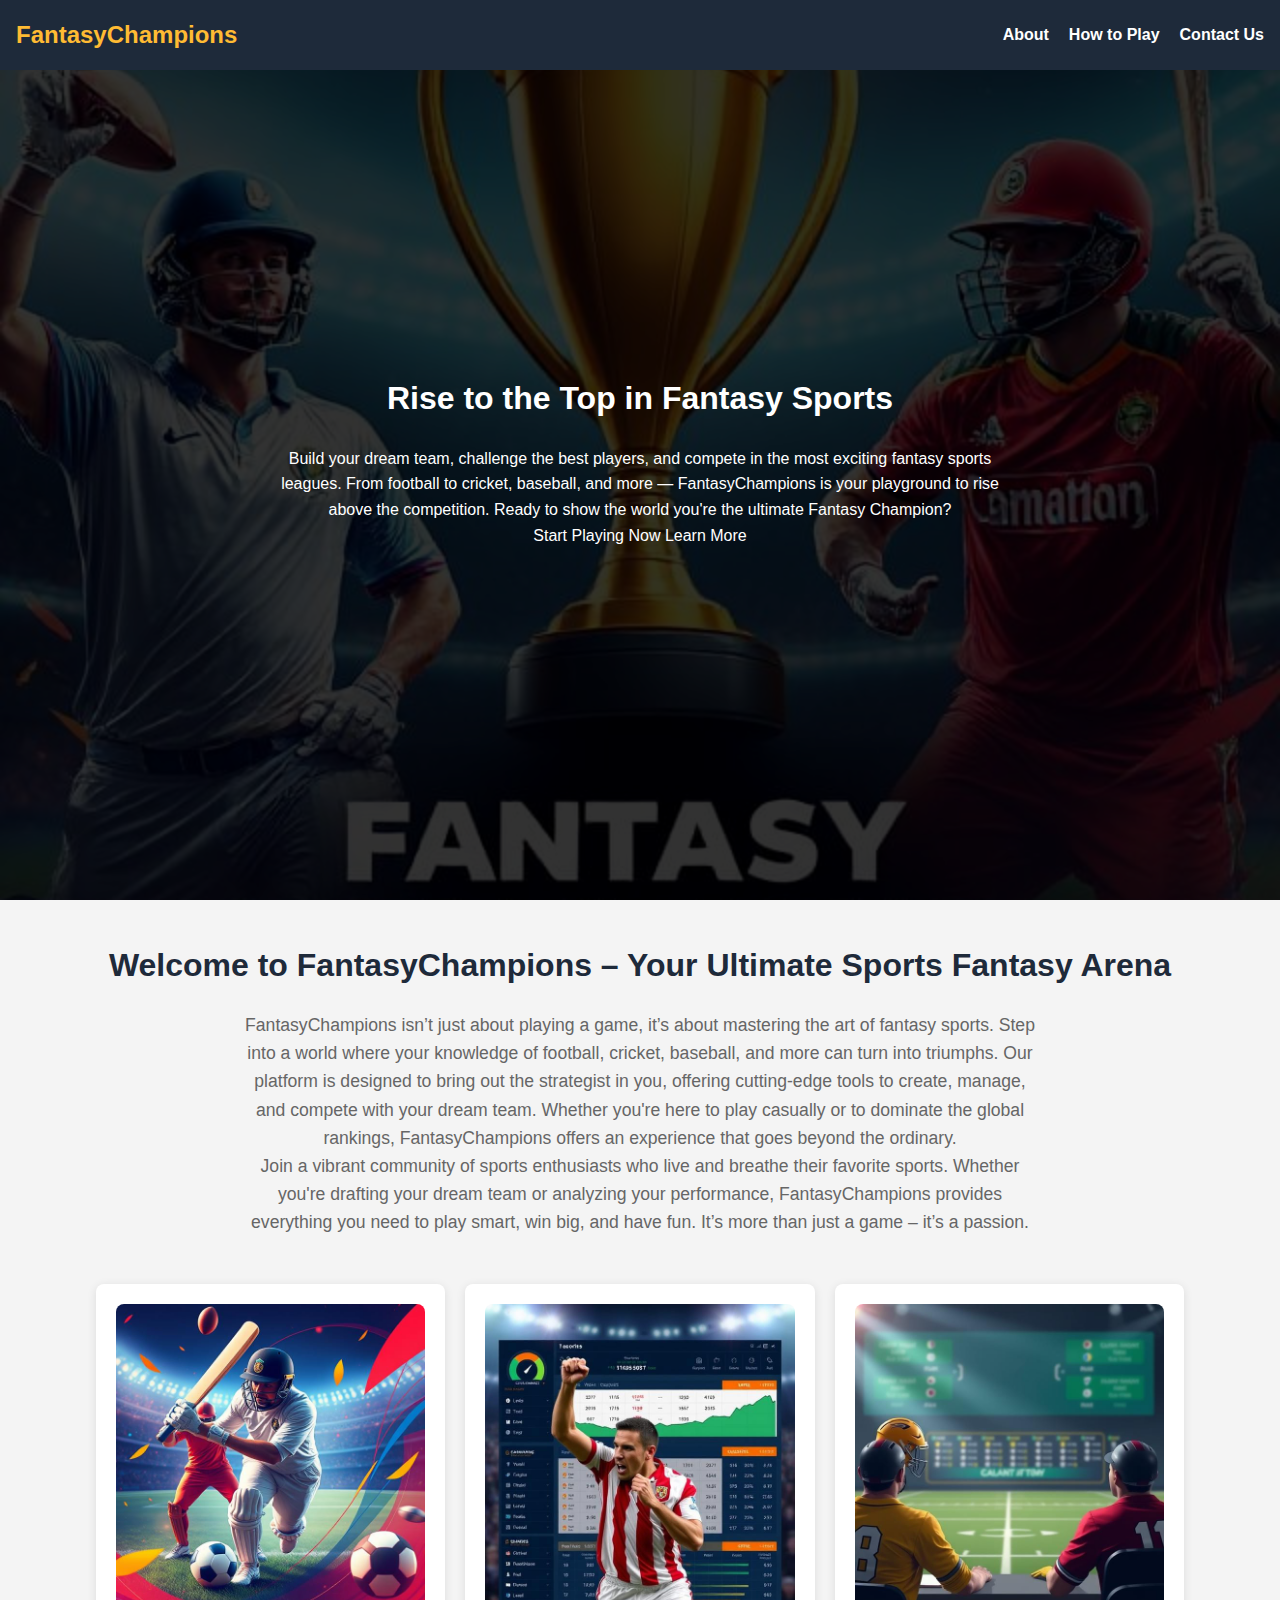
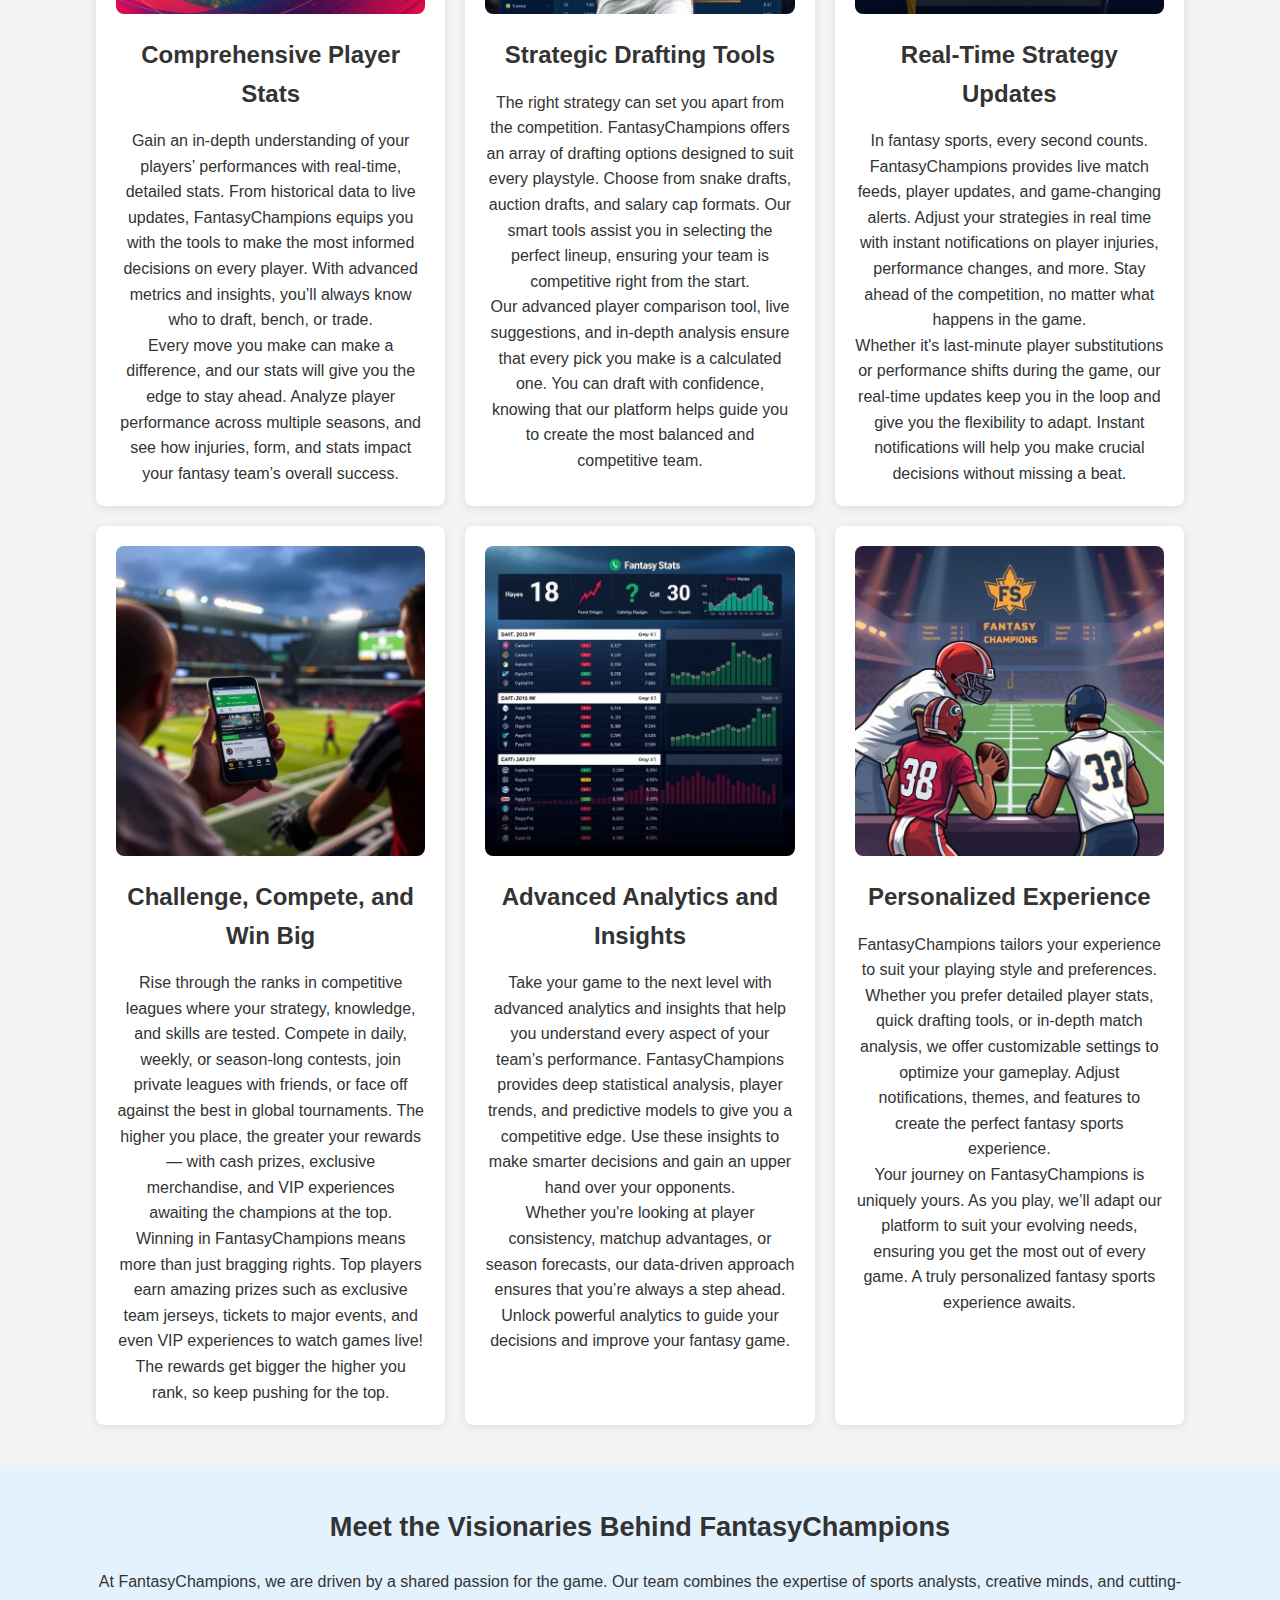
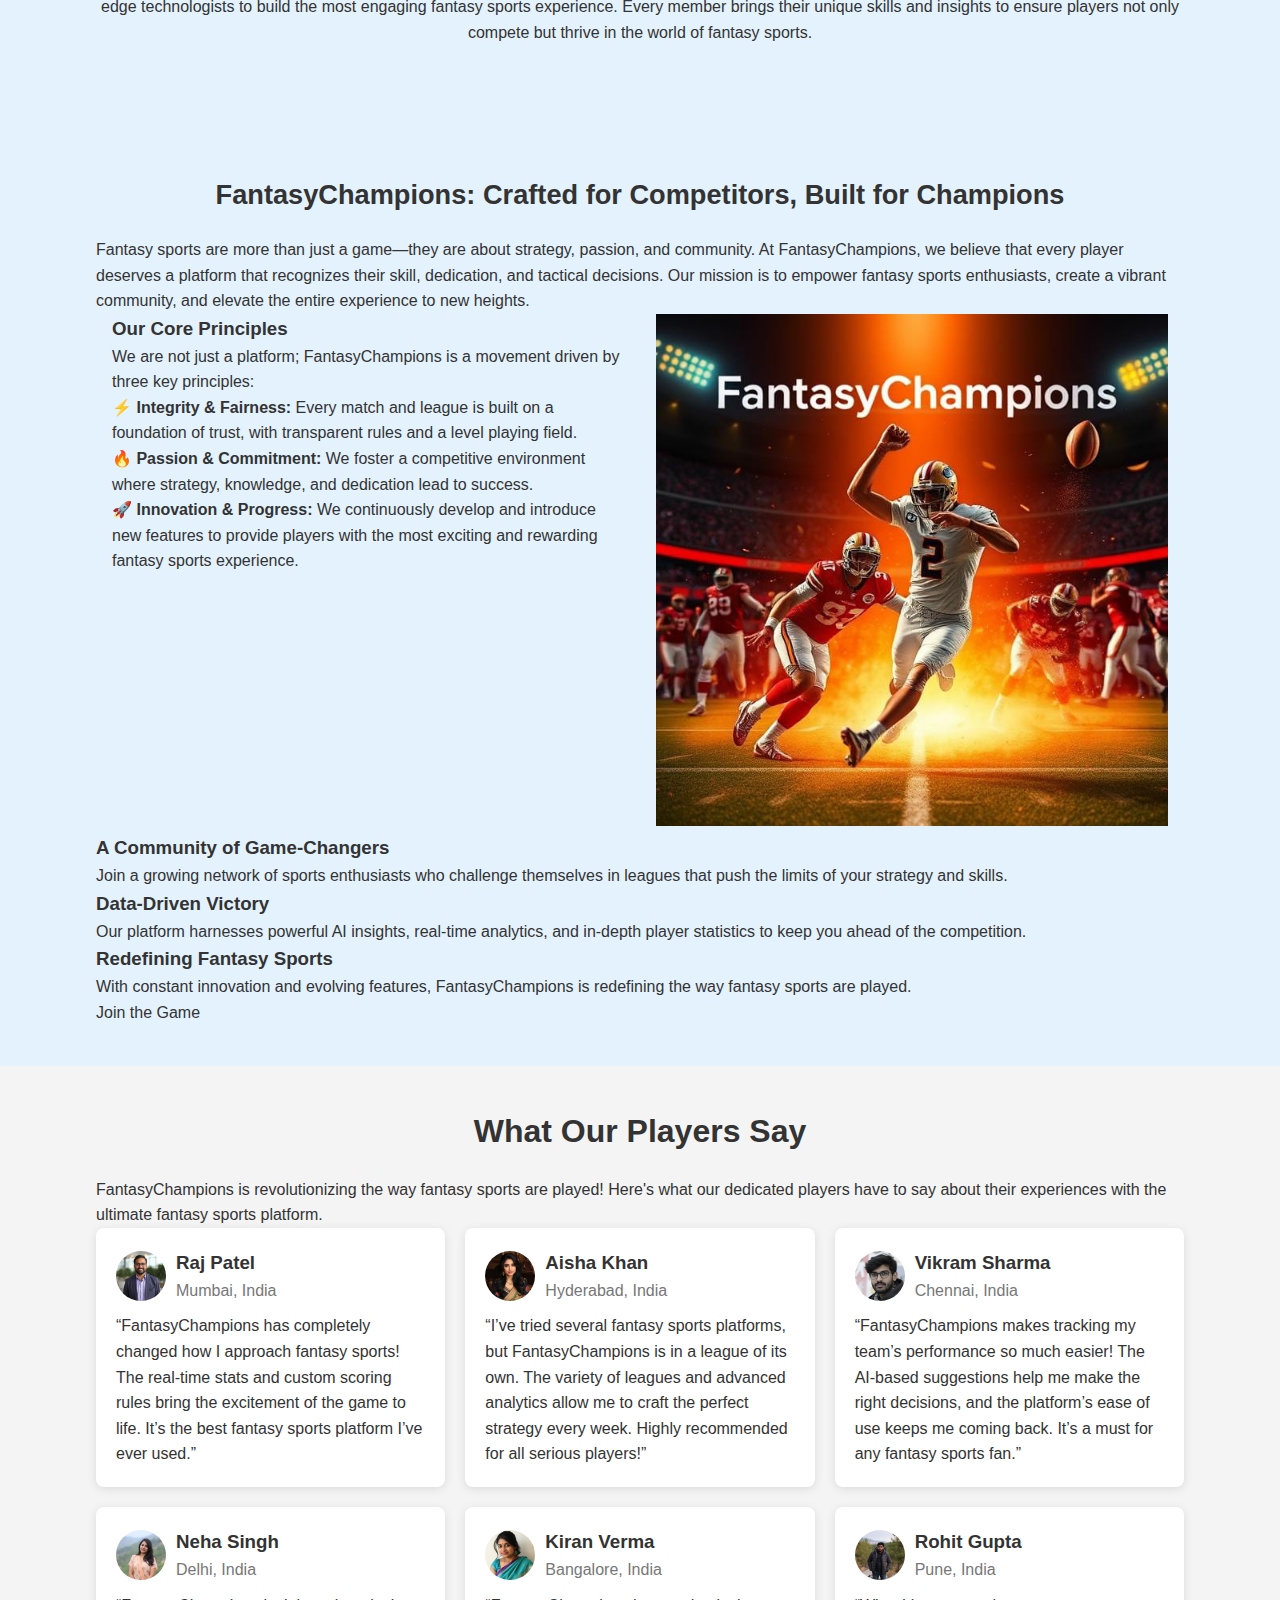
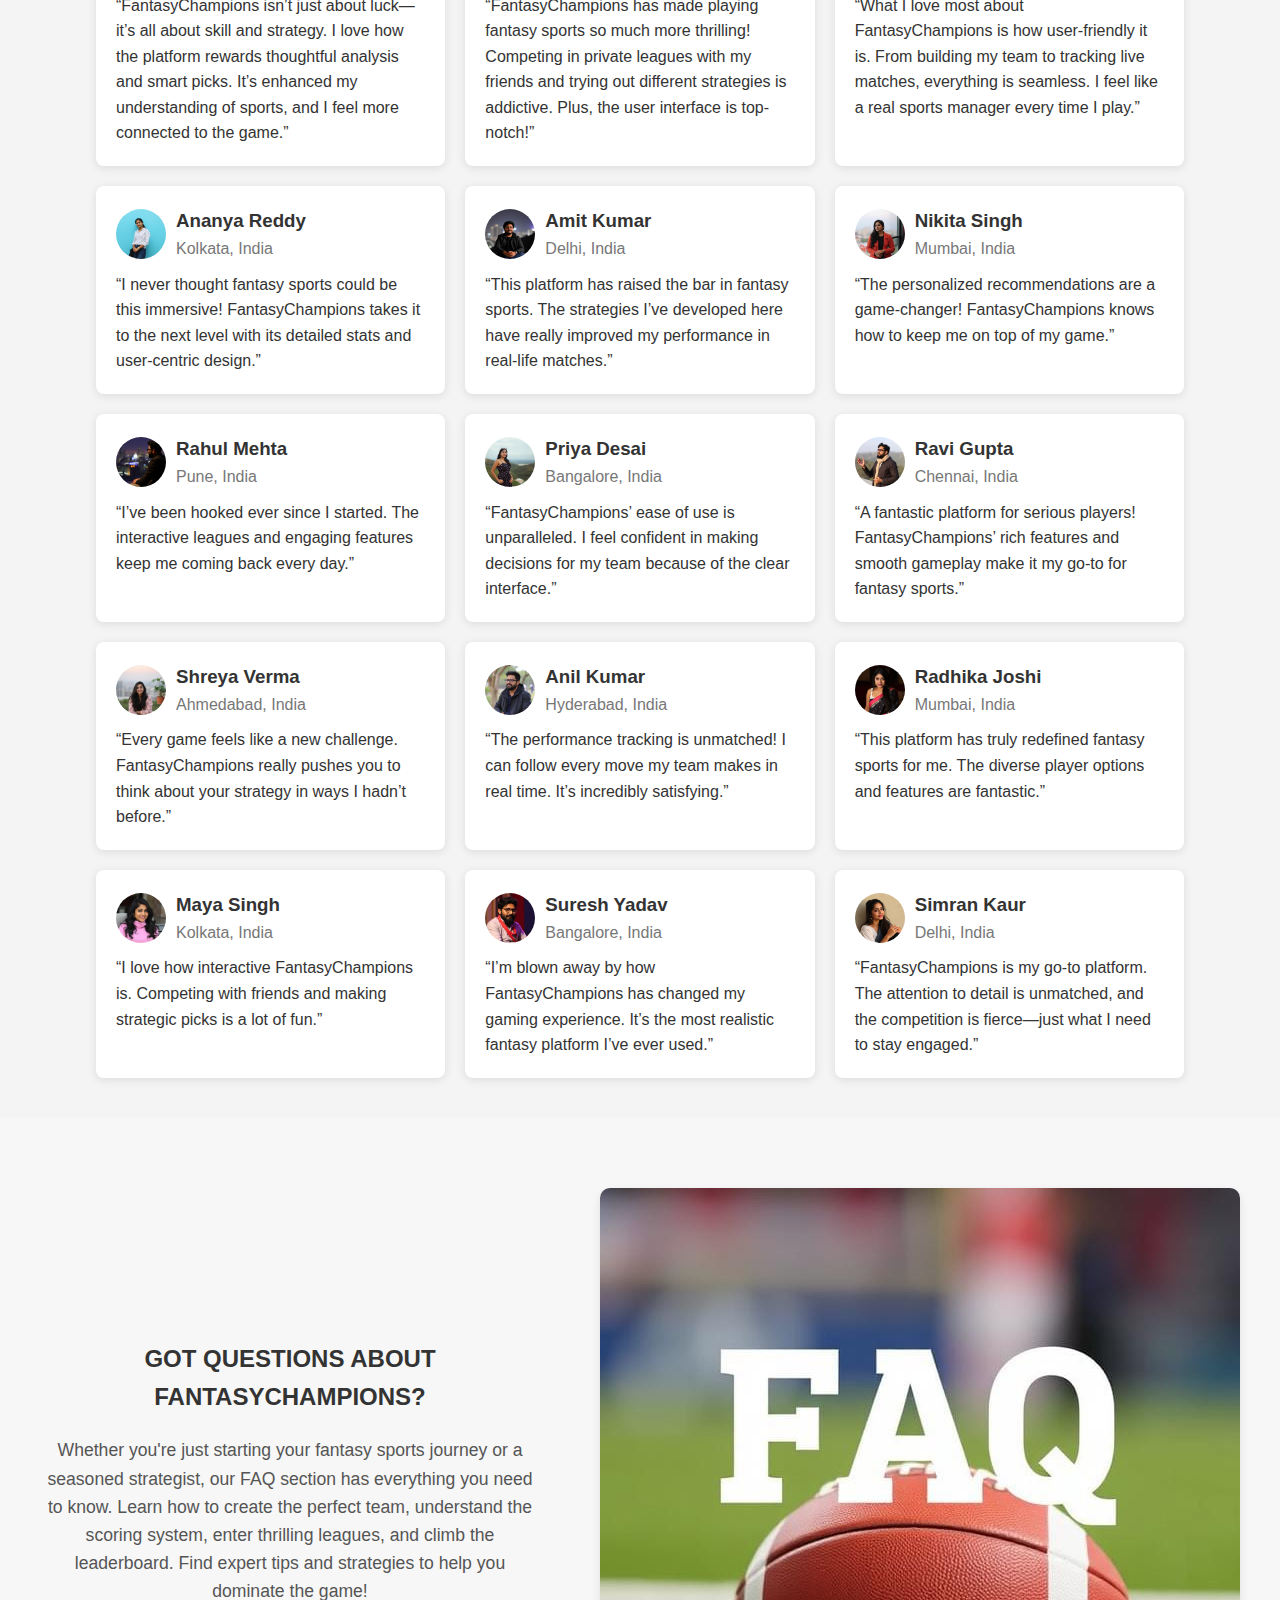
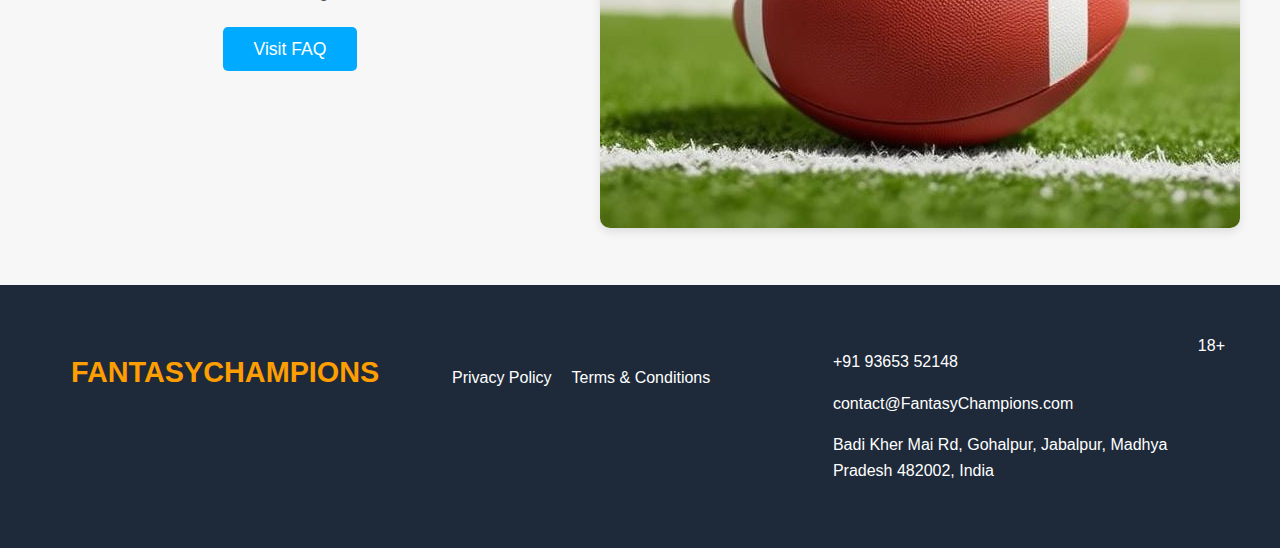
==== about.html @ 724505dd "first commit" ====
<!DOCTYPE html>
<html lang="en">
    <head>
        <meta charset="UTF-8" />
        <meta name="viewport" content="width=device-width, initial-scale=1.0" />
        <title>About Us - FantasyChampions</title>
        <meta
            name="description"
            content="Learn more about FantasyChampions – your go-to platform for fantasy sports. Build your dream team, compete with friends, and experience the thrill of victory!"
        />
        
        <link rel="icon" href="/assets/img/favicon.ico" />
        <link rel="stylesheet" href="assets/css/normalize.css" />
        <link rel="stylesheet" href="assets/css/style.css" />
    </head>
    <body>
        <header class="header">
            <div class="header-content">
                <a href="index.html" class="logo">FantasyChampions</a>
                <button class="burger-menu" aria-label="Menu" onclick="toggleMenu()">
                    <span></span>
                    <span></span>
                    <span></span>
                </button>
                <nav class="nav" id="mobileMenu">
                    <ul class="nav-items">
                        <li><a href="about.html">About</a></li>
                        <li><a href="play.html">How to Play</a></li>
                        <li><a href="/#form">Contact Us</a></li>
                    </ul>
                </nav>
            </div>
        </header>

        <main>
            <section class="hero about hero-about">
                <div class="overlay"></div>
                <div class="content about">
                    <h1>Rise to the Top in Fantasy Sports</h1>
                    <p>
                        Build your dream team, challenge the best players, and
                        compete in the most exciting fantasy sports leagues.
                        From football to cricket, baseball, and more —
                        FantasyChampions is your playground to rise above the
                        competition. Ready to show the world you're the ultimate
                        Fantasy Champion?
                    </p>
                    <div class="hero-buttons">
                        <a href="leagues.html" class="btn primary-btn">Start Playing Now</a>
                        <a href="about.html" class="btn secondary-btn">Learn More</a>
                    </div>
                </div>
            </section>
            <section class="about-section">
                <div class="container">
                    <div class="about-header">
                        <h2>Welcome to FantasyChampions – Your Ultimate Sports Fantasy Arena</h2>
                        <p>
                            FantasyChampions isn’t just about playing a game, it’s about mastering the art of fantasy sports. Step into a world where your knowledge of football, cricket, baseball, and more can turn into triumphs. Our platform is designed to bring out the strategist in you, offering cutting-edge tools to create, manage, and compete with your dream team. Whether you're here to play casually or to dominate the global rankings, FantasyChampions offers an experience that goes beyond the ordinary.
                        </p>
                        <p>
                            Join a vibrant community of sports enthusiasts who live and breathe their favorite sports. Whether you're drafting your dream team or analyzing your performance, FantasyChampions provides everything you need to play smart, win big, and have fun. It’s more than just a game – it’s a passion.
                        </p>
                    </div>
        
                    <div class="features-grid">
                        <div class="feature-card">
                            <div class="icon">
                                <img src="assets/img/about1.jpg" alt="Player Stats">
                            </div>
                            <h3>Comprehensive Player Stats</h3>
                            <p>
                                Gain an in-depth understanding of your players’ performances with real-time, detailed stats. From historical data to live updates, FantasyChampions equips you with the tools to make the most informed decisions on every player. With advanced metrics and insights, you’ll always know who to draft, bench, or trade.
                            </p>
                            <p>
                                Every move you make can make a difference, and our stats will give you the edge to stay ahead. Analyze player performance across multiple seasons, and see how injuries, form, and stats impact your fantasy team’s overall success.
                            </p>
                        </div>
        
                        <div class="feature-card">
                            <div class="icon">
                                <img src="assets/img/about3.jpg" alt="Drafting System">
                            </div>
                            <h3>Strategic Drafting Tools</h3>
                            <p>
                                The right strategy can set you apart from the competition. FantasyChampions offers an array of drafting options designed to suit every playstyle. Choose from snake drafts, auction drafts, and salary cap formats. Our smart tools assist you in selecting the perfect lineup, ensuring your team is competitive right from the start.
                            </p>
                            <p>
                                Our advanced player comparison tool, live suggestions, and in-depth analysis ensure that every pick you make is a calculated one. You can draft with confidence, knowing that our platform helps guide you to create the most balanced and competitive team.
                            </p>
                        </div>
        
                        <div class="feature-card">
                            <div class="icon">
                                <img src="assets/img/about5.jpg" alt="Real-Time Strategy Updates">
                            </div>
                            <h3>Real-Time Strategy Updates</h3>
                            <p>
                                In fantasy sports, every second counts. FantasyChampions provides live match feeds, player updates, and game-changing alerts. Adjust your strategies in real time with instant notifications on player injuries, performance changes, and more. Stay ahead of the competition, no matter what happens in the game.
                            </p>
                            <p>
                                Whether it's last-minute player substitutions or performance shifts during the game, our real-time updates keep you in the loop and give you the flexibility to adapt. Instant notifications will help you make crucial decisions without missing a beat.
                            </p>
                        </div>
        
                        <div class="feature-card">
                            <div class="icon">
                                <img src="assets/img/about7.jpg" alt="Competition">
                            </div>
                            <h3>Challenge, Compete, and Win Big</h3>
                            <p>
                                Rise through the ranks in competitive leagues where your strategy, knowledge, and skills are tested. Compete in daily, weekly, or season-long contests, join private leagues with friends, or face off against the best in global tournaments. The higher you place, the greater your rewards — with cash prizes, exclusive merchandise, and VIP experiences awaiting the champions at the top.
                            </p>
                            <p>
                                Winning in FantasyChampions means more than just bragging rights. Top players earn amazing prizes such as exclusive team jerseys, tickets to major events, and even VIP experiences to watch games live! The rewards get bigger the higher you rank, so keep pushing for the top.
                            </p>
                        </div>
                        <div class="feature-card">
                            <div class="icon">
                                <img src="assets/img/about2.jpg" alt="Player Stats Example" class="feature-image">
                            </div>
                            <h3>Advanced Analytics and Insights</h3>
                            <p>
                                Take your game to the next level with advanced analytics and insights that help you understand every aspect of your team’s performance. FantasyChampions provides deep statistical analysis, player trends, and predictive models to give you a competitive edge. Use these insights to make smarter decisions and gain an upper hand over your opponents.
                            </p>
                            <p>
                                Whether you're looking at player consistency, matchup advantages, or season forecasts, our data-driven approach ensures that you’re always a step ahead. Unlock powerful analytics to guide your decisions and improve your fantasy game.
                            </p>
                        </div>
                        
                        <div class="feature-card">
                            <div class="icon">
                                <img src="assets/img/about4.jpg" alt="Drafting System" class="feature-image">
                            </div>
                            <h3>Personalized Experience</h3>
                            <p>
                                FantasyChampions tailors your experience to suit your playing style and preferences. Whether you prefer detailed player stats, quick drafting tools, or in-depth match analysis, we offer customizable settings to optimize your gameplay. Adjust notifications, themes, and features to create the perfect fantasy sports experience.
                            </p>
                            <p>
                                Your journey on FantasyChampions is uniquely yours. As you play, we’ll adapt our platform to suit your evolving needs, ensuring you get the most out of every game. A truly personalized fantasy sports experience awaits.
                            </p>
                        </div>
                        
                    </div>
                </div>
            </section>
            <section class="team-section">
                <div class="container">
                    <div class="vertical-wrapper">
                        <h2 class="text-center">Meet the Visionaries Behind FantasyChampions</h2>
                        <p class="team-intro">
                            At FantasyChampions, we are driven by a shared passion for the game. Our team combines the expertise of sports analysts, creative minds, and cutting-edge technologists to build the most engaging fantasy sports experience. Every member brings their unique skills and insights to ensure players not only compete but thrive in the world of fantasy sports.
                        </p>
                    </div>
                </div>
            </section>
            <section class="vision-section">
                <div class="container">
                    <div class="about-intro">
                        <h2>FantasyChampions: Crafted for Competitors, Built for Champions</h2>
                        <p>
                            Fantasy sports are more than just a game—they are about strategy, passion, and community. At FantasyChampions, we believe that every player deserves a platform that recognizes their skill, dedication, and tactical decisions. Our mission is to empower fantasy sports enthusiasts, create a vibrant community, and elevate the entire experience to new heights.
                        </p>
                    </div>
        
                    <div class="about-content">
                        <div class="about-text">
                            <h3>Our Core Principles</h3>
                            <p>
                                We are not just a platform; FantasyChampions is a movement driven by three key principles:
                            </p>
                            <ul>
                                <li>
                                    <strong>⚡ Integrity &amp; Fairness:</strong>
                                    Every match and league is built on a foundation of trust, with transparent rules and a level playing field.
                                </li>
                                <li>
                                    <strong>🔥 Passion &amp; Commitment:</strong>
                                    We foster a competitive environment where strategy, knowledge, and dedication lead to success.
                                </li>
                                <li>
                                    <strong>🚀 Innovation &amp; Progress:</strong>
                                    We continuously develop and introduce new features to provide players with the most exciting and rewarding fantasy sports experience.
                                </li>
                            </ul>
                        </div>
        
                        <div class="about-image">
                            <img src="assets/img/about9.jpg" alt="FantasyChampions Vision" />
                        </div>
                    </div>
        
                    <div class="about-highlight">
                        <div class="highlight-item">
                            <h3>A Community of Game-Changers</h3>
                            <p>
                                Join a growing network of sports enthusiasts who challenge themselves in leagues that push the limits of your strategy and skills.
                            </p>
                        </div>
                        <div class="highlight-item">
                            <h3>Data-Driven Victory</h3>
                            <p>
                                Our platform harnesses powerful AI insights, real-time analytics, and in-depth player statistics to keep you ahead of the competition.
                            </p>
                        </div>
                        <div class="highlight-item">
                            <h3>Redefining Fantasy Sports</h3>
                            <p>
                                With constant innovation and evolving features, FantasyChampions is redefining the way fantasy sports are played.
                            </p>
                        </div>
                    </div>
        
                    <div class="about-cta">
                        <a href="app.html" class="btn">Join the Game</a>
                    </div>
                </div>
            </section>
            <section class="reviews-section">
                <div class="container reviews">
                    <h2 class="reviews-title">What Our Players Say</h2>
                    <p class="reviews-subtitle">
                        FantasyChampions is revolutionizing the way fantasy sports are played! Here's what our dedicated players have to say about their experiences with the ultimate fantasy sports platform.
                    </p>
            
                    <div class="reviews-grid">
                        <!-- Existing reviews (6) -->
                        <div class="review-card">
                            <div class="review-header">
                                <img src="assets/img/review/rev1.jpg" alt="Raj Patel" class="review-avatar" />
                                <div>
                                    <h3 class="review-name">Raj Patel</h3>
                                    <p class="review-location">Mumbai, India</p>
                                </div>
                            </div>
                            <p class="review-text">
                                “FantasyChampions has completely changed how I approach fantasy sports! The real-time stats and custom scoring rules bring the excitement of the game to life. It’s the best fantasy sports platform I’ve ever used.”
                            </p>
                        </div>
            
                        <div class="review-card">
                            <div class="review-header">
                                <img src="assets/img/review/rev2.jpg" alt="Aisha Khan" class="review-avatar" />
                                <div>
                                    <h3 class="review-name">Aisha Khan</h3>
                                    <p class="review-location">Hyderabad, India</p>
                                </div>
                            </div>
                            <p class="review-text">
                                “I’ve tried several fantasy sports platforms, but FantasyChampions is in a league of its own. The variety of leagues and advanced analytics allow me to craft the perfect strategy every week. Highly recommended for all serious players!”
                            </p>
                        </div>
            
                        <div class="review-card">
                            <div class="review-header">
                                <img src="assets/img/review/rev3.jpg" alt="Vikram Sharma" class="review-avatar" />
                                <div>
                                    <h3 class="review-name">Vikram Sharma</h3>
                                    <p class="review-location">Chennai, India</p>
                                </div>
                            </div>
                            <p class="review-text">
                                “FantasyChampions makes tracking my team’s performance so much easier! The AI-based suggestions help me make the right decisions, and the platform’s ease of use keeps me coming back. It’s a must for any fantasy sports fan.”
                            </p>
                        </div>
            
                        <div class="review-card">
                            <div class="review-header">
                                <img src="assets/img/review/rev4.jpg" alt="Neha Singh" class="review-avatar" />
                                <div>
                                    <h3 class="review-name">Neha Singh</h3>
                                    <p class="review-location">Delhi, India</p>
                                </div>
                            </div>
                            <p class="review-text">
                                “FantasyChampions isn’t just about luck—it’s all about skill and strategy. I love how the platform rewards thoughtful analysis and smart picks. It’s enhanced my understanding of sports, and I feel more connected to the game.”
                            </p>
                        </div>
            
                        <div class="review-card">
                            <div class="review-header">
                                <img src="assets/img/review/rev5.jpg" alt="Kiran Verma" class="review-avatar" />
                                <div>
                                    <h3 class="review-name">Kiran Verma</h3>
                                    <p class="review-location">Bangalore, India</p>
                                </div>
                            </div>
                            <p class="review-text">
                                “FantasyChampions has made playing fantasy sports so much more thrilling! Competing in private leagues with my friends and trying out different strategies is addictive. Plus, the user interface is top-notch!”
                            </p>
                        </div>
            
                        <div class="review-card">
                            <div class="review-header">
                                <img src="assets/img/review/rev6.jpg" alt="Rohit Gupta" class="review-avatar" />
                                <div>
                                    <h3 class="review-name">Rohit Gupta</h3>
                                    <p class="review-location">Pune, India</p>
                                </div>
                            </div>
                            <p class="review-text">
                                “What I love most about FantasyChampions is how user-friendly it is. From building my team to tracking live matches, everything is seamless. I feel like a real sports manager every time I play.”
                            </p>
                        </div>
            
                        <!-- New reviews (19) -->
                        <div class="review-card">
                            <div class="review-header">
                                <img src="assets/img/review/rev7.jpg" alt="Ananya Reddy" class="review-avatar" />
                                <div>
                                    <h3 class="review-name">Ananya Reddy</h3>
                                    <p class="review-location">Kolkata, India</p>
                                </div>
                            </div>
                            <p class="review-text">
                                “I never thought fantasy sports could be this immersive! FantasyChampions takes it to the next level with its detailed stats and user-centric design.”
                            </p>
                        </div>
            
                        <div class="review-card">
                            <div class="review-header">
                                <img src="assets/img/review/rev8.jpg" alt="Amit Kumar" class="review-avatar" />
                                <div>
                                    <h3 class="review-name">Amit Kumar</h3>
                                    <p class="review-location">Delhi, India</p>
                                </div>
                            </div>
                            <p class="review-text">
                                “This platform has raised the bar in fantasy sports. The strategies I’ve developed here have really improved my performance in real-life matches.”
                            </p>
                        </div>
            
                        <div class="review-card">
                            <div class="review-header">
                                <img src="assets/img/review/rev9.jpg" alt="Nikita Singh" class="review-avatar" />
                                <div>
                                    <h3 class="review-name">Nikita Singh</h3>
                                    <p class="review-location">Mumbai, India</p>
                                </div>
                            </div>
                            <p class="review-text">
                                “The personalized recommendations are a game-changer! FantasyChampions knows how to keep me on top of my game.”
                            </p>
                        </div>
            
                        <div class="review-card">
                            <div class="review-header">
                                <img src="assets/img/review/rev10.jpg" alt="Rahul Mehta" class="review-avatar" />
                                <div>
                                    <h3 class="review-name">Rahul Mehta</h3>
                                    <p class="review-location">Pune, India</p>
                                </div>
                            </div>
                            <p class="review-text">
                                “I’ve been hooked ever since I started. The interactive leagues and engaging features keep me coming back every day.”
                            </p>
                        </div>
            
                        <div class="review-card">
                            <div class="review-header">
                                <img src="assets/img/review/rev11.jpg" alt="Priya Desai" class="review-avatar" />
                                <div>
                                    <h3 class="review-name">Priya Desai</h3>
                                    <p class="review-location">Bangalore, India</p>
                                </div>
                            </div>
                            <p class="review-text">
                                “FantasyChampions’ ease of use is unparalleled. I feel confident in making decisions for my team because of the clear interface.”
                            </p>
                        </div>
            
                        <div class="review-card">
                            <div class="review-header">
                                <img src="assets/img/review/rev12.jpg" alt="Ravi Gupta" class="review-avatar" />
                                <div>
                                    <h3 class="review-name">Ravi Gupta</h3>
                                    <p class="review-location">Chennai, India</p>
                                </div>
                            </div>
                            <p class="review-text">
                                “A fantastic platform for serious players! FantasyChampions’ rich features and smooth gameplay make it my go-to for fantasy sports.”
                            </p>
                        </div>
            
                        <div class="review-card">
                            <div class="review-header">
                                <img src="assets/img/review/rev13.jpg" alt="Shreya Verma" class="review-avatar" />
                                <div>
                                    <h3 class="review-name">Shreya Verma</h3>
                                    <p class="review-location">Ahmedabad, India</p>
                                </div>
                            </div>
                            <p class="review-text">
                                “Every game feels like a new challenge. FantasyChampions really pushes you to think about your strategy in ways I hadn’t before.”
                            </p>
                        </div>
            
                        <div class="review-card">
                            <div class="review-header">
                                <img src="assets/img/review/rev14.jpg" alt="Anil Kumar" class="review-avatar" />
                                <div>
                                    <h3 class="review-name">Anil Kumar</h3>
                                    <p class="review-location">Hyderabad, India</p>
                                </div>
                            </div>
                            <p class="review-text">
                                “The performance tracking is unmatched! I can follow every move my team makes in real time. It’s incredibly satisfying.”
                            </p>
                        </div>
            
                        <div class="review-card">
                            <div class="review-header">
                                <img src="assets/img/review/rev15.jpg" alt="Radhika Joshi" class="review-avatar" />
                                <div>
                                    <h3 class="review-name">Radhika Joshi</h3>
                                    <p class="review-location">Mumbai, India</p>
                                </div>
                            </div>
                            <p class="review-text">
                                “This platform has truly redefined fantasy sports for me. The diverse player options and features are fantastic.”
                            </p>
                        </div>
            
                        <div class="review-card">
                            <div class="review-header">
                                <img src="assets/img/review/rev16.jpg" alt="Maya Singh" class="review-avatar" />
                                <div>
                                    <h3 class="review-name">Maya Singh</h3>
                                    <p class="review-location">Kolkata, India</p>
                                </div>
                            </div>
                            <p class="review-text">
                                “I love how interactive FantasyChampions is. Competing with friends and making strategic picks is a lot of fun.”
                            </p>
                        </div>
            
                        <div class="review-card">
                            <div class="review-header">
                                <img src="assets/img/review/rev17.jpg" alt="Suresh Yadav" class="review-avatar" />
                                <div>
                                    <h3 class="review-name">Suresh Yadav</h3>
                                    <p class="review-location">Bangalore, India</p>
                                </div>
                            </div>
                            <p class="review-text">
                                “I’m blown away by how FantasyChampions has changed my gaming experience. It’s the most realistic fantasy platform I’ve ever used.”
                            </p>
                        </div>
            
                        <div class="review-card">
                            <div class="review-header">
                                <img src="assets/img/review/rev18.jpg" alt="Simran Kaur" class="review-avatar" />
                                <div>
                                    <h3 class="review-name">Simran Kaur</h3>
                                    <p class="review-location">Delhi, India</p>
                                </div>
                            </div>
                            <p class="review-text">
                                “FantasyChampions is my go-to platform. The attention to detail is unmatched, and the competition is fierce—just what I need to stay engaged.”
                            </p>
                        </div>
                    </div>
                </div>
            </section>
                        <section class="faq-section">
                <div class="faq-container">
                    <div class="faq-content">
                        <h2 class="faq-title">Got Questions About FantasyChampions?</h2>
                        <p class="faq-description">
                            Whether you're just starting your fantasy sports journey or a seasoned strategist, our FAQ section has everything you need to know. Learn how to create the perfect team, understand the scoring system, enter thrilling leagues, and climb the leaderboard. Find expert tips and strategies to help you dominate the game!
                        </p>
                        <a href="/#faq" class="faq-button">Visit FAQ</a>
                    </div>
                    <div class="faq-image">
                        <img src="assets/img/about10.jpg" alt="FAQ about Fantasy Sports" />
                    </div>
                </div>
            </section>
        </main>
        
        <footer class="footer">
            <div class="footer__content">
                <div class="footer__left">
                    <a href="index.html" class="footer__logo">
                        <span>FantasyChampions</span>
                    </a>
                </div>
                <div class="footer__right">
                    <ul class="footer__links">
                        <li>
                            <a href="privacy-policy.html">Privacy Policy</a>
                        </li>
                        <li>
                            <a href="terms-conditions.html"
                                >Terms & Conditions</a
                            >
                        </li>
                    </ul>
                </div>

                <div class="footer__center">
                    <p class="footer__phone">
                        <a class="contacts-info__link" href="tel:+919365352148"
                            >+91 93653 52148</a
                        >
                    </p>
                    <p class="footer__hours">
                        <a
                            class="contacts-info__link"
                            href="mailto:contact@FantasyChampions.com"
                        >
                            contact@FantasyChampions.com
                        </a>
                    </p>
                    <p>
                        <a
                            class="contacts-info__link"
                            href="https://maps.app.goo.gl/wYWEN282ZQXczDNcA"
                            target="_blank"
                        >
                            Badi Kher Mai Rd, Gohalpur, Jabalpur, Madhya Pradesh
                            482002, India
                        </a>
                    </p>
                </div>
                <div class="footer-brand">
                    <div class="age-restriction">
                        <span>18+</span>
                    </div>
                </div>
            </div>
        </footer>

        <script src="assets/js/script.js"></script>
    </body>
</html>
---- assets/css/style.css ----
/* Global Styles */
* {
  margin: 0;
  padding: 0;
  box-sizing: border-box;
}
html {
  scroll-behavior: smooth;
  overflow-x: hidden;

}


body {
  font-family: 'Arial', sans-serif;
  background-color: #f4f4f4;
  color: #333;
  line-height: 1.6;
}

a {
  text-decoration: none;
  color: inherit;
}

ul {
  list-style: none;
}
.how-play-hero{
  margin-top: 100px;
  padding: 0 15px;
}

.container {
  width: 90%;
  max-width: 1200px;
  margin: 0 auto;
}

h1, h2, h3 {
  font-family: 'Roboto', sans-serif;
}

img {
  max-width: 100%;
  height: auto;
}

/* Header */
.header {
  background-color: #1e2a3a;
  color: #fff;
  padding: 1rem 0;
  position: fixed;
  top: 0;
  left: 0;
  width: 100%;
  z-index: 1000;
}

.header-content {
  display: flex;
  justify-content: space-between;
  align-items: center;
  padding: 0 1rem;
}

.logo {
  font-size: 1.5rem;
  font-weight: bold;
  color: #ffbb33;
}

.burger-menu {
  display: none;
  cursor: pointer;
}

.burger-menu span {
  display: block;
  width: 25px;
  height: 3px;
  margin: 5px 0;
  background-color: #fff;
}

.nav {
  display: flex;
}

.nav-items {
  display: flex;
  gap: 20px;
}

.nav-items a {
  color: #fff;
  font-weight: 600;
}

.nav-items a:hover {
  color: #ffbb33;
}

/* Hero Section */
.hero {
  position: relative;
  height: 100vh;
  display: flex;
  justify-content: center;
  align-items: center;
  color: white;
  text-align: center;
  padding: 0 2rem;
  background: url('/assets/img/main2.jpg') no-repeat center center/cover;
}






.hero-title {
  font-size: 3rem;
  font-weight: bold;
  margin-bottom: 20px;
}

.highlight {
  color: #ffbb33;
}

.subtext {
  font-size: 1.2rem;
  margin-bottom: 10px;
}

.description {
  font-size: 1.1rem;
  margin-bottom: 20px;
}

.download-btn {
  background-color: #ffbb33;
  padding: 12px 20px;
  font-size: 1.1rem;
  color: #fff;
  border-radius: 5px;
  transition: background-color 0.3s ease;
}

.download-btn:hover {
  background-color: #ff9e00;
}

.availability {
  margin-top: 20px;
  font-size: 1.2rem;
}

/* Features Section */
.features {
  display: grid;
  grid-template-columns: repeat(auto-fit, minmax(250px, 1fr));
  gap: 2rem;
  margin: 4rem 0;
  padding: 0 2rem;
}

.feature {
  background-color: var(--card-bg-color); /* Заменил на переменную */
  padding: 2.5rem;
  border-radius: 12px;
  box-shadow: 0 6px 12px rgba(0, 0, 0, 0.15);
  text-align: center;
  transition: transform 0.3s ease, box-shadow 0.3s ease;
}

.feature img {
  width: 60px;
  height: 60px;
  object-fit: contain;
  margin-bottom: 1.5rem;
}

.feature h3 {
  font-size: 1.5rem;
  font-weight: 600;
  color: var(--primary-text-color);
  margin-bottom: 15px;
}

.feature p {
  font-size: 1.1rem;
  color: var(--secondary-text-color);
  line-height: 1.5;
}

.feature:hover {
  background-color: var(--highlight-bg-color); /* Более лёгкий оттенок для фона при наведении */
  transform: translateY(-5px) scale(1.05); /* Подъем карточки с масштабированием */
  box-shadow: 0 12px 24px rgba(0, 0, 0, 0.1); /* Увеличенный тень */
}

/* Мобильная адаптивность */
@media (max-width: 768px) {
  .features {
    padding: 0 1rem;
  }

  .feature {
    padding: 2rem;
  }

  .feature h3 {
    font-size: 1.2rem;
  }

  .feature p {
    font-size: 1rem;
  }
}


/* Вопрос */
.faq-question {
  display: flex;
  justify-content: space-between;
  align-items: center;
  background: var(--card-bg-color);
  padding: 16px 24px;
  border-radius: 8px;
  cursor: pointer;
  transition: background 0.3s ease, transform 0.3s ease;
}

.faq-question:hover {
  background: var(--border-color);
  transform: translateX(5px); /* Немного сдвигаем при наведении для динамичности */
}

.faq-question h3 {
  font-size: 1.3rem;
  font-weight: bold;
  color: var(--primary-text-color); /* Цвет текста, например, тёмно-серый */
}

.faq-toggle {
  font-size: 1.5rem;
  font-weight: bold;
  color: var(--highlight-color);
  transition: transform 0.3s ease;
}

.faq-question:hover .faq-toggle {
  transform: rotate(180deg); /* Поворот иконки при наведении */
}

/* Ответ */
.faq-answer {
  max-height: 0;
  overflow: hidden;
  background: var(--card-bg-color);
  padding: 0 24px;
  transition: max-height 0.3s ease-out, padding 0.3s ease;
  border-radius: 0 0 8px 8px;
}

.faq-answer p {
  padding: 16px 0;
  font-size: 1.1rem;
  line-height: 1.6;
  color: var(--secondary-text-color);
}

.faq-answer a {
  color: #ff6f61; /* Более мягкий красный цвет для ссылок */
  text-decoration: none;
  font-weight: bold;
  transition: color 0.3s ease;
}

.faq-answer a:hover {
  color: #d45543; /* Цвет при наведении на ссылку */
}

/* Активное состояние (открытый ответ) */
.faq-item.active .faq-answer {
  padding: 16px 24px;
  max-height: 500px; /* Устанавливаем максимальную высоту для анимации */
}

/* Адаптив для мобильных */
@media (max-width: 768px) {
  .faq {
    padding: 30px 10%;
  }

  .faq-title {
    font-size: 1.5rem;
  }

  .faq-question h3 {
    font-size: 1.1rem;
  }

  .faq-toggle {
    font-size: 1.3rem;
  }

  .faq-answer p {
    font-size: 1rem;
  }
}


/* Contact Form */
.contact-form-section {
  background-color: #f9f9f9;
  padding: 4rem 0;
}

.contact-form-container {
  display: flex;
  gap: 3rem;
  justify-content: center;
  align-items: center;
  max-width: 1000px;
  margin: 0 auto;
}

.form-image img {
  border-radius: 10px;
}

.form-content h2 {
  font-size: 2rem;
  margin-bottom: 20px;
}

form input,
form textarea {
  width: 100%;
  padding: 15px;
  margin-bottom: 20px;
  border-radius: 8px;
  border: 1px solid #ddd;
}

form button {
  background-color: #ffbb33;
  padding: 12px 20px;
  font-size: 1.1rem;
  color: #fff;
  border-radius: 5px;
  cursor: pointer;
  transition: background-color 0.3s ease;
}

form button:hover {
  background-color: #ff9e00;
}

/* Footer */
.footer {
  background-color: #1e2a3a;
  color: #fff;
  padding: 2rem ;
}

.footer__content {
  display: flex;
  justify-content: space-between;
  padding: 0 15px;
}

.footer__left {
  font-size: 1.5rem;
}

.footer__right ul {
  display: flex;
  gap: 20px;
}

.footer__links a {
  color: #fff;
  font-size: 1rem;
}

.footer__links a:hover {
  color: #ffbb33;
}

/* Mobile Styles */
@media (max-width: 768px) {
  .header-content {
    flex-direction: column;
    align-items: flex-start;
  }
  .contact-form-container{
    flex-direction: column;
    padding: 10px;
  }


  .burger-menu {
    display: block;
  }

  .nav {
    display: none;
    width: 100%;
    margin-top: 10px;
  }

  .nav-items {
    flex-direction: column;
  }

  .features {
    grid-template-columns: 1fr;
  }

  .faq-grid {
    grid-template-columns: 1fr;
  }
}


/* Chess Section */
.chess-section {
  background-color: #f4f4f4;
  padding: 4rem 0;
}

.container {
  max-width: 1200px;
  margin: 0 auto;
  padding: 0 2rem;
}

.row {
  display: flex;
  flex-wrap: wrap;
  gap: 2rem;
  margin-bottom: 3rem;
}

/* Контейнер изображения */
.image-container {
  flex: 1;
  max-width: 50%;
  overflow: hidden;
}

.image-container img {
  width: 100%;
  height: auto;
  object-fit: cover;
  border-radius: 12px;
  box-shadow: 0 6px 12px rgba(0, 0, 0, 0.15);
  transition: transform 0.3s ease, box-shadow 0.3s ease;
}

/* Контейнер текста */
.text-container {
  flex: 1;
  max-width: 50%;
  display: flex;
  flex-direction: column;
  justify-content: center;
}

.text-container h2 {
  font-size: 2rem;
  font-weight: 600;
  margin-bottom: 1.5rem;
  color: var(--primary-text-color);
}

.text-container p {
  font-size: 1.1rem;
  color: var(--secondary-text-color);
  line-height: 1.6;
  margin-bottom: 1.5rem;
}

.text-container ul {
  list-style-type: none;
  padding-left: 0;
  margin-bottom: 2rem;
}

.text-container ul li {
  font-size: 1rem;
  color: var(--primary-text-color);
  margin-bottom: 0.8rem;
  position: relative;
  padding-left: 25px;
}

.text-container ul li::before {
  content: "✔️";
  position: absolute;
  left: 0;
  top: 0;
  font-size: 1.2rem;
  color: var(--highlight-color);
}

/* Эффект при наведении на изображение */
.image-container:hover img {
  transform: scale(1.05);
  box-shadow: 0 12px 24px rgba(0, 0, 0, 0.2);
}

/* Адаптивность */
@media (max-width: 768px) {
  .row {
    flex-direction: column;
    align-items: center;
  }

  .image-container {
    max-width: 100%;
  }

  .text-container {
    max-width: 100%;
    text-align: center;
  }

  .text-container h2 {
    font-size: 1.6rem;
  }

  .text-container p {
    font-size: 1rem;
  }

  .text-container ul li {
    font-size: 1rem;
  }
}


/* Footer */
.footer {
  color: #fff;
  padding: 3rem 0;
  font-size: 1rem;
}

.footer__content {
  display: flex;
  flex-wrap: wrap;
  justify-content: space-between;
  align-items: flex-start;
  max-width: 1200px;
  margin: 0 auto;
}

.footer__left, .footer__center, .footer__right {
  flex: 1;
  margin: 1rem;
}

.footer__logo {
  font-size: 1.8rem;
  font-weight: bold;
  color: var(--highlight-color);
  text-decoration: none;
  text-transform: uppercase;
}

.footer__logo span {
  font-weight: 600;
}

.footer__phone, .footer__hours {
  margin-bottom: 1rem;
}

.contacts-info__link {
  color: #fff;
  text-decoration: none;
  transition: color 0.3s ease;
}

.contacts-info__link:hover {
  color: var(--highlight-color);
}

.footer__links {
  list-style-type: none;
  padding-left: 0;
  margin-top: 1rem;
}

.footer__links li {
  margin-bottom: 1rem;
}

.footer__links li a {
  color: #fff;
  text-decoration: none;
  transition: color 0.3s ease;
}

.footer__links li a:hover {
  color: var(--highlight-color);
}

/* Адаптивность */
@media (max-width: 768px) {
  .footer__content {
    flex-direction: column;
    align-items: center;
  }

  .footer__left, .footer__center, .footer__right {
    flex: 1 0 100%;
    margin: 1rem 0;
    text-align: center;
  }

  .footer__logo {
    font-size: 1.6rem;
  }

  .footer__phone, .footer__hours {
    font-size: 1.1rem;
  }

  .footer__links li {
    font-size: 1rem;
  }
}

/* Hero Section */
.hero {
  position: relative;
  height: 100vh;
  display: flex;
  justify-content: center;
  align-items: center;
  text-align: center;
  color: #fff;
}

.hero .overlay {
  position: absolute;
  top: 0;
  left: 0;
  width: 100%;
  height: 100%;
  background: rgba(0, 0, 0, 0.805);
  z-index: 1;
}

.hero .content {
  position: relative;
  z-index: 2;
  max-width: 800px;
  padding: 2rem;
  text-align: center;
}

.hero-title.main {
  font-size: 3rem;
  font-weight: 700;
  line-height: 1.4;
  margin-bottom: 1rem;
}

.hero-title .highlight {
  color: var(--highlight-color);
  text-transform: uppercase;
}

.subtext {
  font-size: 1.2rem;
  margin-bottom: 1rem;
}

.description {
  font-size: 1.1rem;
  margin-bottom: 2rem;
  line-height: 1.6;
}

.download-btn {
  padding: 1rem 2rem;
  background-color: var(--highlight-color);
  color: #fff;
  font-size: 1.1rem;
  font-weight: bold;
  text-decoration: none;
  border-radius: 50px;
  display: inline-block;
  margin-bottom: 1.5rem;
  transition: background-color 0.3s ease;
}

.download-btn:hover {
  background-color: var(--highlight-color-dark);
}

.availability {
  font-size: 1rem;
  color: rgba(255, 255, 255, 0.8);
  font-weight: 600;
}

/* Адаптивность */
@media (max-width: 768px) {
  .hero-title.main {
    font-size: 1.7rem;
  }

  .subtext {
    font-size: 1.1rem;
  }

  .description {
    font-size: 1rem;
    margin-bottom: 1.5rem;
  }
  .container{
    padding: 0;
  }
  .faq{
    padding: 0;
  }

  .download-btn {
    font-size: 1rem;
    padding: 0.8rem 1.8rem;
  }

  .availability {
    font-size: 0.9rem;
  }
  .hero-title .highlight{
    font-size: 20px;
  }
}


:root {
  --primary-color: #1e2a3a; /* Основной цвет (тёмно-синий) */
  --secondary-color: #ffbb33; /* Акцентный цвет (жёлтый) */
  --highlight-color: #ff9e00; /* Акцентный цвет при наведении (оранжевый) */
  --primary-text-color: #333; /* Основной цвет текста */
  --secondary-text-color: #666; /* Вторичный цвет текста */
  --card-bg-color: #fff; /* Цвет фона карточек */
  --border-color: #ddd; /* Цвет границ */
  --background-color: #f4f4f4; /* Цвет фона секций */
}
/* About Section */
.about-section {
  background-color: var(--background-color);
  padding: 4rem 0;
}

.about-header {
  text-align: center;
  margin-bottom: 3rem;
}

.about-header h2 {
  font-size: 2.5rem;
  font-weight: 700;
  color: var(--primary-color);
  margin-bottom: 1rem;
}

.about-header p {
  font-size: 1.1rem;
  color: var(--secondary-text-color);
  line-height: 1.6;
  max-width: 800px;
  margin: 0 auto;
}

.about-content {
  display: grid;
  grid-template-columns: repeat(auto-fit, minmax(300px, 1fr));
  gap: 2rem;
  max-width: 1200px;
  margin: 0 auto;
  padding: 0 1rem;
}

.about-card {
  background-color: var(--card-bg-color);
  padding: 2rem;
  border-radius: 12px;
  box-shadow: 0 6px 12px rgba(0, 0, 0, 0.1);
  transition: transform 0.3s ease, box-shadow 0.3s ease;
}

.about-card:hover {
  transform: translateY(-5px);
  box-shadow: 0 12px 24px rgba(0, 0, 0, 0.15);
}

.about-card img {
  width: 100%;
  border-radius: 8px;
  margin-bottom: 1.5rem;
}

.about-card h3 {
  font-size: 1.5rem;
  font-weight: 600;
  color: var(--primary-color);
  margin-bottom: 1rem;
}

.about-card p {
  font-size: 1.1rem;
  color: var(--secondary-text-color);
  line-height: 1.6;
}

.checkbox {
  display: flex;
  align-items: center;
  justify-content: center;
  margin-bottom: 20px !important;
}

.checkbox input {
  margin-right: 10px;
  width: 20px;
  margin-bottom: 0px;
}

.checkbox label a {
  color: #2980b9;
  text-decoration: none;
  text-wrap: nowrap;

}

.checkbox label a:hover {
  text-decoration: underline;
}




/* Адаптивность */
@media (max-width: 768px) {
  .about-header h2 {
    font-size: 2rem;
  }

  .about-header p {
    font-size: 1rem;
  }

  .about-content {
    grid-template-columns: 1fr;
  }

  .about-card {
    padding: 1.5rem;
  }

  .about-card h3 {
    font-size: 1.3rem;
  }

  .about-card p {
    font-size: 1rem;
  }
}

/* Team Section */
.team-section {
  background-color: var(--card-bg-color);
  padding: 4rem 0;
}

.team-intro {
  text-align: center;
  margin-bottom: 3rem;
}

.team-intro h2 {
  font-size: 2.5rem;
  font-weight: 700;
  color: var(--primary-color);
  margin-bottom: 1rem;
}

.team-intro p {
  font-size: 1.1rem;
  color: var(--secondary-text-color);
  line-height: 1.6;
  max-width: 800px;
  margin: 0 auto;
}

.team-grid {
  display: grid;
  grid-template-columns: repeat(auto-fit, minmax(250px, 1fr));
  gap: 2rem;
  max-width: 1200px;
  margin: 0 auto;
  padding: 0 1rem;
}

.about-section {
  padding: 40px 0;
}

.about-header h2 {
  font-size: 2em;
  margin-bottom: 20px;
}

.features-grid {
  display: grid;
  grid-template-columns: repeat(auto-fill, minmax(300px, 1fr));
  gap: 20px;
}

.feature-card {
  background: white;
  border-radius: 8px;
  box-shadow: 0 2px 10px rgba(0, 0, 0, 0.1);
  padding: 20px;
  text-align: center;
}

.feature-card img {
  max-width: 100%;
  border-radius: 8px;
}

.feature-card h3 {
  font-size: 1.5em;
  margin: 15px 0;
}

.team-section, .vision-section {
  padding: 40px 0;
  background: #e3f2fd;
}

.team-section h2, .vision-section h2 {
  font-size: 1.7rem;
  text-align: center;
  margin-bottom: 20px;
}

/* Reviews Section */
.reviews-section {
  padding: 40px 0;
}

.reviews-title {
  font-size: 2em;
  text-align: center;
  margin-bottom: 20px;
}

.reviews-grid {
  display: grid;
  grid-template-columns: repeat(auto-fill, minmax(300px, 1fr));
  gap: 20px;
}

.review-card {
  background: white;
  border-radius: 8px;
  box-shadow: 0 2px 10px rgba(0, 0, 0, 0.1);
  padding: 20px;
}

.review-header {
  display: flex;
  align-items: center;
  margin-bottom: 10px;
}

.review-avatar {
  width: 50px;
  height: 50px;
  border-radius: 50%;
  margin-right: 10px;
}

.review-name {
  font-weight: bold;
}

.review-location {
  color: #777;
}

/* FAQ Section */
.faq-section {
  padding: 40px 0;
  background: #f1f8e9;
}

.faq-title {
  font-size: 1.5rem;
  text-align: center;
  margin-bottom: 20px;
}

.faq-image img {
  max-width: 100%;
  border-radius: 8px;
}

/* Responsive Styles */
@media (max-width: 768px) {
  .features-grid, .reviews-grid {
      grid-template-columns: 1fr;
  }

  .hero h1 {
      font-size: 2em;
  }
}

.faq-section {
  padding: 50px 20px;
  background-color: #f7f7f7;
  text-align: center;
}

.faq-container {
  max-width: 1200px;
  margin: 0 auto;
  display: flex;
  justify-content: space-between;
  align-items: center;
  flex-wrap: wrap;
}

.faq-content {
  max-width: 500px;
  margin-right: 20px;
}

.faq-title {
  font-size: 1.5rem;
  font-weight: bold;
  color: #333;
  margin-bottom: 20px;
  text-transform: uppercase;
}

.faq-description {
  font-size: 1.1rem;
  color: #555;
  margin-bottom: 30px;
  line-height: 1.6;
}

.faq-button {
  background-color: #00aaff;
  color: white;
  padding: 12px 30px;
  font-size: 1.1rem;
  text-decoration: none;
  border-radius: 5px;
  transition: background-color 0.3s ease;
}

.faq-button:hover {
  background-color: #0077cc;
}

.faq-image img {
  margin-top: 20px;
  max-width: 100%;
  height: auto;
  border-radius: 10px;
  box-shadow: 0 4px 10px rgba(0, 0, 0, 0.1);
}

@media (max-width: 768px) {
  .faq-container {
      flex-direction: column;
      align-items: center;
  }

  .faq-content {
      margin-right: 0;
      text-align: center;
  }

  .faq-title {
      font-size: 1.4rem;
  }

  .faq-description {
      font-size: 1rem;
  }
}


.step-image, .responsive-image {
  width: 100%;
  height: auto;
  border-radius: 8px;
  margin-bottom: 15px;
}
.step-image{
  height: 250px;
  object-fit: cover;
}

.how-play-steps .step {
  display: flex;
  flex-direction: column;
  align-items: center;
  padding: 20px;
  text-align: center;
  background-color: #f4f4f4;
  margin: 15px;
  border-radius: 8px;
  box-shadow: 0 4px 6px rgba(0, 0, 0, 0.1);
}

.how-play-btn {
  background-color: #f67f26;
  color: #fff;
  padding: 12px 24px;
  border-radius: 5px;
  text-decoration: none;
  font-size: 16px;
  display: inline-block;
  margin-top: 20px;
}

.tips-grid {
  display: grid;
  grid-template-columns: 1fr 1fr;
  gap: 30px;
  margin-top: 30px;
}

.tips-block {
  padding: 15px;
  background-color: #e9f2f4;
  border-radius: 8px;
  box-shadow: 0 4px 6px rgba(0, 0, 0, 0.1);
}

.grid-3-columns {
  display: grid;
  grid-template-columns: repeat(3, 1fr);
  gap: 30px;
  margin-top: 30px;
}

@media (max-width:768px) {
  .grid-3-columns {
    grid-template-columns: none;
  }
  
  
}

.info-card {
  background-color: #f9f9f9;
  padding: 20px;
  border-radius: 8px;
  box-shadow: 0 4px 6px rgba(0, 0, 0, 0.1);
  text-align: center;
}
.section-title{
  text-align: center;
}

.privacy-policy, .terms-and-conditions{
  margin-top: 100px;
  padding: 0 15px;
}

.hero-about{
  background: url('/assets/img/about11.jpg') no-repeat center center/cover;


}

/* Общие стили */
.nav {
  display: flex;
}

/* Скрыть меню по умолчанию на мобильных устройствах */
#mobileMenu {
  /* display: none; */
}

/* При добавлении класса 'active', показываем меню */
#mobileMenu.active {
  display: block;
}

/* Мобильная версия */
@media (max-width: 768px) {
  /* Скрыть меню на маленьких экранах */
  .nav {
    display: none;
  }

  /* Показываем меню, когда оно активировано */
  #mobileMenu.active {
    display: block;
  }

  .burger-menu {
    display: block;
    background-color: #1e2a3a;
  }
}
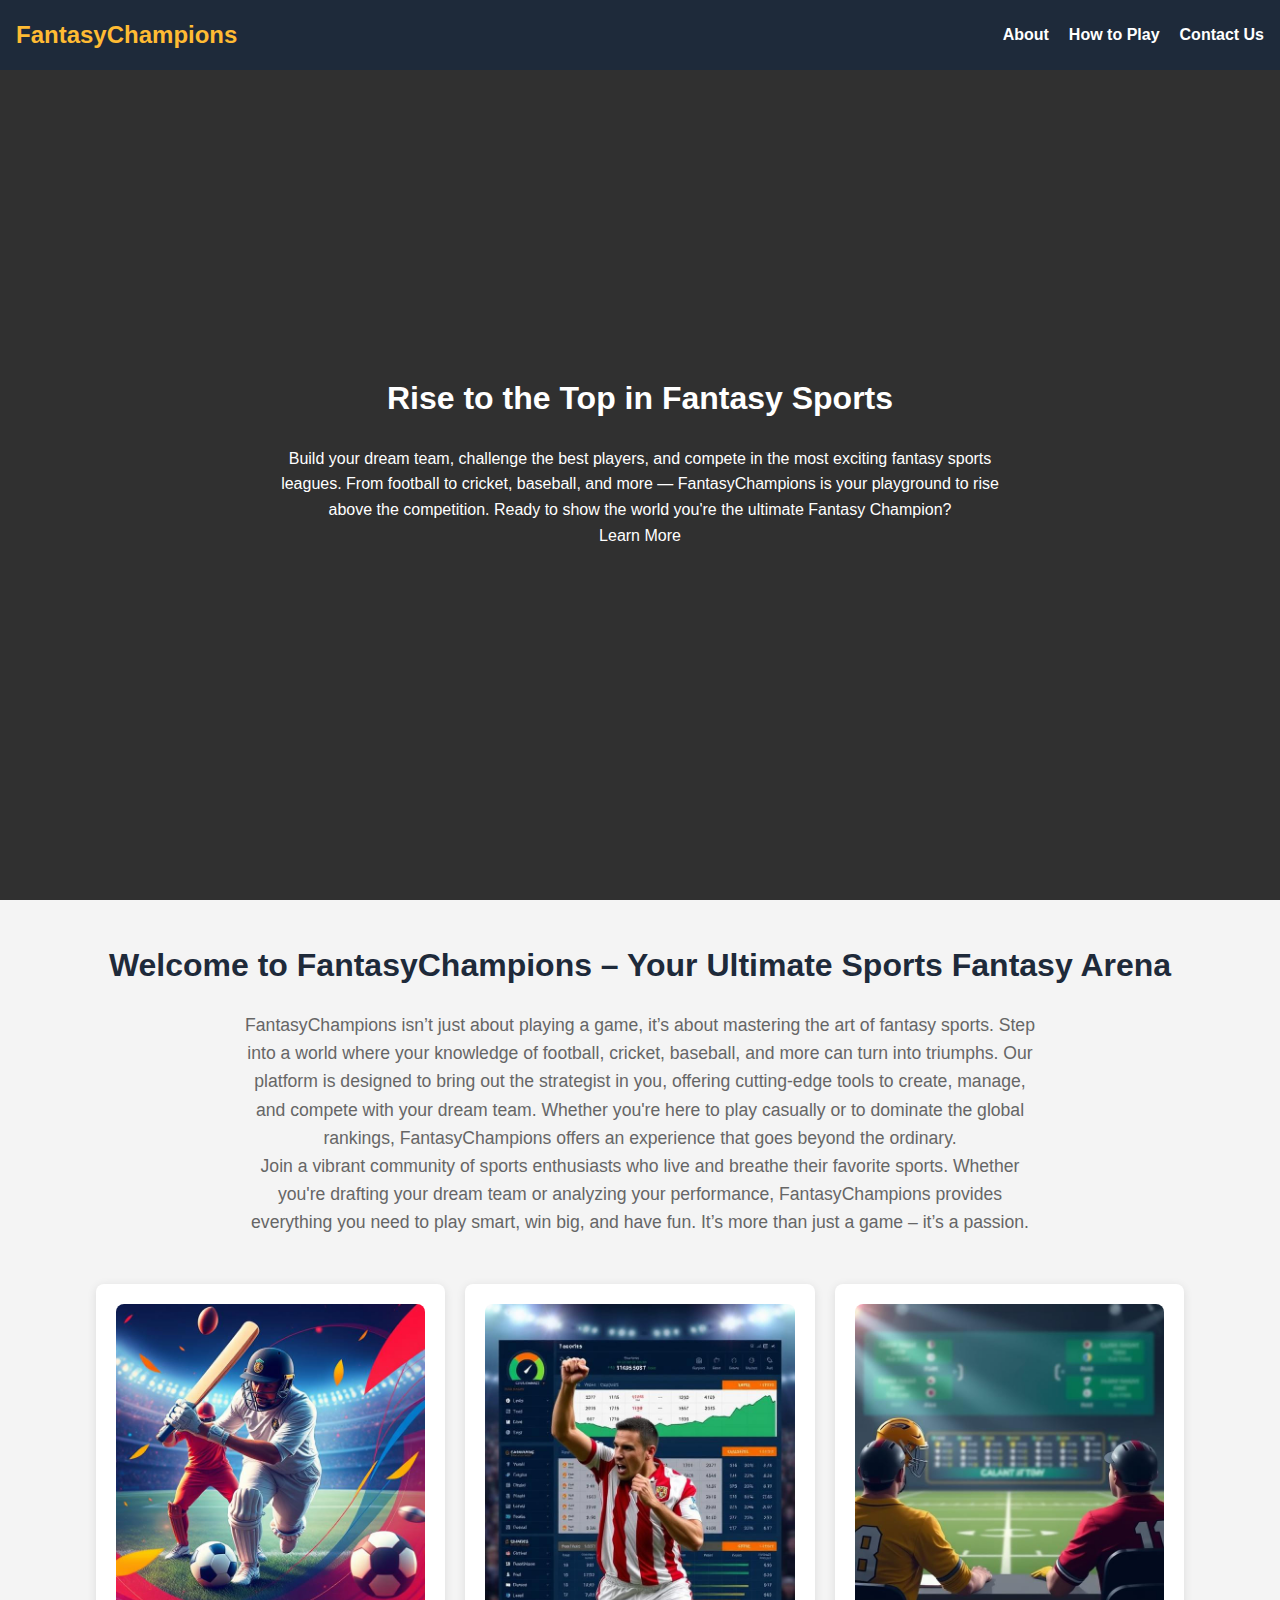
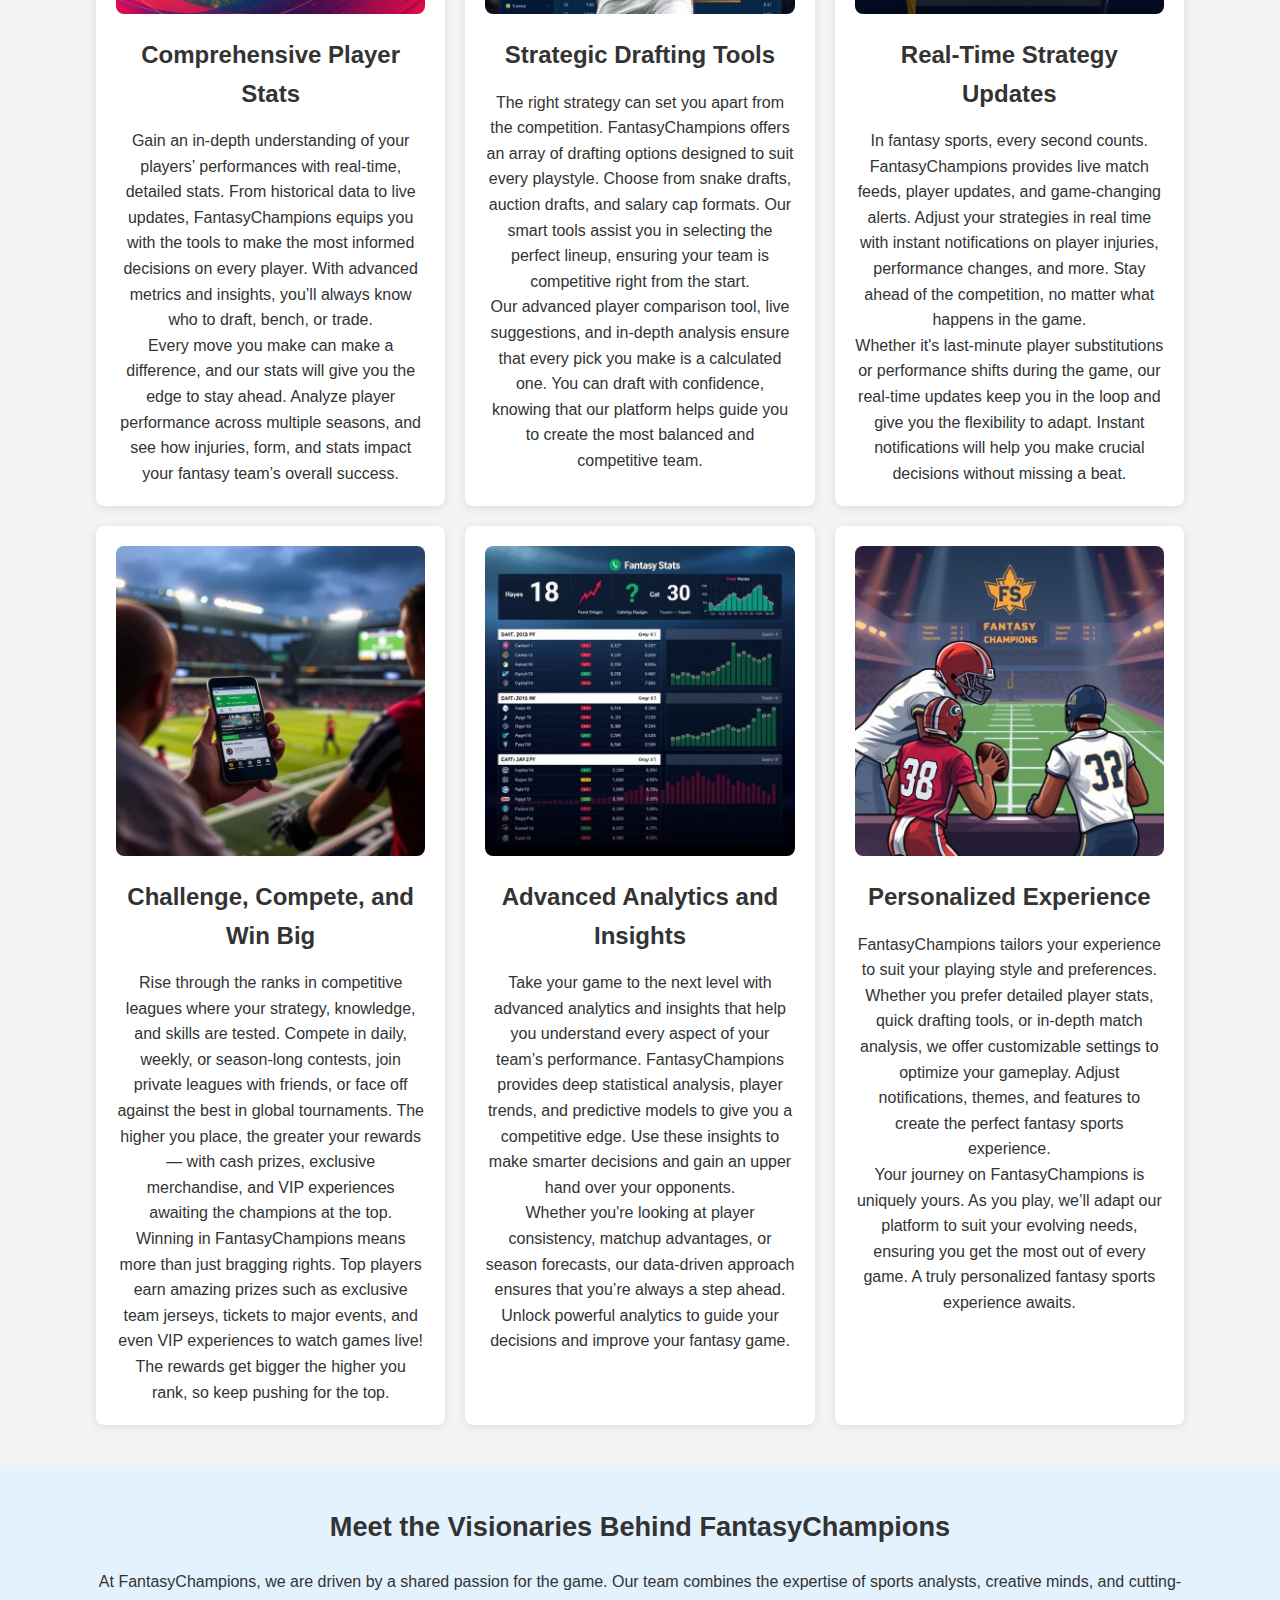
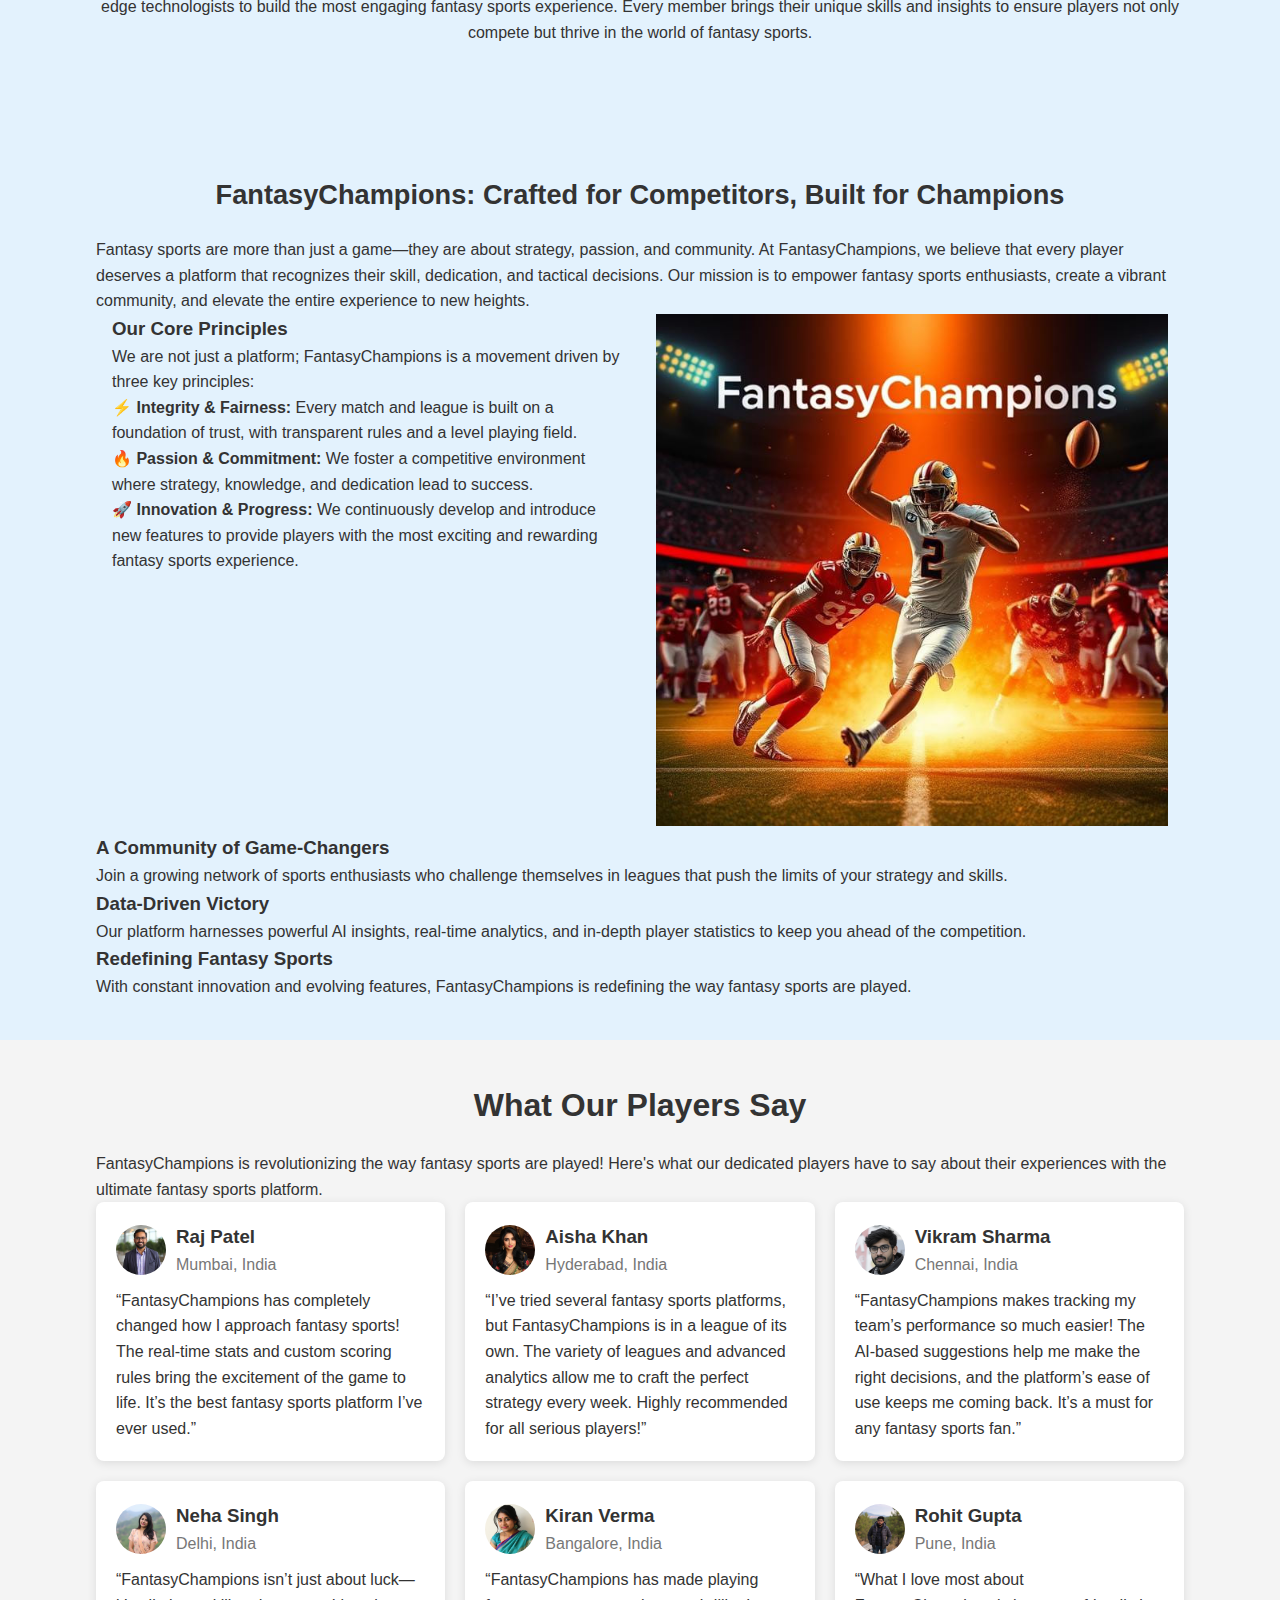
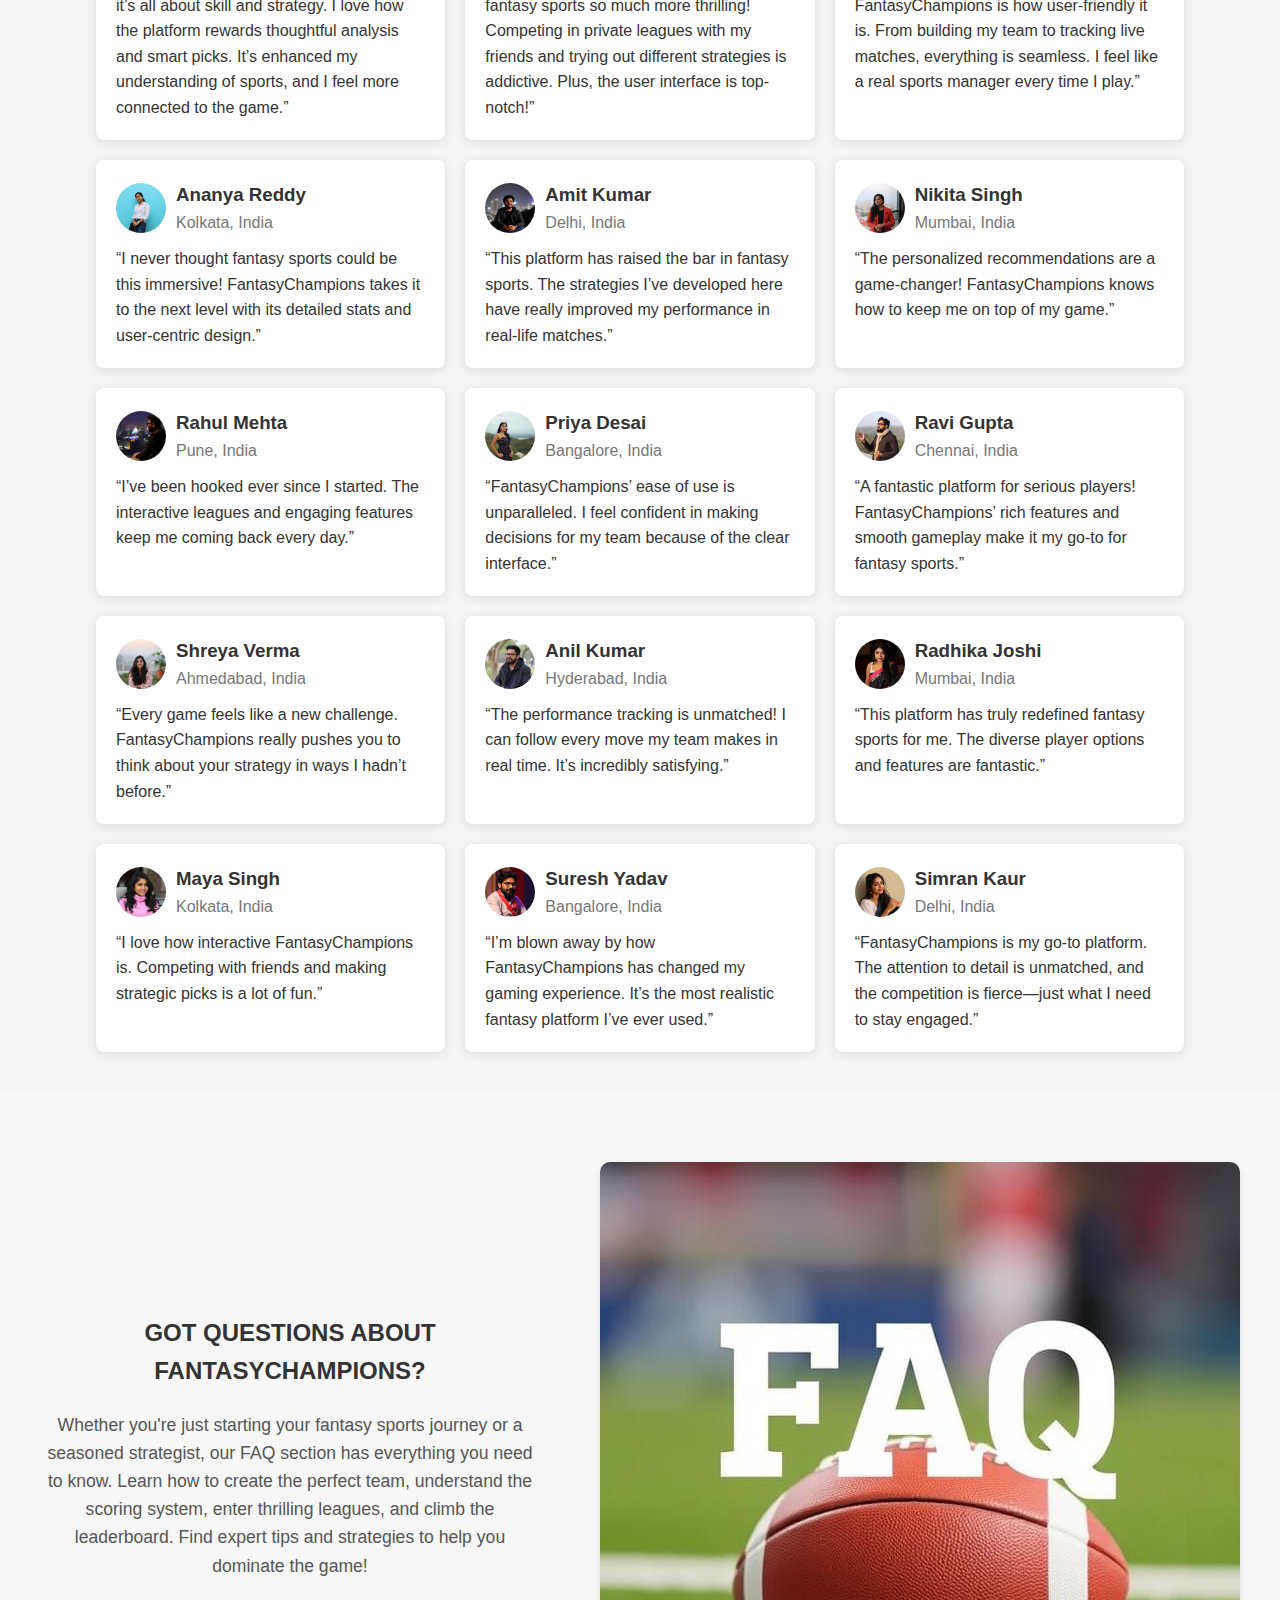
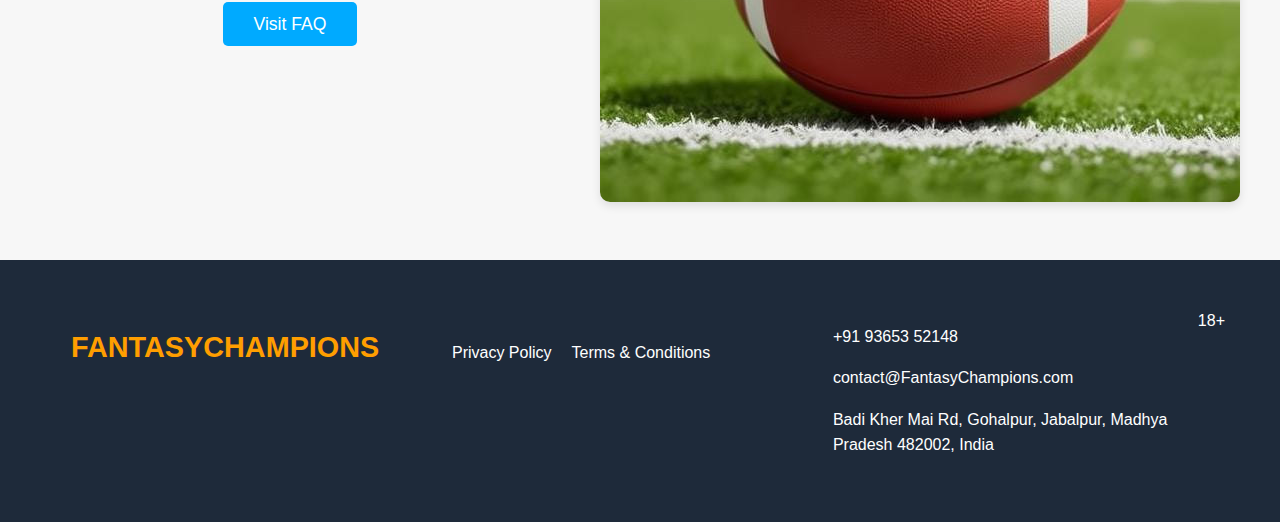
==== commit 7741968f: "fix" ====
--- a/about.html
+++ b/about.html
@@ -46,7 +46,6 @@
                         Fantasy Champion?
                     </p>
                     <div class="hero-buttons">
-                        <a href="leagues.html" class="btn primary-btn">Start Playing Now</a>
                         <a href="about.html" class="btn secondary-btn">Learn More</a>
                     </div>
                 </div>
@@ -211,9 +210,6 @@
                         </div>
                     </div>
         
-                    <div class="about-cta">
-                        <a href="app.html" class="btn">Join the Game</a>
-                    </div>
                 </div>
             </section>
             <section class="reviews-section">
--- a/assets/css/style.css
+++ b/assets/css/style.css
@@ -112,7 +112,7 @@
   color: white;
   text-align: center;
   padding: 0 2rem;
-  background: url('/assets/img/main2.jpg') no-repeat center center/cover;
+  background: url('assets/img/main2.jpg') no-repeat center center/cover;
 }
 
 
@@ -1111,9 +1111,10 @@
 
 .step-image, .responsive-image {
   width: 100%;
-  height: auto;
+  height: 450px;
   border-radius: 8px;
   margin-bottom: 15px;
+  object-fit: cover;
 }
 .step-image{
   height: 250px;
@@ -1189,7 +1190,7 @@
 }
 
 .hero-about{
-  background: url('/assets/img/about11.jpg') no-repeat center center/cover;
+  background: url('assets/img/about11.jpg') no-repeat center center/cover;
 
 
 }
@@ -1199,10 +1200,7 @@
   display: flex;
 }
 
-/* Скрыть меню по умолчанию на мобильных устройствах */
-#mobileMenu {
-  /* display: none; */
-}
+
 
 /* При добавлении класса 'active', показываем меню */
 #mobileMenu.active {
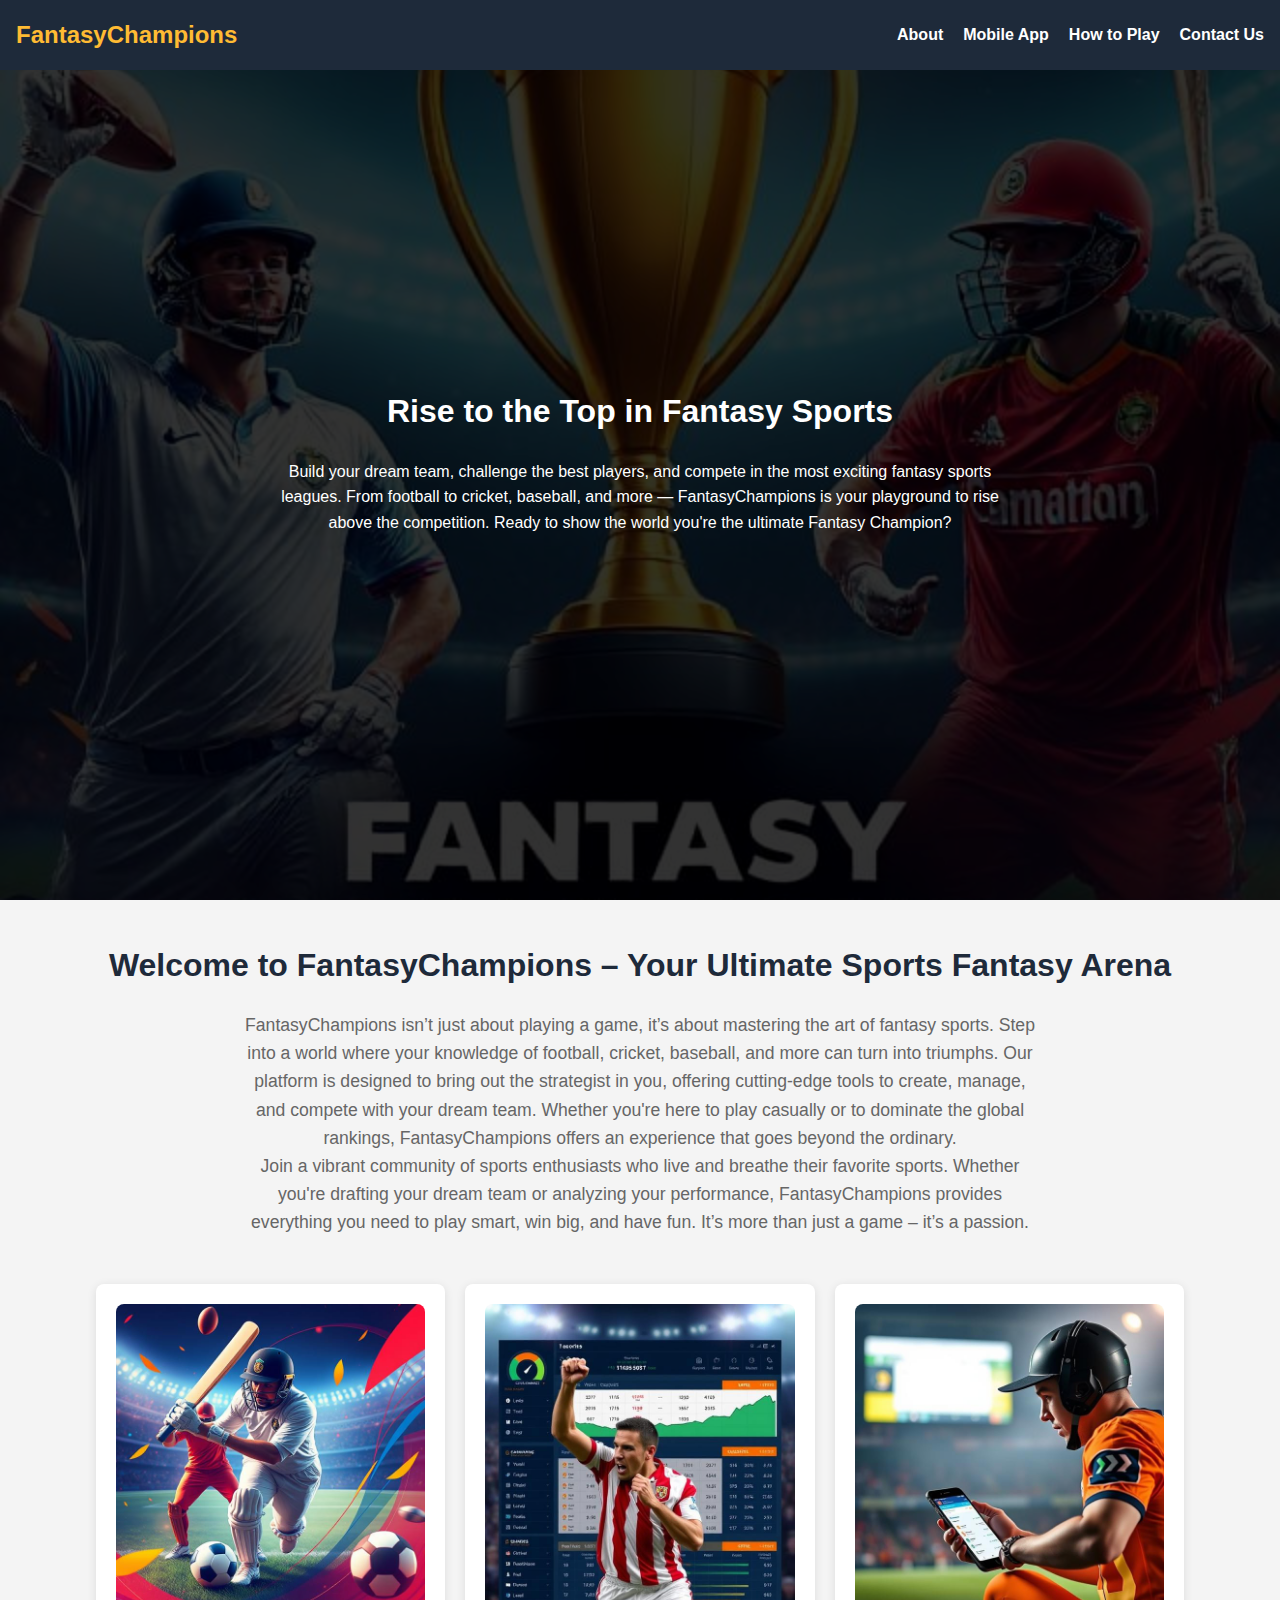
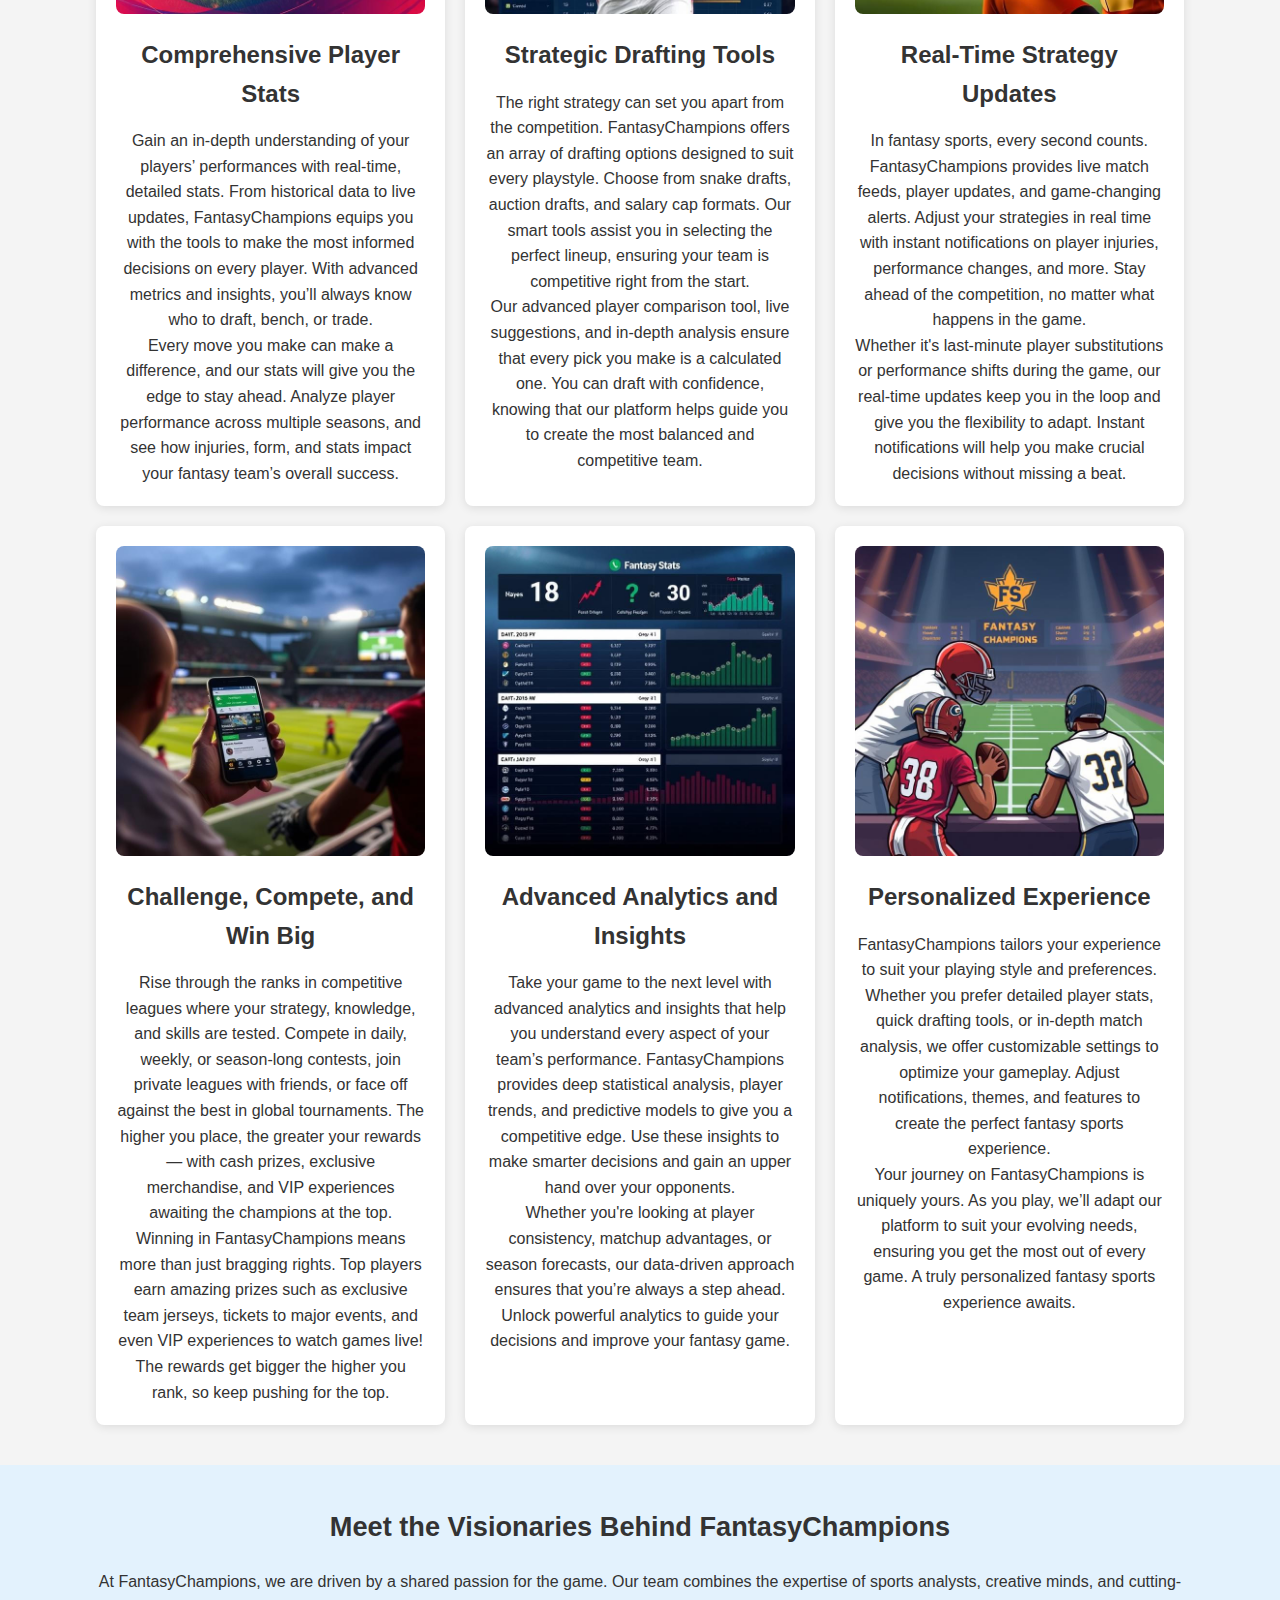
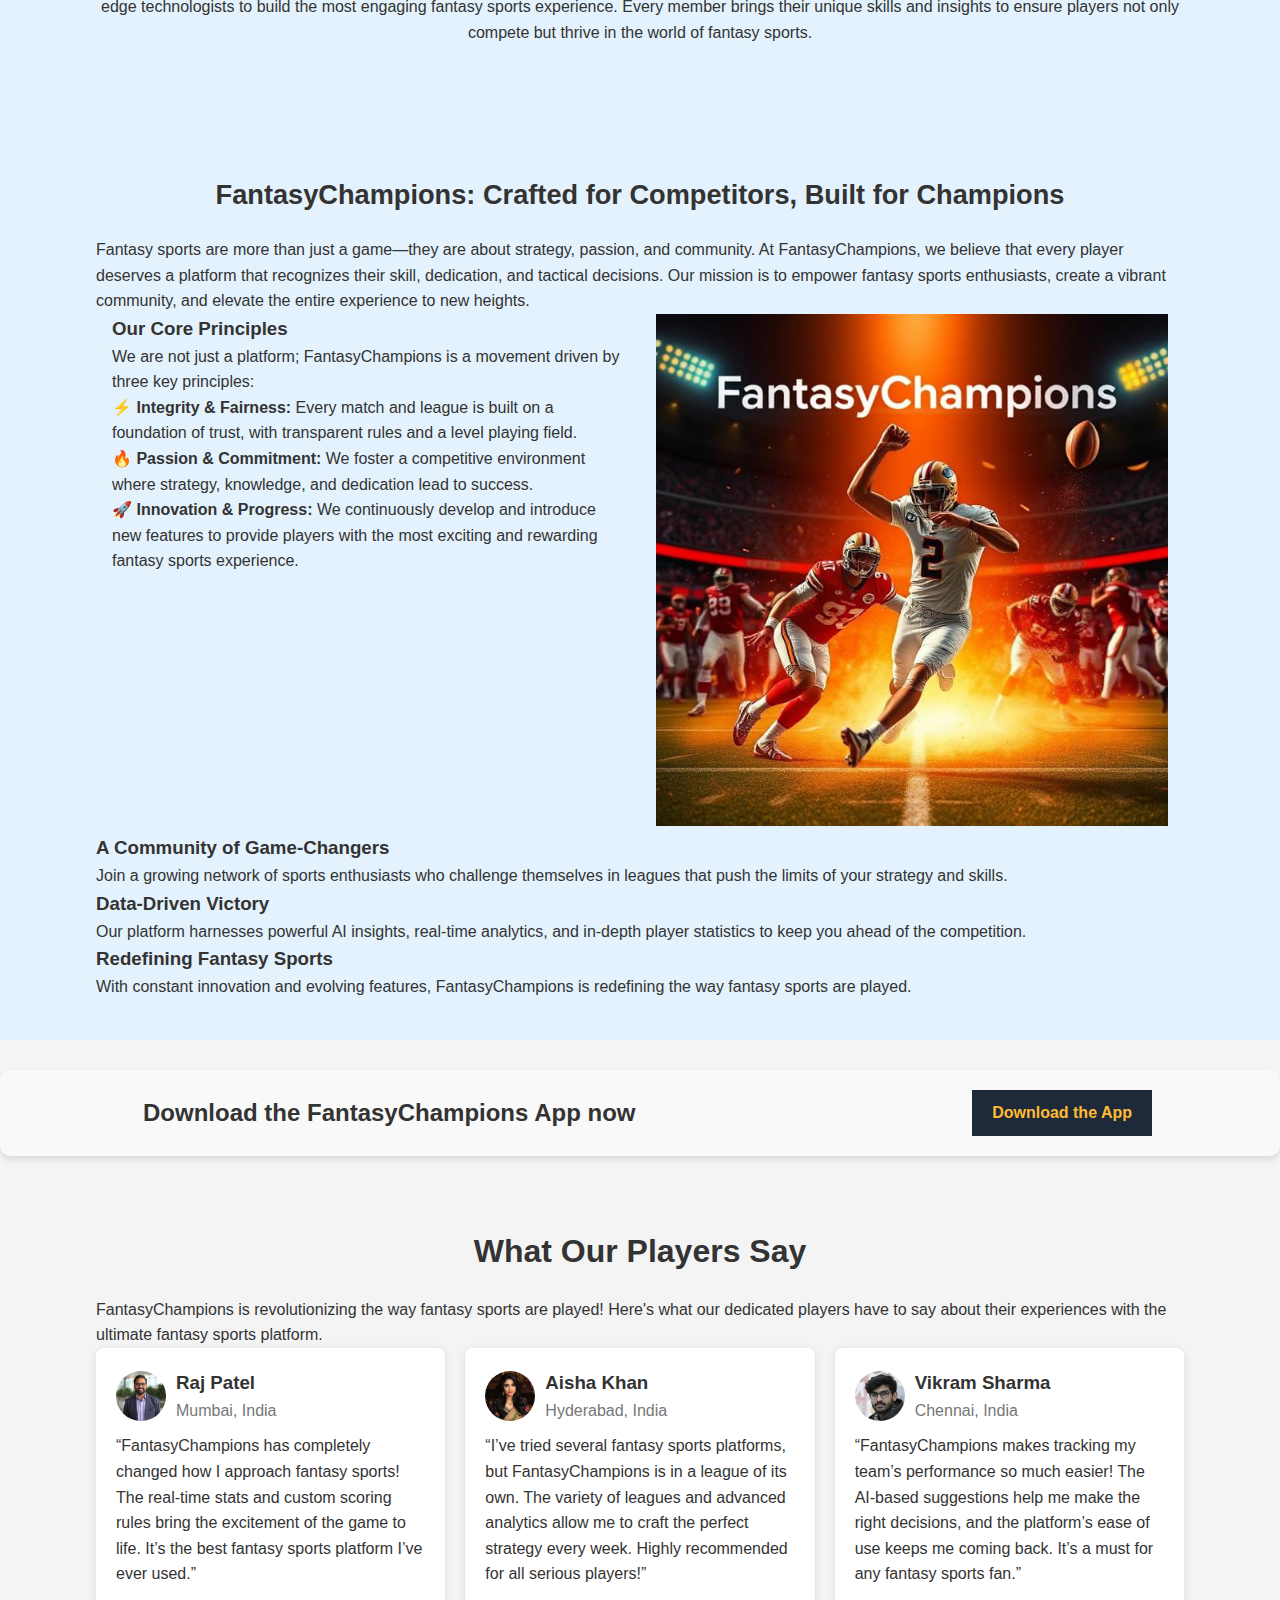
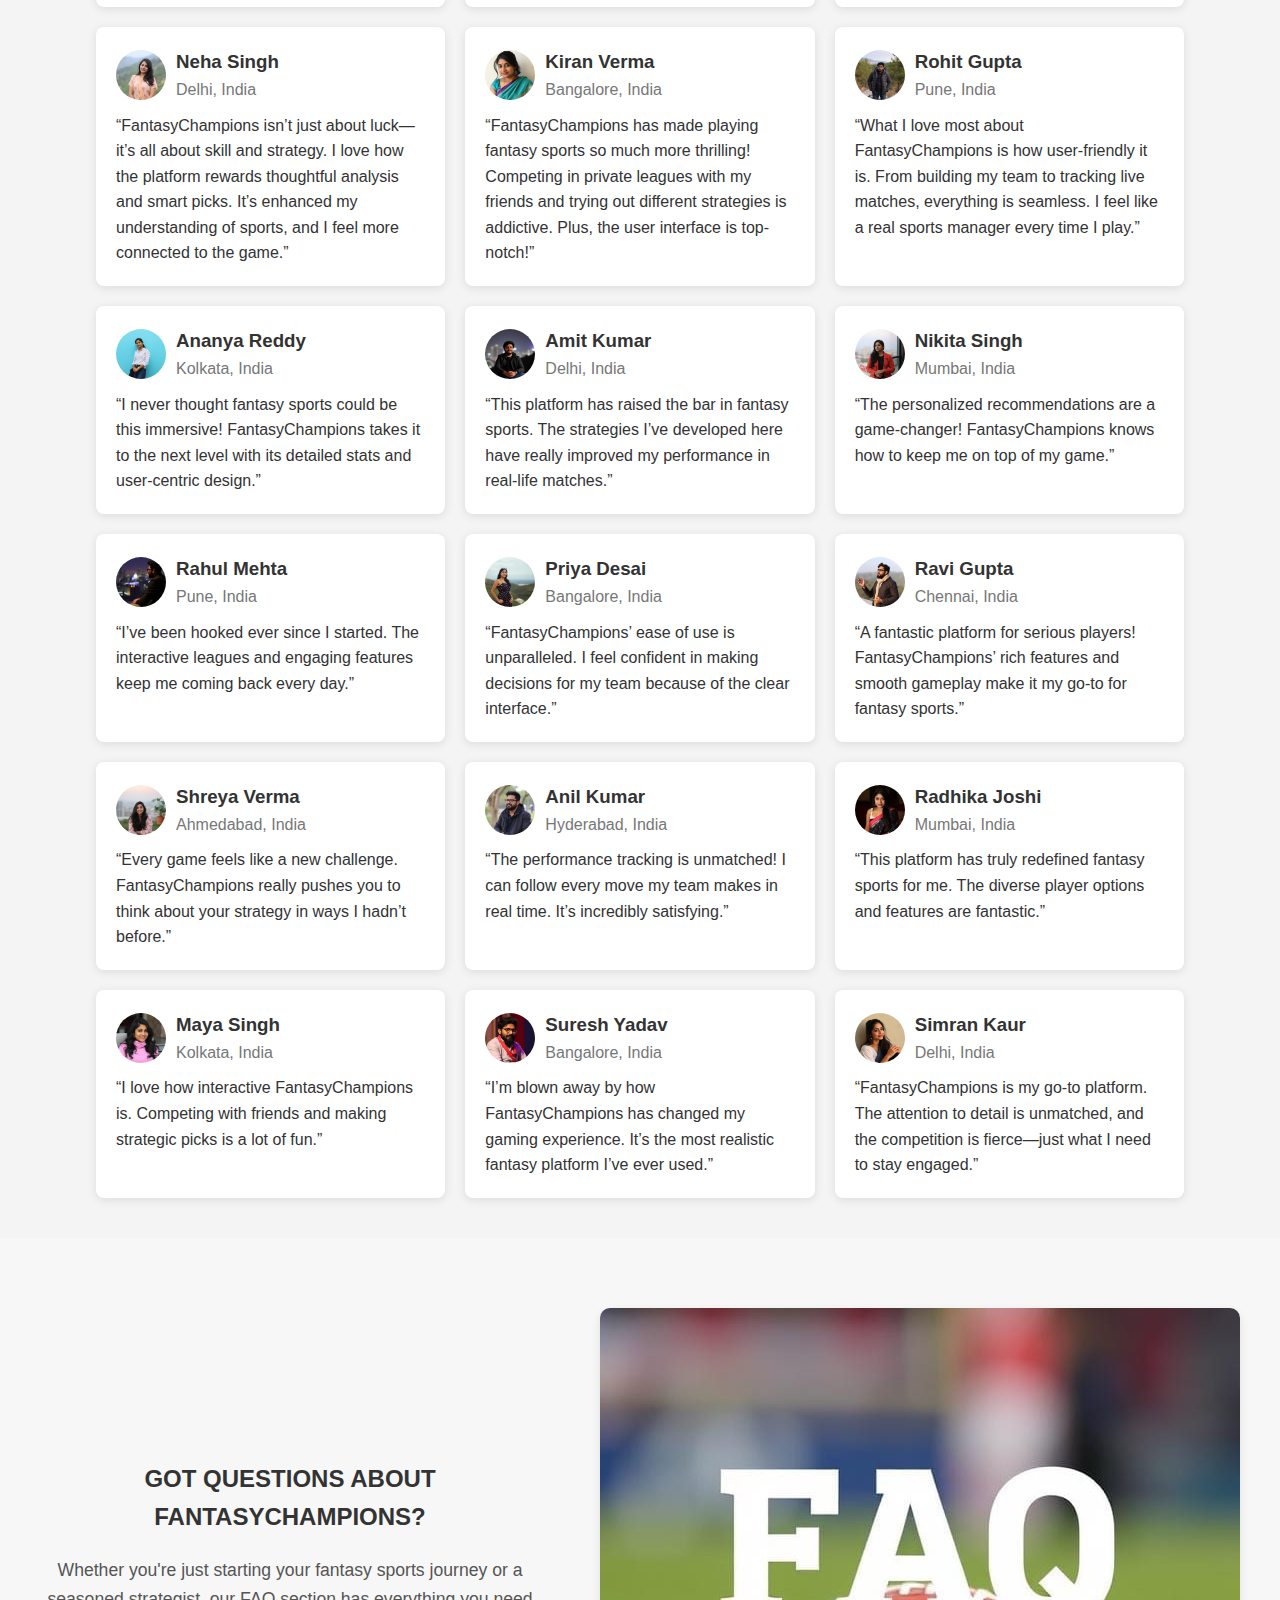
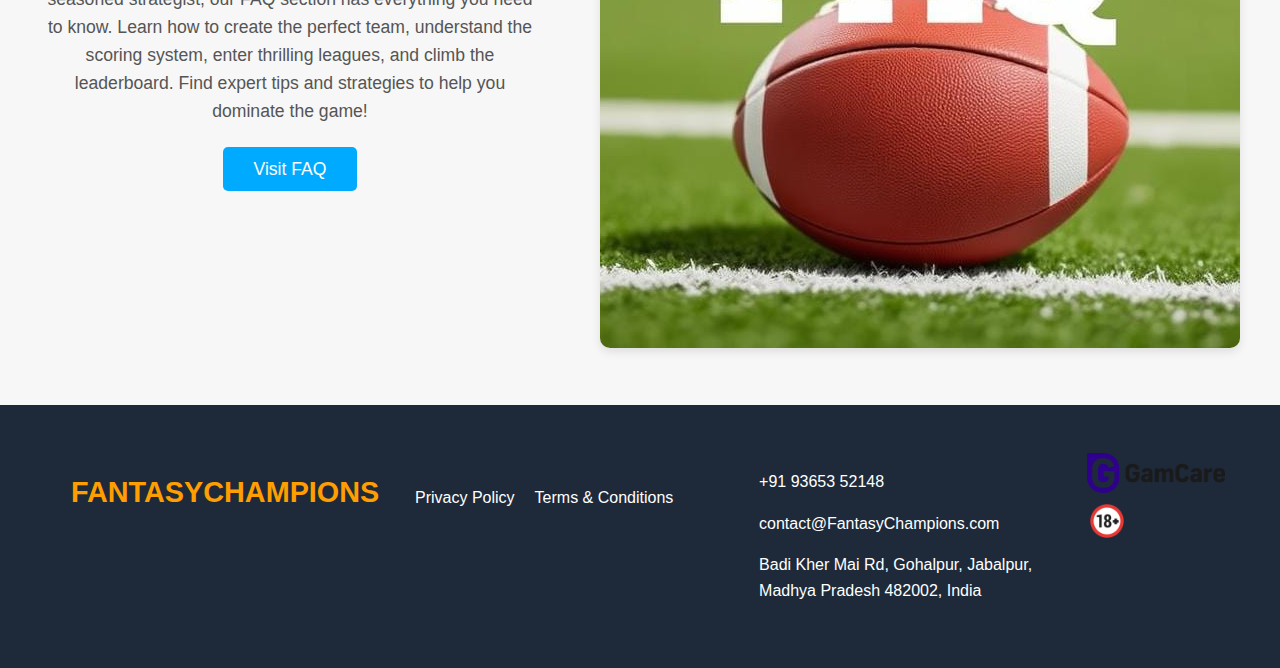
==== commit 102a9e20: "fix" ====
--- a/about.html
+++ b/about.html
@@ -1,532 +1,737 @@
 <!DOCTYPE html>
 <html lang="en">
-    <head>
-        <meta charset="UTF-8" />
-        <meta name="viewport" content="width=device-width, initial-scale=1.0" />
-        <title>About Us - FantasyChampions</title>
-        <meta
-            name="description"
-            content="Learn more about FantasyChampions – your go-to platform for fantasy sports. Build your dream team, compete with friends, and experience the thrill of victory!"
-        />
-        
-        <link rel="icon" href="/assets/img/favicon.ico" />
-        <link rel="stylesheet" href="assets/css/normalize.css" />
-        <link rel="stylesheet" href="assets/css/style.css" />
-    </head>
-    <body>
-        <header class="header">
-            <div class="header-content">
-                <a href="index.html" class="logo">FantasyChampions</a>
-                <button class="burger-menu" aria-label="Menu" onclick="toggleMenu()">
-                    <span></span>
-                    <span></span>
-                    <span></span>
-                </button>
-                <nav class="nav" id="mobileMenu">
-                    <ul class="nav-items">
-                        <li><a href="about.html">About</a></li>
-                        <li><a href="play.html">How to Play</a></li>
-                        <li><a href="/#form">Contact Us</a></li>
-                    </ul>
-                </nav>
-            </div>
-        </header>
-
-        <main>
-            <section class="hero about hero-about">
-                <div class="overlay"></div>
-                <div class="content about">
-                    <h1>Rise to the Top in Fantasy Sports</h1>
+
+<head>
+    <meta charset="UTF-8" />
+    <meta name="viewport" content="width=device-width, initial-scale=1.0" />
+    <title>About Us - FantasyChampions</title>
+    <meta name="description"
+        content="Learn more about FantasyChampions – your go-to platform for fantasy sports. Build your dream team, compete with friends, and experience the thrill of victory!" />
+
+    <link rel="icon" href="assets/img/favicon.ico" />
+    <link rel="stylesheet" href="assets/css/normalize.css" />
+    <link rel="stylesheet" href="assets/css/style.css" />
+</head>
+
+<body>
+    <header class="header">
+        <div class="header-content">
+            <a href="index.html" class="logo">FantasyChampions</a>
+            <button class="burger-menu" aria-label="Menu" onclick="toggleMenu()">
+                <span></span>
+                <span></span>
+                <span></span>
+            </button>
+            <nav class="nav" id="mobileMenu">
+                <ul class="nav-items">
+                    <li><a href="about.html">About</a></li>
+                    <li><a href="app.html">Mobile App</a></li>
+                    <li><a href="play.html">How to Play</a></li>
+                    <li><a href="/#form">Contact Us</a></li>
+                </ul>
+            </nav>
+        </div>
+    </header>
+
+    <main>
+        <section class="hero about hero-about">
+            <div class="overlay"></div>
+            <div class="content about">
+                <h1>Rise to the Top in Fantasy Sports</h1>
+                <p>
+                    Build your dream team, challenge the best players, and
+                    compete in the most exciting fantasy sports leagues.
+                    From football to cricket, baseball, and more —
+                    FantasyChampions is your playground to rise above the
+                    competition. Ready to show the world you're the ultimate
+                    Fantasy Champion?
+                </p>
+            </div>
+        </section>
+        <section class="about-section">
+            <div class="container">
+                <div class="about-header">
+                    <h2>
+                        Welcome to FantasyChampions – Your Ultimate Sports
+                        Fantasy Arena
+                    </h2>
                     <p>
-                        Build your dream team, challenge the best players, and
-                        compete in the most exciting fantasy sports leagues.
-                        From football to cricket, baseball, and more —
-                        FantasyChampions is your playground to rise above the
-                        competition. Ready to show the world you're the ultimate
-                        Fantasy Champion?
-                    </p>
-                    <div class="hero-buttons">
-                        <a href="about.html" class="btn secondary-btn">Learn More</a>
-                    </div>
-                </div>
-            </section>
-            <section class="about-section">
-                <div class="container">
-                    <div class="about-header">
-                        <h2>Welcome to FantasyChampions – Your Ultimate Sports Fantasy Arena</h2>
-                        <p>
-                            FantasyChampions isn’t just about playing a game, it’s about mastering the art of fantasy sports. Step into a world where your knowledge of football, cricket, baseball, and more can turn into triumphs. Our platform is designed to bring out the strategist in you, offering cutting-edge tools to create, manage, and compete with your dream team. Whether you're here to play casually or to dominate the global rankings, FantasyChampions offers an experience that goes beyond the ordinary.
-                        </p>
-                        <p>
-                            Join a vibrant community of sports enthusiasts who live and breathe their favorite sports. Whether you're drafting your dream team or analyzing your performance, FantasyChampions provides everything you need to play smart, win big, and have fun. It’s more than just a game – it’s a passion.
-                        </p>
-                    </div>
-        
-                    <div class="features-grid">
-                        <div class="feature-card">
-                            <div class="icon">
-                                <img src="assets/img/about1.jpg" alt="Player Stats">
-                            </div>
-                            <h3>Comprehensive Player Stats</h3>
-                            <p>
-                                Gain an in-depth understanding of your players’ performances with real-time, detailed stats. From historical data to live updates, FantasyChampions equips you with the tools to make the most informed decisions on every player. With advanced metrics and insights, you’ll always know who to draft, bench, or trade.
-                            </p>
-                            <p>
-                                Every move you make can make a difference, and our stats will give you the edge to stay ahead. Analyze player performance across multiple seasons, and see how injuries, form, and stats impact your fantasy team’s overall success.
-                            </p>
-                        </div>
-        
-                        <div class="feature-card">
-                            <div class="icon">
-                                <img src="assets/img/about3.jpg" alt="Drafting System">
-                            </div>
-                            <h3>Strategic Drafting Tools</h3>
-                            <p>
-                                The right strategy can set you apart from the competition. FantasyChampions offers an array of drafting options designed to suit every playstyle. Choose from snake drafts, auction drafts, and salary cap formats. Our smart tools assist you in selecting the perfect lineup, ensuring your team is competitive right from the start.
-                            </p>
-                            <p>
-                                Our advanced player comparison tool, live suggestions, and in-depth analysis ensure that every pick you make is a calculated one. You can draft with confidence, knowing that our platform helps guide you to create the most balanced and competitive team.
-                            </p>
-                        </div>
-        
-                        <div class="feature-card">
-                            <div class="icon">
-                                <img src="assets/img/about5.jpg" alt="Real-Time Strategy Updates">
-                            </div>
-                            <h3>Real-Time Strategy Updates</h3>
-                            <p>
-                                In fantasy sports, every second counts. FantasyChampions provides live match feeds, player updates, and game-changing alerts. Adjust your strategies in real time with instant notifications on player injuries, performance changes, and more. Stay ahead of the competition, no matter what happens in the game.
-                            </p>
-                            <p>
-                                Whether it's last-minute player substitutions or performance shifts during the game, our real-time updates keep you in the loop and give you the flexibility to adapt. Instant notifications will help you make crucial decisions without missing a beat.
-                            </p>
-                        </div>
-        
-                        <div class="feature-card">
-                            <div class="icon">
-                                <img src="assets/img/about7.jpg" alt="Competition">
-                            </div>
-                            <h3>Challenge, Compete, and Win Big</h3>
-                            <p>
-                                Rise through the ranks in competitive leagues where your strategy, knowledge, and skills are tested. Compete in daily, weekly, or season-long contests, join private leagues with friends, or face off against the best in global tournaments. The higher you place, the greater your rewards — with cash prizes, exclusive merchandise, and VIP experiences awaiting the champions at the top.
-                            </p>
-                            <p>
-                                Winning in FantasyChampions means more than just bragging rights. Top players earn amazing prizes such as exclusive team jerseys, tickets to major events, and even VIP experiences to watch games live! The rewards get bigger the higher you rank, so keep pushing for the top.
-                            </p>
-                        </div>
-                        <div class="feature-card">
-                            <div class="icon">
-                                <img src="assets/img/about2.jpg" alt="Player Stats Example" class="feature-image">
-                            </div>
-                            <h3>Advanced Analytics and Insights</h3>
-                            <p>
-                                Take your game to the next level with advanced analytics and insights that help you understand every aspect of your team’s performance. FantasyChampions provides deep statistical analysis, player trends, and predictive models to give you a competitive edge. Use these insights to make smarter decisions and gain an upper hand over your opponents.
-                            </p>
-                            <p>
-                                Whether you're looking at player consistency, matchup advantages, or season forecasts, our data-driven approach ensures that you’re always a step ahead. Unlock powerful analytics to guide your decisions and improve your fantasy game.
-                            </p>
-                        </div>
-                        
-                        <div class="feature-card">
-                            <div class="icon">
-                                <img src="assets/img/about4.jpg" alt="Drafting System" class="feature-image">
-                            </div>
-                            <h3>Personalized Experience</h3>
-                            <p>
-                                FantasyChampions tailors your experience to suit your playing style and preferences. Whether you prefer detailed player stats, quick drafting tools, or in-depth match analysis, we offer customizable settings to optimize your gameplay. Adjust notifications, themes, and features to create the perfect fantasy sports experience.
-                            </p>
-                            <p>
-                                Your journey on FantasyChampions is uniquely yours. As you play, we’ll adapt our platform to suit your evolving needs, ensuring you get the most out of every game. A truly personalized fantasy sports experience awaits.
-                            </p>
-                        </div>
-                        
-                    </div>
-                </div>
-            </section>
-            <section class="team-section">
-                <div class="container">
-                    <div class="vertical-wrapper">
-                        <h2 class="text-center">Meet the Visionaries Behind FantasyChampions</h2>
-                        <p class="team-intro">
-                            At FantasyChampions, we are driven by a shared passion for the game. Our team combines the expertise of sports analysts, creative minds, and cutting-edge technologists to build the most engaging fantasy sports experience. Every member brings their unique skills and insights to ensure players not only compete but thrive in the world of fantasy sports.
-                        </p>
-                    </div>
-                </div>
-            </section>
-            <section class="vision-section">
-                <div class="container">
-                    <div class="about-intro">
-                        <h2>FantasyChampions: Crafted for Competitors, Built for Champions</h2>
-                        <p>
-                            Fantasy sports are more than just a game—they are about strategy, passion, and community. At FantasyChampions, we believe that every player deserves a platform that recognizes their skill, dedication, and tactical decisions. Our mission is to empower fantasy sports enthusiasts, create a vibrant community, and elevate the entire experience to new heights.
-                        </p>
-                    </div>
-        
-                    <div class="about-content">
-                        <div class="about-text">
-                            <h3>Our Core Principles</h3>
-                            <p>
-                                We are not just a platform; FantasyChampions is a movement driven by three key principles:
-                            </p>
-                            <ul>
-                                <li>
-                                    <strong>⚡ Integrity &amp; Fairness:</strong>
-                                    Every match and league is built on a foundation of trust, with transparent rules and a level playing field.
-                                </li>
-                                <li>
-                                    <strong>🔥 Passion &amp; Commitment:</strong>
-                                    We foster a competitive environment where strategy, knowledge, and dedication lead to success.
-                                </li>
-                                <li>
-                                    <strong>🚀 Innovation &amp; Progress:</strong>
-                                    We continuously develop and introduce new features to provide players with the most exciting and rewarding fantasy sports experience.
-                                </li>
-                            </ul>
-                        </div>
-        
-                        <div class="about-image">
-                            <img src="assets/img/about9.jpg" alt="FantasyChampions Vision" />
-                        </div>
-                    </div>
-        
-                    <div class="about-highlight">
-                        <div class="highlight-item">
-                            <h3>A Community of Game-Changers</h3>
-                            <p>
-                                Join a growing network of sports enthusiasts who challenge themselves in leagues that push the limits of your strategy and skills.
-                            </p>
-                        </div>
-                        <div class="highlight-item">
-                            <h3>Data-Driven Victory</h3>
-                            <p>
-                                Our platform harnesses powerful AI insights, real-time analytics, and in-depth player statistics to keep you ahead of the competition.
-                            </p>
-                        </div>
-                        <div class="highlight-item">
-                            <h3>Redefining Fantasy Sports</h3>
-                            <p>
-                                With constant innovation and evolving features, FantasyChampions is redefining the way fantasy sports are played.
-                            </p>
-                        </div>
-                    </div>
-        
-                </div>
-            </section>
-            <section class="reviews-section">
-                <div class="container reviews">
-                    <h2 class="reviews-title">What Our Players Say</h2>
-                    <p class="reviews-subtitle">
-                        FantasyChampions is revolutionizing the way fantasy sports are played! Here's what our dedicated players have to say about their experiences with the ultimate fantasy sports platform.
-                    </p>
-            
-                    <div class="reviews-grid">
-                        <!-- Existing reviews (6) -->
-                        <div class="review-card">
-                            <div class="review-header">
-                                <img src="assets/img/review/rev1.jpg" alt="Raj Patel" class="review-avatar" />
-                                <div>
-                                    <h3 class="review-name">Raj Patel</h3>
-                                    <p class="review-location">Mumbai, India</p>
-                                </div>
-                            </div>
-                            <p class="review-text">
-                                “FantasyChampions has completely changed how I approach fantasy sports! The real-time stats and custom scoring rules bring the excitement of the game to life. It’s the best fantasy sports platform I’ve ever used.”
-                            </p>
-                        </div>
-            
-                        <div class="review-card">
-                            <div class="review-header">
-                                <img src="assets/img/review/rev2.jpg" alt="Aisha Khan" class="review-avatar" />
-                                <div>
-                                    <h3 class="review-name">Aisha Khan</h3>
-                                    <p class="review-location">Hyderabad, India</p>
-                                </div>
-                            </div>
-                            <p class="review-text">
-                                “I’ve tried several fantasy sports platforms, but FantasyChampions is in a league of its own. The variety of leagues and advanced analytics allow me to craft the perfect strategy every week. Highly recommended for all serious players!”
-                            </p>
-                        </div>
-            
-                        <div class="review-card">
-                            <div class="review-header">
-                                <img src="assets/img/review/rev3.jpg" alt="Vikram Sharma" class="review-avatar" />
-                                <div>
-                                    <h3 class="review-name">Vikram Sharma</h3>
-                                    <p class="review-location">Chennai, India</p>
-                                </div>
-                            </div>
-                            <p class="review-text">
-                                “FantasyChampions makes tracking my team’s performance so much easier! The AI-based suggestions help me make the right decisions, and the platform’s ease of use keeps me coming back. It’s a must for any fantasy sports fan.”
-                            </p>
-                        </div>
-            
-                        <div class="review-card">
-                            <div class="review-header">
-                                <img src="assets/img/review/rev4.jpg" alt="Neha Singh" class="review-avatar" />
-                                <div>
-                                    <h3 class="review-name">Neha Singh</h3>
-                                    <p class="review-location">Delhi, India</p>
-                                </div>
-                            </div>
-                            <p class="review-text">
-                                “FantasyChampions isn’t just about luck—it’s all about skill and strategy. I love how the platform rewards thoughtful analysis and smart picks. It’s enhanced my understanding of sports, and I feel more connected to the game.”
-                            </p>
-                        </div>
-            
-                        <div class="review-card">
-                            <div class="review-header">
-                                <img src="assets/img/review/rev5.jpg" alt="Kiran Verma" class="review-avatar" />
-                                <div>
-                                    <h3 class="review-name">Kiran Verma</h3>
-                                    <p class="review-location">Bangalore, India</p>
-                                </div>
-                            </div>
-                            <p class="review-text">
-                                “FantasyChampions has made playing fantasy sports so much more thrilling! Competing in private leagues with my friends and trying out different strategies is addictive. Plus, the user interface is top-notch!”
-                            </p>
-                        </div>
-            
-                        <div class="review-card">
-                            <div class="review-header">
-                                <img src="assets/img/review/rev6.jpg" alt="Rohit Gupta" class="review-avatar" />
-                                <div>
-                                    <h3 class="review-name">Rohit Gupta</h3>
-                                    <p class="review-location">Pune, India</p>
-                                </div>
-                            </div>
-                            <p class="review-text">
-                                “What I love most about FantasyChampions is how user-friendly it is. From building my team to tracking live matches, everything is seamless. I feel like a real sports manager every time I play.”
-                            </p>
-                        </div>
-            
-                        <!-- New reviews (19) -->
-                        <div class="review-card">
-                            <div class="review-header">
-                                <img src="assets/img/review/rev7.jpg" alt="Ananya Reddy" class="review-avatar" />
-                                <div>
-                                    <h3 class="review-name">Ananya Reddy</h3>
-                                    <p class="review-location">Kolkata, India</p>
-                                </div>
-                            </div>
-                            <p class="review-text">
-                                “I never thought fantasy sports could be this immersive! FantasyChampions takes it to the next level with its detailed stats and user-centric design.”
-                            </p>
-                        </div>
-            
-                        <div class="review-card">
-                            <div class="review-header">
-                                <img src="assets/img/review/rev8.jpg" alt="Amit Kumar" class="review-avatar" />
-                                <div>
-                                    <h3 class="review-name">Amit Kumar</h3>
-                                    <p class="review-location">Delhi, India</p>
-                                </div>
-                            </div>
-                            <p class="review-text">
-                                “This platform has raised the bar in fantasy sports. The strategies I’ve developed here have really improved my performance in real-life matches.”
-                            </p>
-                        </div>
-            
-                        <div class="review-card">
-                            <div class="review-header">
-                                <img src="assets/img/review/rev9.jpg" alt="Nikita Singh" class="review-avatar" />
-                                <div>
-                                    <h3 class="review-name">Nikita Singh</h3>
-                                    <p class="review-location">Mumbai, India</p>
-                                </div>
-                            </div>
-                            <p class="review-text">
-                                “The personalized recommendations are a game-changer! FantasyChampions knows how to keep me on top of my game.”
-                            </p>
-                        </div>
-            
-                        <div class="review-card">
-                            <div class="review-header">
-                                <img src="assets/img/review/rev10.jpg" alt="Rahul Mehta" class="review-avatar" />
-                                <div>
-                                    <h3 class="review-name">Rahul Mehta</h3>
-                                    <p class="review-location">Pune, India</p>
-                                </div>
-                            </div>
-                            <p class="review-text">
-                                “I’ve been hooked ever since I started. The interactive leagues and engaging features keep me coming back every day.”
-                            </p>
-                        </div>
-            
-                        <div class="review-card">
-                            <div class="review-header">
-                                <img src="assets/img/review/rev11.jpg" alt="Priya Desai" class="review-avatar" />
-                                <div>
-                                    <h3 class="review-name">Priya Desai</h3>
-                                    <p class="review-location">Bangalore, India</p>
-                                </div>
-                            </div>
-                            <p class="review-text">
-                                “FantasyChampions’ ease of use is unparalleled. I feel confident in making decisions for my team because of the clear interface.”
-                            </p>
-                        </div>
-            
-                        <div class="review-card">
-                            <div class="review-header">
-                                <img src="assets/img/review/rev12.jpg" alt="Ravi Gupta" class="review-avatar" />
-                                <div>
-                                    <h3 class="review-name">Ravi Gupta</h3>
-                                    <p class="review-location">Chennai, India</p>
-                                </div>
-                            </div>
-                            <p class="review-text">
-                                “A fantastic platform for serious players! FantasyChampions’ rich features and smooth gameplay make it my go-to for fantasy sports.”
-                            </p>
-                        </div>
-            
-                        <div class="review-card">
-                            <div class="review-header">
-                                <img src="assets/img/review/rev13.jpg" alt="Shreya Verma" class="review-avatar" />
-                                <div>
-                                    <h3 class="review-name">Shreya Verma</h3>
-                                    <p class="review-location">Ahmedabad, India</p>
-                                </div>
-                            </div>
-                            <p class="review-text">
-                                “Every game feels like a new challenge. FantasyChampions really pushes you to think about your strategy in ways I hadn’t before.”
-                            </p>
-                        </div>
-            
-                        <div class="review-card">
-                            <div class="review-header">
-                                <img src="assets/img/review/rev14.jpg" alt="Anil Kumar" class="review-avatar" />
-                                <div>
-                                    <h3 class="review-name">Anil Kumar</h3>
-                                    <p class="review-location">Hyderabad, India</p>
-                                </div>
-                            </div>
-                            <p class="review-text">
-                                “The performance tracking is unmatched! I can follow every move my team makes in real time. It’s incredibly satisfying.”
-                            </p>
-                        </div>
-            
-                        <div class="review-card">
-                            <div class="review-header">
-                                <img src="assets/img/review/rev15.jpg" alt="Radhika Joshi" class="review-avatar" />
-                                <div>
-                                    <h3 class="review-name">Radhika Joshi</h3>
-                                    <p class="review-location">Mumbai, India</p>
-                                </div>
-                            </div>
-                            <p class="review-text">
-                                “This platform has truly redefined fantasy sports for me. The diverse player options and features are fantastic.”
-                            </p>
-                        </div>
-            
-                        <div class="review-card">
-                            <div class="review-header">
-                                <img src="assets/img/review/rev16.jpg" alt="Maya Singh" class="review-avatar" />
-                                <div>
-                                    <h3 class="review-name">Maya Singh</h3>
-                                    <p class="review-location">Kolkata, India</p>
-                                </div>
-                            </div>
-                            <p class="review-text">
-                                “I love how interactive FantasyChampions is. Competing with friends and making strategic picks is a lot of fun.”
-                            </p>
-                        </div>
-            
-                        <div class="review-card">
-                            <div class="review-header">
-                                <img src="assets/img/review/rev17.jpg" alt="Suresh Yadav" class="review-avatar" />
-                                <div>
-                                    <h3 class="review-name">Suresh Yadav</h3>
-                                    <p class="review-location">Bangalore, India</p>
-                                </div>
-                            </div>
-                            <p class="review-text">
-                                “I’m blown away by how FantasyChampions has changed my gaming experience. It’s the most realistic fantasy platform I’ve ever used.”
-                            </p>
-                        </div>
-            
-                        <div class="review-card">
-                            <div class="review-header">
-                                <img src="assets/img/review/rev18.jpg" alt="Simran Kaur" class="review-avatar" />
-                                <div>
-                                    <h3 class="review-name">Simran Kaur</h3>
-                                    <p class="review-location">Delhi, India</p>
-                                </div>
-                            </div>
-                            <p class="review-text">
-                                “FantasyChampions is my go-to platform. The attention to detail is unmatched, and the competition is fierce—just what I need to stay engaged.”
-                            </p>
-                        </div>
-                    </div>
-                </div>
-            </section>
-                        <section class="faq-section">
-                <div class="faq-container">
-                    <div class="faq-content">
-                        <h2 class="faq-title">Got Questions About FantasyChampions?</h2>
-                        <p class="faq-description">
-                            Whether you're just starting your fantasy sports journey or a seasoned strategist, our FAQ section has everything you need to know. Learn how to create the perfect team, understand the scoring system, enter thrilling leagues, and climb the leaderboard. Find expert tips and strategies to help you dominate the game!
-                        </p>
-                        <a href="/#faq" class="faq-button">Visit FAQ</a>
-                    </div>
-                    <div class="faq-image">
-                        <img src="assets/img/about10.jpg" alt="FAQ about Fantasy Sports" />
-                    </div>
-                </div>
-            </section>
-        </main>
-        
-        <footer class="footer">
-            <div class="footer__content">
-                <div class="footer__left">
-                    <a href="index.html" class="footer__logo">
-                        <span>FantasyChampions</span>
-                    </a>
-                </div>
-                <div class="footer__right">
-                    <ul class="footer__links">
-                        <li>
-                            <a href="privacy-policy.html">Privacy Policy</a>
-                        </li>
-                        <li>
-                            <a href="terms-conditions.html"
-                                >Terms & Conditions</a
-                            >
-                        </li>
-                    </ul>
-                </div>
-
-                <div class="footer__center">
-                    <p class="footer__phone">
-                        <a class="contacts-info__link" href="tel:+919365352148"
-                            >+91 93653 52148</a
-                        >
-                    </p>
-                    <p class="footer__hours">
-                        <a
-                            class="contacts-info__link"
-                            href="mailto:contact@FantasyChampions.com"
-                        >
-                            contact@FantasyChampions.com
-                        </a>
+                        FantasyChampions isn’t just about playing a game,
+                        it’s about mastering the art of fantasy sports. Step
+                        into a world where your knowledge of football,
+                        cricket, baseball, and more can turn into triumphs.
+                        Our platform is designed to bring out the strategist
+                        in you, offering cutting-edge tools to create,
+                        manage, and compete with your dream team. Whether
+                        you're here to play casually or to dominate the
+                        global rankings, FantasyChampions offers an
+                        experience that goes beyond the ordinary.
                     </p>
                     <p>
-                        <a
-                            class="contacts-info__link"
-                            href="https://maps.app.goo.gl/wYWEN282ZQXczDNcA"
-                            target="_blank"
+                        Join a vibrant community of sports enthusiasts who
+                        live and breathe their favorite sports. Whether
+                        you're drafting your dream team or analyzing your
+                        performance, FantasyChampions provides everything
+                        you need to play smart, win big, and have fun. It’s
+                        more than just a game – it’s a passion.
+                    </p>
+                </div>
+
+                <div class="features-grid">
+                    <div class="feature-card">
+                        <div class="icon">
+                            <img src="assets/img/about1.jpg" alt="Player Stats" />
+                        </div>
+                        <h3>Comprehensive Player Stats</h3>
+                        <p>
+                            Gain an in-depth understanding of your players’
+                            performances with real-time, detailed stats.
+                            From historical data to live updates,
+                            FantasyChampions equips you with the tools to
+                            make the most informed decisions on every
+                            player. With advanced metrics and insights,
+                            you’ll always know who to draft, bench, or
+                            trade.
+                        </p>
+                        <p>
+                            Every move you make can make a difference, and
+                            our stats will give you the edge to stay ahead.
+                            Analyze player performance across multiple
+                            seasons, and see how injuries, form, and stats
+                            impact your fantasy team’s overall success.
+                        </p>
+                    </div>
+
+                    <div class="feature-card">
+                        <div class="icon">
+                            <img src="assets/img/about3.jpg" alt="Drafting System" />
+                        </div>
+                        <h3>Strategic Drafting Tools</h3>
+                        <p>
+                            The right strategy can set you apart from the
+                            competition. FantasyChampions offers an array of
+                            drafting options designed to suit every
+                            playstyle. Choose from snake drafts, auction
+                            drafts, and salary cap formats. Our smart tools
+                            assist you in selecting the perfect lineup,
+                            ensuring your team is competitive right from the
+                            start.
+                        </p>
+                        <p>
+                            Our advanced player comparison tool, live
+                            suggestions, and in-depth analysis ensure that
+                            every pick you make is a calculated one. You can
+                            draft with confidence, knowing that our platform
+                            helps guide you to create the most balanced and
+                            competitive team.
+                        </p>
+                    </div>
+
+                    <div class="feature-card">
+                        <div class="icon">
+                            <img src="assets/img/new1.jpg" alt="Real-Time Strategy Updates" />
+                        </div>
+                        <h3>Real-Time Strategy Updates</h3>
+                        <p>
+                            In fantasy sports, every second counts.
+                            FantasyChampions provides live match feeds,
+                            player updates, and game-changing alerts. Adjust
+                            your strategies in real time with instant
+                            notifications on player injuries, performance
+                            changes, and more. Stay ahead of the
+                            competition, no matter what happens in the game.
+                        </p>
+                        <p>
+                            Whether it's last-minute player substitutions or
+                            performance shifts during the game, our
+                            real-time updates keep you in the loop and give
+                            you the flexibility to adapt. Instant
+                            notifications will help you make crucial
+                            decisions without missing a beat.
+                        </p>
+                    </div>
+
+                    <div class="feature-card">
+                        <div class="icon">
+                            <img src="assets/img/about7.jpg" alt="Competition" />
+                        </div>
+                        <h3>Challenge, Compete, and Win Big</h3>
+                        <p>
+                            Rise through the ranks in competitive leagues
+                            where your strategy, knowledge, and skills are
+                            tested. Compete in daily, weekly, or season-long
+                            contests, join private leagues with friends, or
+                            face off against the best in global tournaments.
+                            The higher you place, the greater your rewards —
+                            with cash prizes, exclusive merchandise, and VIP
+                            experiences awaiting the champions at the top.
+                        </p>
+                        <p>
+                            Winning in FantasyChampions means more than just
+                            bragging rights. Top players earn amazing prizes
+                            such as exclusive team jerseys, tickets to major
+                            events, and even VIP experiences to watch games
+                            live! The rewards get bigger the higher you
+                            rank, so keep pushing for the top.
+                        </p>
+                    </div>
+                    <div class="feature-card">
+                        <div class="icon">
+                            <img src="assets/img/about2.jpg" alt="Player Stats Example" class="feature-image" />
+                        </div>
+                        <h3>Advanced Analytics and Insights</h3>
+                        <p>
+                            Take your game to the next level with advanced
+                            analytics and insights that help you understand
+                            every aspect of your team’s performance.
+                            FantasyChampions provides deep statistical
+                            analysis, player trends, and predictive models
+                            to give you a competitive edge. Use these
+                            insights to make smarter decisions and gain an
+                            upper hand over your opponents.
+                        </p>
+                        <p>
+                            Whether you're looking at player consistency,
+                            matchup advantages, or season forecasts, our
+                            data-driven approach ensures that you’re always
+                            a step ahead. Unlock powerful analytics to guide
+                            your decisions and improve your fantasy game.
+                        </p>
+                    </div>
+
+                    <div class="feature-card">
+                        <div class="icon">
+                            <img src="assets/img/about4.jpg" alt="Drafting System" class="feature-image" />
+                        </div>
+                        <h3>Personalized Experience</h3>
+                        <p>
+                            FantasyChampions tailors your experience to suit
+                            your playing style and preferences. Whether you
+                            prefer detailed player stats, quick drafting
+                            tools, or in-depth match analysis, we offer
+                            customizable settings to optimize your gameplay.
+                            Adjust notifications, themes, and features to
+                            create the perfect fantasy sports experience.
+                        </p>
+                        <p>
+                            Your journey on FantasyChampions is uniquely
+                            yours. As you play, we’ll adapt our platform to
+                            suit your evolving needs, ensuring you get the
+                            most out of every game. A truly personalized
+                            fantasy sports experience awaits.
+                        </p>
+                    </div>
+                </div>
+            </div>
+        </section>
+        
+        <section class="team-section">
+            <div class="container">
+                <div class="vertical-wrapper">
+                    <h2 class="text-center">
+                        Meet the Visionaries Behind FantasyChampions
+                    </h2>
+                    <p class="team-intro">
+                        At FantasyChampions, we are driven by a shared
+                        passion for the game. Our team combines the
+                        expertise of sports analysts, creative minds, and
+                        cutting-edge technologists to build the most
+                        engaging fantasy sports experience. Every member
+                        brings their unique skills and insights to ensure
+                        players not only compete but thrive in the world of
+                        fantasy sports.
+                    </p>
+                </div>
+            </div>
+        </section>
+        <section class="vision-section">
+            <div class="container">
+                <div class="about-intro">
+                    <h2>
+                        FantasyChampions: Crafted for Competitors, Built for
+                        Champions
+                    </h2>
+                    <p>
+                        Fantasy sports are more than just a game—they are
+                        about strategy, passion, and community. At
+                        FantasyChampions, we believe that every player
+                        deserves a platform that recognizes their skill,
+                        dedication, and tactical decisions. Our mission is
+                        to empower fantasy sports enthusiasts, create a
+                        vibrant community, and elevate the entire experience
+                        to new heights.
+                    </p>
+                </div>
+
+                <div class="about-content">
+                    <div class="about-text">
+                        <h3>Our Core Principles</h3>
+                        <p>
+                            We are not just a platform; FantasyChampions is
+                            a movement driven by three key principles:
+                        </p>
+                        <ul>
+                            <li>
+                                <strong>⚡ Integrity &amp; Fairness:</strong>
+                                Every match and league is built on a
+                                foundation of trust, with transparent rules
+                                and a level playing field.
+                            </li>
+                            <li>
+                                <strong>🔥 Passion &amp; Commitment:</strong>
+                                We foster a competitive environment where
+                                strategy, knowledge, and dedication lead to
+                                success.
+                            </li>
+                            <li>
+                                <strong>🚀 Innovation &amp; Progress:</strong>
+                                We continuously develop and introduce new
+                                features to provide players with the most
+                                exciting and rewarding fantasy sports
+                                experience.
+                            </li>
+                        </ul>
+                    </div>
+
+                    <div class="about-image">
+                        <img src="assets/img/about9.jpg" alt="FantasyChampions Vision" />
+                    </div>
+                </div>
+
+                <div class="about-highlight">
+                    <div class="highlight-item">
+                        <h3>A Community of Game-Changers</h3>
+                        <p>
+                            Join a growing network of sports enthusiasts who
+                            challenge themselves in leagues that push the
+                            limits of your strategy and skills.
+                        </p>
+                    </div>
+                    <div class="highlight-item">
+                        <h3>Data-Driven Victory</h3>
+                        <p>
+                            Our platform harnesses powerful AI insights,
+                            real-time analytics, and in-depth player
+                            statistics to keep you ahead of the competition.
+                        </p>
+                    </div>
+                    <div class="highlight-item">
+                        <h3>Redefining Fantasy Sports</h3>
+                        <p>
+                            With constant innovation and evolving features,
+                            FantasyChampions is redefining the way fantasy
+                            sports are played.
+                        </p>
+                    </div>
+                </div>
+            </div>
+        </section>
+        <section class="cta-banner">
+            <div class="cta-content">
+              <span class="cta-text">Download the FantasyChampions App now</span>
+              <a href="/index.html#form" class="cta-button">Download the App</a>
+            </div>
+          </section>
+
+        <section class="reviews-section">
+            <div class="container reviews">
+                <h2 class="reviews-title">What Our Players Say</h2>
+                <p class="reviews-subtitle">
+                    FantasyChampions is revolutionizing the way fantasy
+                    sports are played! Here's what our dedicated players
+                    have to say about their experiences with the ultimate
+                    fantasy sports platform.
+                </p>
+
+                <div class="reviews-grid">
+                    <!-- Existing reviews (6) -->
+                    <div class="review-card">
+                        <div class="review-header">
+                            <img src="assets/img/review/rev1.jpg" alt="Raj Patel" class="review-avatar" />
+                            <div>
+                                <h3 class="review-name">Raj Patel</h3>
+                                <p class="review-location">Mumbai, India</p>
+                            </div>
+                        </div>
+                        <p class="review-text">
+                            “FantasyChampions has completely changed how I
+                            approach fantasy sports! The real-time stats and
+                            custom scoring rules bring the excitement of the
+                            game to life. It’s the best fantasy sports
+                            platform I’ve ever used.”
+                        </p>
+                    </div>
+
+                    <div class="review-card">
+                        <div class="review-header">
+                            <img src="assets/img/review/rev2.jpg" alt="Aisha Khan" class="review-avatar" />
+                            <div>
+                                <h3 class="review-name">Aisha Khan</h3>
+                                <p class="review-location">
+                                    Hyderabad, India
+                                </p>
+                            </div>
+                        </div>
+                        <p class="review-text">
+                            “I’ve tried several fantasy sports platforms,
+                            but FantasyChampions is in a league of its own.
+                            The variety of leagues and advanced analytics
+                            allow me to craft the perfect strategy every
+                            week. Highly recommended for all serious
+                            players!”
+                        </p>
+                    </div>
+
+                    <div class="review-card">
+                        <div class="review-header">
+                            <img src="assets/img/review/rev3.jpg" alt="Vikram Sharma" class="review-avatar" />
+                            <div>
+                                <h3 class="review-name">Vikram Sharma</h3>
+                                <p class="review-location">
+                                    Chennai, India
+                                </p>
+                            </div>
+                        </div>
+                        <p class="review-text">
+                            “FantasyChampions makes tracking my team’s
+                            performance so much easier! The AI-based
+                            suggestions help me make the right decisions,
+                            and the platform’s ease of use keeps me coming
+                            back. It’s a must for any fantasy sports fan.”
+                        </p>
+                    </div>
+
+                    <div class="review-card">
+                        <div class="review-header">
+                            <img src="assets/img/review/rev4.jpg" alt="Neha Singh" class="review-avatar" />
+                            <div>
+                                <h3 class="review-name">Neha Singh</h3>
+                                <p class="review-location">Delhi, India</p>
+                            </div>
+                        </div>
+                        <p class="review-text">
+                            “FantasyChampions isn’t just about luck—it’s all
+                            about skill and strategy. I love how the
+                            platform rewards thoughtful analysis and smart
+                            picks. It’s enhanced my understanding of sports,
+                            and I feel more connected to the game.”
+                        </p>
+                    </div>
+
+                    <div class="review-card">
+                        <div class="review-header">
+                            <img src="assets/img/review/rev5.jpg" alt="Kiran Verma" class="review-avatar" />
+                            <div>
+                                <h3 class="review-name">Kiran Verma</h3>
+                                <p class="review-location">
+                                    Bangalore, India
+                                </p>
+                            </div>
+                        </div>
+                        <p class="review-text">
+                            “FantasyChampions has made playing fantasy
+                            sports so much more thrilling! Competing in
+                            private leagues with my friends and trying out
+                            different strategies is addictive. Plus, the
+                            user interface is top-notch!”
+                        </p>
+                    </div>
+
+                    <div class="review-card">
+                        <div class="review-header">
+                            <img src="assets/img/review/rev6.jpg" alt="Rohit Gupta" class="review-avatar" />
+                            <div>
+                                <h3 class="review-name">Rohit Gupta</h3>
+                                <p class="review-location">Pune, India</p>
+                            </div>
+                        </div>
+                        <p class="review-text">
+                            “What I love most about FantasyChampions is how
+                            user-friendly it is. From building my team to
+                            tracking live matches, everything is seamless. I
+                            feel like a real sports manager every time I
+                            play.”
+                        </p>
+                    </div>
+
+                    <!-- New reviews (19) -->
+                    <div class="review-card">
+                        <div class="review-header">
+                            <img src="assets/img/review/rev7.jpg" alt="Ananya Reddy" class="review-avatar" />
+                            <div>
+                                <h3 class="review-name">Ananya Reddy</h3>
+                                <p class="review-location">
+                                    Kolkata, India
+                                </p>
+                            </div>
+                        </div>
+                        <p class="review-text">
+                            “I never thought fantasy sports could be this
+                            immersive! FantasyChampions takes it to the next
+                            level with its detailed stats and user-centric
+                            design.”
+                        </p>
+                    </div>
+
+                    <div class="review-card">
+                        <div class="review-header">
+                            <img src="assets/img/review/rev8.jpg" alt="Amit Kumar" class="review-avatar" />
+                            <div>
+                                <h3 class="review-name">Amit Kumar</h3>
+                                <p class="review-location">Delhi, India</p>
+                            </div>
+                        </div>
+                        <p class="review-text">
+                            “This platform has raised the bar in fantasy
+                            sports. The strategies I’ve developed here have
+                            really improved my performance in real-life
+                            matches.”
+                        </p>
+                    </div>
+
+                    <div class="review-card">
+                        <div class="review-header">
+                            <img src="assets/img/review/rev9.jpg" alt="Nikita Singh" class="review-avatar" />
+                            <div>
+                                <h3 class="review-name">Nikita Singh</h3>
+                                <p class="review-location">Mumbai, India</p>
+                            </div>
+                        </div>
+                        <p class="review-text">
+                            “The personalized recommendations are a
+                            game-changer! FantasyChampions knows how to keep
+                            me on top of my game.”
+                        </p>
+                    </div>
+
+                    <div class="review-card">
+                        <div class="review-header">
+                            <img src="assets/img/review/rev10.jpg" alt="Rahul Mehta" class="review-avatar" />
+                            <div>
+                                <h3 class="review-name">Rahul Mehta</h3>
+                                <p class="review-location">Pune, India</p>
+                            </div>
+                        </div>
+                        <p class="review-text">
+                            “I’ve been hooked ever since I started. The
+                            interactive leagues and engaging features keep
+                            me coming back every day.”
+                        </p>
+                    </div>
+
+                    <div class="review-card">
+                        <div class="review-header">
+                            <img src="assets/img/review/rev11.jpg" alt="Priya Desai" class="review-avatar" />
+                            <div>
+                                <h3 class="review-name">Priya Desai</h3>
+                                <p class="review-location">
+                                    Bangalore, India
+                                </p>
+                            </div>
+                        </div>
+                        <p class="review-text">
+                            “FantasyChampions’ ease of use is unparalleled.
+                            I feel confident in making decisions for my team
+                            because of the clear interface.”
+                        </p>
+                    </div>
+
+                    <div class="review-card">
+                        <div class="review-header">
+                            <img src="assets/img/review/rev12.jpg" alt="Ravi Gupta" class="review-avatar" />
+                            <div>
+                                <h3 class="review-name">Ravi Gupta</h3>
+                                <p class="review-location">
+                                    Chennai, India
+                                </p>
+                            </div>
+                        </div>
+                        <p class="review-text">
+                            “A fantastic platform for serious players!
+                            FantasyChampions’ rich features and smooth
+                            gameplay make it my go-to for fantasy sports.”
+                        </p>
+                    </div>
+
+                    <div class="review-card">
+                        <div class="review-header">
+                            <img src="assets/img/review/rev13.jpg" alt="Shreya Verma" class="review-avatar" />
+                            <div>
+                                <h3 class="review-name">Shreya Verma</h3>
+                                <p class="review-location">
+                                    Ahmedabad, India
+                                </p>
+                            </div>
+                        </div>
+                        <p class="review-text">
+                            “Every game feels like a new challenge.
+                            FantasyChampions really pushes you to think
+                            about your strategy in ways I hadn’t before.”
+                        </p>
+                    </div>
+
+                    <div class="review-card">
+                        <div class="review-header">
+                            <img src="assets/img/review/rev14.jpg" alt="Anil Kumar" class="review-avatar" />
+                            <div>
+                                <h3 class="review-name">Anil Kumar</h3>
+                                <p class="review-location">
+                                    Hyderabad, India
+                                </p>
+                            </div>
+                        </div>
+                        <p class="review-text">
+                            “The performance tracking is unmatched! I can
+                            follow every move my team makes in real time.
+                            It’s incredibly satisfying.”
+                        </p>
+                    </div>
+
+                    <div class="review-card">
+                        <div class="review-header">
+                            <img src="assets/img/review/rev15.jpg" alt="Radhika Joshi" class="review-avatar" />
+                            <div>
+                                <h3 class="review-name">Radhika Joshi</h3>
+                                <p class="review-location">Mumbai, India</p>
+                            </div>
+                        </div>
+                        <p class="review-text">
+                            “This platform has truly redefined fantasy
+                            sports for me. The diverse player options and
+                            features are fantastic.”
+                        </p>
+                    </div>
+
+                    <div class="review-card">
+                        <div class="review-header">
+                            <img src="assets/img/review/rev16.jpg" alt="Maya Singh" class="review-avatar" />
+                            <div>
+                                <h3 class="review-name">Maya Singh</h3>
+                                <p class="review-location">
+                                    Kolkata, India
+                                </p>
+                            </div>
+                        </div>
+                        <p class="review-text">
+                            “I love how interactive FantasyChampions is.
+                            Competing with friends and making strategic
+                            picks is a lot of fun.”
+                        </p>
+                    </div>
+
+                    <div class="review-card">
+                        <div class="review-header">
+                            <img src="assets/img/review/rev17.jpg" alt="Suresh Yadav" class="review-avatar" />
+                            <div>
+                                <h3 class="review-name">Suresh Yadav</h3>
+                                <p class="review-location">
+                                    Bangalore, India
+                                </p>
+                            </div>
+                        </div>
+                        <p class="review-text">
+                            “I’m blown away by how FantasyChampions has
+                            changed my gaming experience. It’s the most
+                            realistic fantasy platform I’ve ever used.”
+                        </p>
+                    </div>
+
+                    <div class="review-card">
+                        <div class="review-header">
+                            <img src="assets/img/review/rev18.jpg" alt="Simran Kaur" class="review-avatar" />
+                            <div>
+                                <h3 class="review-name">Simran Kaur</h3>
+                                <p class="review-location">Delhi, India</p>
+                            </div>
+                        </div>
+                        <p class="review-text">
+                            “FantasyChampions is my go-to platform. The
+                            attention to detail is unmatched, and the
+                            competition is fierce—just what I need to stay
+                            engaged.”
+                        </p>
+                    </div>
+                </div>
+            </div>
+        </section>
+        <section class="faq-section">
+            <div class="faq-container">
+                <div class="faq-content">
+                    <h2 class="faq-title">
+                        Got Questions About FantasyChampions?
+                    </h2>
+                    <p class="faq-description">
+                        Whether you're just starting your fantasy sports
+                        journey or a seasoned strategist, our FAQ section
+                        has everything you need to know. Learn how to create
+                        the perfect team, understand the scoring system,
+                        enter thrilling leagues, and climb the leaderboard.
+                        Find expert tips and strategies to help you dominate
+                        the game!
+                    </p>
+                    <a href="/#faq" class="faq-button">Visit FAQ</a>
+                </div>
+                <div class="faq-image">
+                    <img src="assets/img/about10.jpg" alt="FAQ about Fantasy Sports" />
+                </div>
+            </div>
+        </section>
+    </main>
+
+    <footer class="footer">
+        <div class="footer__content">
+            <div class="footer__left">
+                <a href="index.html" class="footer__logo">
+                    <span>FantasyChampions</span>
+                </a>
+            </div>
+            <div class="footer__right">
+                <ul class="footer__links">
+                    <li>
+                        <a href="privacy-policy.html">Privacy Policy</a>
+                    </li>
+                    <li>
+                        <a href="terms-conditions.html"
+                            >Terms & Conditions</a
                         >
-                            Badi Kher Mai Rd, Gohalpur, Jabalpur, Madhya Pradesh
-                            482002, India
-                        </a>
-                    </p>
-                </div>
-                <div class="footer-brand">
-                    <div class="age-restriction">
-                        <span>18+</span>
-                    </div>
-                </div>
-            </div>
-        </footer>
-
-        <script src="assets/js/script.js"></script>
-    </body>
-</html>
+                    </li>
+                </ul>
+            </div>
+
+            <div class="footer__center">
+                <p class="footer__phone">
+                    <a class="contacts-info__link" href="tel:+919365352148"
+                        >+91 93653 52148</a
+                    >
+                </p>
+                <p class="footer__hours">
+                    <a
+                        class="contacts-info__link"
+                        href="mailto:contact@FantasyChampions.com"
+                    >
+                        contact@FantasyChampions.com
+                    </a>
+                </p>
+                <p>
+                    <a
+                        class="contacts-info__link"
+                        href="https://maps.app.goo.gl/wYWEN282ZQXczDNcA"
+                        target="_blank"
+                    >
+                        Badi Kher Mai Rd, Gohalpur, Jabalpur, Madhya Pradesh
+                        482002, India
+                    </a>
+                </p>
+            </div>
+            <div class="footer-brand">
+                <a href="https://www.gamcare.org " target="_blank"><img class="ga-care" src="assets/img/ga-care.png" alt="заботиться"></a>
+                <div class="age-restriction">
+                  <span><img src="assets/img/18.png" alt="18+"></span>
+                </div>
+              </div>            </div>
+    </footer>
+
+    <script src="assets/js/script.js"></script>
+</body>
+
+</html>--- a/assets/css/style.css
+++ b/assets/css/style.css
@@ -1,1226 +1,1368 @@
 /* Global Styles */
 * {
-  margin: 0;
-  padding: 0;
-  box-sizing: border-box;
+    margin: 0;
+    padding: 0;
+    box-sizing: border-box;
 }
 html {
-  scroll-behavior: smooth;
-  overflow-x: hidden;
-
-}
-
+    scroll-behavior: smooth;
+    overflow-x: hidden;
+}
 
 body {
-  font-family: 'Arial', sans-serif;
-  background-color: #f4f4f4;
-  color: #333;
-  line-height: 1.6;
+    font-family: "Arial", sans-serif;
+    background-color: #f4f4f4;
+    color: #333;
+    line-height: 1.6;
+}
+
+html,
+body {
+    height: 100%;
+    margin: 0;
+    display: flex;
+    flex-direction: column;
+}
+main {
+    flex: 1;
 }
 
 a {
-  text-decoration: none;
-  color: inherit;
+    text-decoration: none;
+    color: inherit;
 }
 
 ul {
-  list-style: none;
-}
-.how-play-hero{
-  margin-top: 100px;
-  padding: 0 15px;
+    list-style: none;
+}
+.how-play-hero {
+    padding: 0 15px;
+    max-width: 1200px;
+    margin: 0 auto;
+    margin-top: 120px;
+
+    margin-bottom: 20px;
 }
 
 .container {
-  width: 90%;
-  max-width: 1200px;
-  margin: 0 auto;
-}
-
-h1, h2, h3 {
-  font-family: 'Roboto', sans-serif;
+    width: 90%;
+    max-width: 1200px;
+    margin: 0 auto;
+}
+
+h1,
+h2,
+h3 {
+    font-family: "Roboto", sans-serif;
 }
 
 img {
-  max-width: 100%;
-  height: auto;
+    max-width: 100%;
+    height: auto;
 }
 
 /* Header */
 .header {
-  background-color: #1e2a3a;
-  color: #fff;
-  padding: 1rem 0;
-  position: fixed;
-  top: 0;
-  left: 0;
-  width: 100%;
-  z-index: 1000;
+    background-color: #1e2a3a;
+    color: #fff;
+    padding: 1rem 0;
+    position: fixed;
+    top: 0;
+    left: 0;
+    width: 100%;
+    z-index: 1000;
 }
 
 .header-content {
-  display: flex;
-  justify-content: space-between;
-  align-items: center;
-  padding: 0 1rem;
+    display: flex;
+    justify-content: space-between;
+    align-items: center;
+    padding: 0 1rem;
 }
 
 .logo {
-  font-size: 1.5rem;
-  font-weight: bold;
-  color: #ffbb33;
+    font-size: 1.5rem;
+    font-weight: bold;
+    color: #ffbb33;
 }
 
 .burger-menu {
-  display: none;
-  cursor: pointer;
+    display: none;
+    cursor: pointer;
 }
 
 .burger-menu span {
-  display: block;
-  width: 25px;
-  height: 3px;
-  margin: 5px 0;
-  background-color: #fff;
+    display: block;
+    width: 25px;
+    height: 3px;
+    margin: 5px 0;
+    background-color: #fff;
 }
 
 .nav {
-  display: flex;
+    display: flex;
 }
 
 .nav-items {
+    display: flex;
+    gap: 20px;
+}
+
+.nav-items a {
+    color: #fff;
+    font-weight: 600;
+}
+
+.nav-items a:hover {
+    color: #ffbb33;
+}
+
+/* Hero Section */
+.hero {
+    position: relative;
+    height: 100vh;
+    display: flex;
+    justify-content: center;
+    align-items: center;
+    color: white;
+    text-align: center;
+    padding: 0 2rem;
+    background: url("../img/main2.jpg") no-repeat center center/cover;
+}
+
+.hero-title {
+    font-size: 3rem;
+    font-weight: bold;
+    margin-bottom: 20px;
+}
+
+.highlight {
+    color: #ffbb33;
+}
+
+.subtext {
+    font-size: 1.2rem;
+    margin-bottom: 10px;
+}
+
+.description {
+    font-size: 1.1rem;
+    margin-bottom: 20px;
+}
+
+.download-btn {
+    background-color: #ffbb33;
+    padding: 12px 20px;
+    font-size: 1.1rem;
+    color: #fff;
+    border-radius: 5px;
+    transition: background-color 0.3s ease;
+}
+
+.download-btn:hover {
+    background-color: #ff9e00;
+}
+
+.availability {
+    margin-top: 20px;
+    font-size: 1.2rem;
+}
+
+/* Features Section */
+.features {
+    display: grid;
+    grid-template-columns: repeat(auto-fit, minmax(250px, 1fr));
+    gap: 2rem;
+    margin: 4rem 0;
+    padding: 0 2rem;
+}
+
+.feature {
+    background-color: var(--card-bg-color); /* Заменил на переменную */
+    padding: 2.5rem;
+    border-radius: 12px;
+    box-shadow: 0 6px 12px rgba(0, 0, 0, 0.15);
+    text-align: center;
+    transition: transform 0.3s ease, box-shadow 0.3s ease;
+}
+
+.feature img {
+    width: 60px;
+    height: 60px;
+    object-fit: contain;
+    margin-bottom: 1.5rem;
+}
+
+.feature h3 {
+    font-size: 1.5rem;
+    font-weight: 600;
+    color: var(--primary-text-color);
+    margin-bottom: 15px;
+}
+
+.feature p {
+    font-size: 1.1rem;
+    color: var(--secondary-text-color);
+    line-height: 1.5;
+}
+
+.feature:hover {
+    background-color: var(
+        --highlight-bg-color
+    ); /* Более лёгкий оттенок для фона при наведении */
+    transform: translateY(-5px) scale(1.05); /* Подъем карточки с масштабированием */
+    box-shadow: 0 12px 24px rgba(0, 0, 0, 0.1); /* Увеличенный тень */
+}
+
+/* Мобильная адаптивность */
+@media (max-width: 768px) {
+    .features {
+        padding: 0 1rem;
+    }
+
+    .feature {
+        padding: 2rem;
+    }
+
+    .feature h3 {
+        font-size: 1.2rem;
+    }
+
+    .feature p {
+        font-size: 1rem;
+    }
+}
+
+/* Вопрос */
+.faq-question {
+    display: flex;
+    justify-content: space-between;
+    align-items: center;
+    background: var(--card-bg-color);
+    padding: 16px 24px;
+    border-radius: 8px;
+    cursor: pointer;
+    transition: background 0.3s ease, transform 0.3s ease;
+}
+
+.faq-question:hover {
+    background: var(--border-color);
+    transform: translateX(
+        5px
+    ); /* Немного сдвигаем при наведении для динамичности */
+}
+
+.faq-question h3 {
+    font-size: 1.3rem;
+    font-weight: bold;
+    color: var(--primary-text-color); /* Цвет текста, например, тёмно-серый */
+}
+
+.faq-toggle {
+    font-size: 1.5rem;
+    font-weight: bold;
+    color: var(--highlight-color);
+    transition: transform 0.3s ease;
+}
+
+.faq-question:hover .faq-toggle {
+    transform: rotate(180deg); /* Поворот иконки при наведении */
+}
+
+/* Ответ */
+.faq-answer {
+    max-height: 0;
+    overflow: hidden;
+    background: var(--card-bg-color);
+    padding: 0 24px;
+    transition: max-height 0.3s ease-out, padding 0.3s ease;
+    border-radius: 0 0 8px 8px;
+}
+
+.faq-answer p {
+    padding: 16px 0;
+    font-size: 1.1rem;
+    line-height: 1.6;
+    color: var(--secondary-text-color);
+}
+
+.faq-answer a {
+    color: #ff6f61; /* Более мягкий красный цвет для ссылок */
+    text-decoration: none;
+    font-weight: bold;
+    transition: color 0.3s ease;
+}
+
+.faq-answer a:hover {
+    color: #d45543; /* Цвет при наведении на ссылку */
+}
+
+/* Активное состояние (открытый ответ) */
+.faq-item.active .faq-answer {
+    padding: 16px 24px;
+    max-height: 500px; /* Устанавливаем максимальную высоту для анимации */
+}
+
+/* Адаптив для мобильных */
+@media (max-width: 768px) {
+    .faq {
+        padding: 30px 10%;
+    }
+
+    .faq-title {
+        font-size: 1.5rem;
+    }
+
+    .faq-question h3 {
+        font-size: 1.1rem;
+    }
+
+    .faq-toggle {
+        font-size: 1.3rem;
+    }
+
+    .faq-answer p {
+        font-size: 1rem;
+    }
+}
+
+/* Contact Form */
+.contact-form-section {
+    background-color: #f9f9f9;
+    padding: 4rem 0;
+}
+
+.contact-form-container {
+    display: flex;
+    gap: 3rem;
+    justify-content: center;
+    align-items: center;
+    max-width: 1000px;
+    margin: 0 auto;
+}
+
+.form-image img {
+    border-radius: 10px;
+}
+
+.form-content h2 {
+    font-size: 2rem;
+    margin-bottom: 20px;
+}
+
+form input,
+form textarea {
+    width: 100%;
+    padding: 15px;
+    margin-bottom: 20px;
+    border-radius: 8px;
+    border: 1px solid #ddd;
+}
+
+form button {
+    background-color: #ffbb33;
+    padding: 12px 20px;
+    font-size: 1.1rem;
+    color: #fff;
+    border-radius: 5px;
+    cursor: pointer;
+    transition: background-color 0.3s ease;
+}
+
+form button:hover {
+    background-color: #ff9e00;
+}
+
+/* Footer */
+.footer {
+    background-color: #1e2a3a;
+    color: #fff;
+    padding: 2rem;
+    width: 100%;
+}
+
+.footer__content {
+    display: flex;
+    justify-content: space-between;
+    padding: 0 15px;
+}
+
+.footer__left {
+    font-size: 1.5rem;
+}
+
+.footer__right ul {
+    display: flex;
+    gap: 20px;
+}
+
+.footer__links a {
+    color: #fff;
+    font-size: 1rem;
+}
+
+.footer__links a:hover {
+    color: #ffbb33;
+}
+
+/* Mobile Styles */
+@media (max-width: 768px) {
+    .header-content {
+        flex-direction: column;
+        align-items: flex-start;
+    }
+    .contact-form-container {
+        flex-direction: column;
+        padding: 10px;
+    }
+
+    .burger-menu {
+        display: block;
+    }
+
+    .nav {
+        display: none;
+        width: 100%;
+        margin-top: 10px;
+    }
+
+    .nav-items {
+        flex-direction: column;
+    }
+
+    .features {
+        grid-template-columns: 1fr;
+    }
+
+    .faq-grid {
+        grid-template-columns: 1fr;
+    }
+}
+
+/* Chess Section */
+.chess-section {
+    background-color: #f4f4f4;
+    padding: 4rem 0;
+}
+
+.container {
+    max-width: 1200px;
+    margin: 0 auto;
+    padding: 0 2rem;
+}
+
+.row {
+    display: flex;
+    flex-wrap: wrap;
+    gap: 2rem;
+    margin-bottom: 3rem;
+}
+
+/* Контейнер изображения */
+.image-container {
+    flex: 1;
+    max-width: 50%;
+    overflow: hidden;
+}
+
+.image-container img {
+    width: 100%;
+    height: auto;
+    object-fit: cover;
+    border-radius: 12px;
+    box-shadow: 0 6px 12px rgba(0, 0, 0, 0.15);
+    transition: transform 0.3s ease, box-shadow 0.3s ease;
+}
+
+/* Контейнер текста */
+.text-container {
+    flex: 1;
+    max-width: 50%;
+    display: flex;
+    flex-direction: column;
+    justify-content: center;
+}
+
+.text-container h2 {
+    font-size: 2rem;
+    font-weight: 600;
+    margin-bottom: 1.5rem;
+    color: var(--primary-text-color);
+}
+
+.text-container p {
+    font-size: 1.1rem;
+    color: var(--secondary-text-color);
+    line-height: 1.6;
+    margin-bottom: 1.5rem;
+}
+
+.text-container ul {
+    list-style-type: none;
+    padding-left: 0;
+    margin-bottom: 2rem;
+}
+
+.text-container ul li {
+    font-size: 1rem;
+    color: var(--primary-text-color);
+    margin-bottom: 0.8rem;
+    position: relative;
+    padding-left: 25px;
+}
+
+.text-container ul li::before {
+    content: "✔️";
+    position: absolute;
+    left: 0;
+    top: 0;
+    font-size: 1.2rem;
+    color: var(--highlight-color);
+}
+
+/* Эффект при наведении на изображение */
+.image-container:hover img {
+    transform: scale(1.05);
+    box-shadow: 0 12px 24px rgba(0, 0, 0, 0.2);
+}
+
+/* Адаптивность */
+@media (max-width: 768px) {
+    .row {
+        flex-direction: column;
+        align-items: center;
+    }
+
+    .image-container {
+        max-width: 100%;
+    }
+
+    .text-container {
+        max-width: 100%;
+        text-align: center;
+    }
+
+    .text-container h2 {
+        font-size: 1.6rem;
+    }
+
+    .text-container p {
+        font-size: 1rem;
+    }
+
+    .text-container ul li {
+        font-size: 1rem;
+    }
+}
+
+/* Footer */
+.footer {
+    color: #fff;
+    padding: 3rem 0;
+    font-size: 1rem;
+}
+
+.footer__content {
+    display: flex;
+    flex-wrap: wrap;
+    justify-content: space-between;
+    align-items: flex-start;
+    max-width: 1200px;
+    margin: 0 auto;
+}
+
+.footer__left,
+.footer__center,
+.footer__right {
+    flex: 1;
+    margin: 1rem;
+}
+
+.footer__logo {
+    font-size: 1.8rem;
+    font-weight: bold;
+    color: var(--highlight-color);
+    text-decoration: none;
+    text-transform: uppercase;
+}
+
+.footer__logo span {
+    font-weight: 600;
+}
+
+.footer__phone,
+.footer__hours {
+    margin-bottom: 1rem;
+}
+
+.contacts-info__link {
+    color: #fff;
+    text-decoration: none;
+    transition: color 0.3s ease;
+}
+
+.contacts-info__link:hover {
+    color: var(--highlight-color);
+}
+
+.footer__links {
+    list-style-type: none;
+    padding-left: 0;
+    margin-top: 1rem;
+}
+
+.footer__links li {
+    margin-bottom: 1rem;
+}
+
+.footer__links li a {
+    color: #fff;
+    text-decoration: none;
+    transition: color 0.3s ease;
+}
+
+.footer__links li a:hover {
+    color: var(--highlight-color);
+}
+
+/* Адаптивность */
+@media (max-width: 768px) {
+    .footer__content {
+        flex-direction: column;
+        align-items: center;
+    }
+
+    .footer__left,
+    .footer__center,
+    .footer__right {
+        flex: 1 0 100%;
+        margin: 1rem 0;
+        text-align: center;
+    }
+
+    .footer__logo {
+        font-size: 1.6rem;
+    }
+
+    .footer__phone,
+    .footer__hours {
+        font-size: 1.1rem;
+    }
+
+    .footer__links li {
+        font-size: 1rem;
+    }
+}
+
+/* Hero Section */
+.hero {
+    position: relative;
+    height: 100vh;
+    display: flex;
+    justify-content: center;
+    align-items: center;
+    text-align: center;
+    color: #fff;
+}
+
+.hero .overlay {
+    position: absolute;
+    top: 0;
+    left: 0;
+    width: 100%;
+    height: 100%;
+    background: rgba(0, 0, 0, 0.805);
+    z-index: 1;
+}
+
+.hero .content {
+    position: relative;
+    z-index: 2;
+    max-width: 800px;
+    padding: 2rem;
+    text-align: center;
+}
+
+.hero-title.main {
+    font-size: 3rem;
+    font-weight: 700;
+    line-height: 1.4;
+    margin-bottom: 1rem;
+}
+
+.hero-title .highlight {
+    color: var(--highlight-color);
+    text-transform: uppercase;
+}
+
+.subtext {
+    font-size: 1.2rem;
+    margin-bottom: 1rem;
+}
+
+.description {
+    font-size: 1.1rem;
+    margin-bottom: 2rem;
+    line-height: 1.6;
+}
+
+.download-btn {
+    padding: 1rem 2rem;
+    background-color: var(--highlight-color);
+    color: #fff;
+    font-size: 1.1rem;
+    font-weight: bold;
+    text-decoration: none;
+    border-radius: 50px;
+    display: inline-block;
+    margin-bottom: 1.5rem;
+    transition: background-color 0.3s ease;
+}
+
+.download-btn:hover {
+    background-color: var(--highlight-color-dark);
+}
+
+.availability {
+    font-size: 1rem;
+    color: rgba(255, 255, 255, 0.8);
+    font-weight: 600;
+}
+
+/* Адаптивность */
+@media (max-width: 768px) {
+    .hero-title.main {
+        font-size: 1.7rem;
+    }
+
+    .subtext {
+        font-size: 1.1rem;
+    }
+
+    .description {
+        font-size: 1rem;
+        margin-bottom: 1.5rem;
+    }
+    .container {
+        padding: 0;
+    }
+    .faq {
+        padding: 0;
+    }
+
+    .download-btn {
+        font-size: 1rem;
+        padding: 0.8rem 1.8rem;
+    }
+
+    .availability {
+        font-size: 0.9rem;
+    }
+    .hero-title .highlight {
+        font-size: 20px;
+    }
+}
+
+:root {
+    --primary-color: #1e2a3a; /* Основной цвет (тёмно-синий) */
+    --secondary-color: #ffbb33; /* Акцентный цвет (жёлтый) */
+    --highlight-color: #ff9e00; /* Акцентный цвет при наведении (оранжевый) */
+    --primary-text-color: #333; /* Основной цвет текста */
+    --secondary-text-color: #666; /* Вторичный цвет текста */
+    --card-bg-color: #fff; /* Цвет фона карточек */
+    --border-color: #ddd; /* Цвет границ */
+    --background-color: #f4f4f4; /* Цвет фона секций */
+}
+/* About Section */
+.about-section {
+    background-color: var(--background-color);
+    padding: 4rem 0;
+}
+
+.about-header {
+    text-align: center;
+    margin-bottom: 3rem;
+}
+
+.about-header h2 {
+    font-size: 2.5rem;
+    font-weight: 700;
+    color: var(--primary-color);
+    margin-bottom: 1rem;
+}
+
+.about-header p {
+    font-size: 1.1rem;
+    color: var(--secondary-text-color);
+    line-height: 1.6;
+    max-width: 800px;
+    margin: 0 auto;
+}
+
+.about-content {
+    display: grid;
+    grid-template-columns: repeat(auto-fit, minmax(300px, 1fr));
+    gap: 2rem;
+    max-width: 1200px;
+    margin: 0 auto;
+    padding: 0 1rem;
+}
+
+.about-card {
+    background-color: var(--card-bg-color);
+    padding: 2rem;
+    border-radius: 12px;
+    box-shadow: 0 6px 12px rgba(0, 0, 0, 0.1);
+    transition: transform 0.3s ease, box-shadow 0.3s ease;
+}
+
+.about-card:hover {
+    transform: translateY(-5px);
+    box-shadow: 0 12px 24px rgba(0, 0, 0, 0.15);
+}
+
+.about-card img {
+    width: 100%;
+    border-radius: 8px;
+    margin-bottom: 1.5rem;
+}
+
+.about-card h3 {
+    font-size: 1.5rem;
+    font-weight: 600;
+    color: var(--primary-color);
+    margin-bottom: 1rem;
+}
+
+.about-card p {
+    font-size: 1.1rem;
+    color: var(--secondary-text-color);
+    line-height: 1.6;
+}
+
+.checkbox {
+    display: flex;
+    align-items: center;
+    justify-content: center;
+    margin-bottom: 20px !important;
+}
+
+.checkbox input {
+    margin-right: 10px;
+    width: 20px;
+    margin-bottom: 0px;
+}
+
+.checkbox label a {
+    color: #2980b9;
+    text-decoration: none;
+    text-wrap: nowrap;
+}
+
+.checkbox label a:hover {
+    text-decoration: underline;
+}
+
+/* Адаптивность */
+@media (max-width: 768px) {
+    .about-header h2 {
+        font-size: 2rem;
+    }
+
+    .about-header p {
+        font-size: 1rem;
+    }
+
+    .about-content {
+        grid-template-columns: 1fr;
+    }
+
+    .about-card {
+        padding: 1.5rem;
+    }
+
+    .about-card h3 {
+        font-size: 1.3rem;
+    }
+
+    .about-card p {
+        font-size: 1rem;
+    }
+}
+
+/* Team Section */
+.team-section {
+    background-color: var(--card-bg-color);
+    padding: 4rem 0;
+}
+
+.team-intro {
+    text-align: center;
+    margin-bottom: 3rem;
+}
+
+.team-intro h2 {
+    font-size: 2.5rem;
+    font-weight: 700;
+    color: var(--primary-color);
+    margin-bottom: 1rem;
+}
+
+.team-intro p {
+    font-size: 1.1rem;
+    color: var(--secondary-text-color);
+    line-height: 1.6;
+    max-width: 800px;
+    margin: 0 auto;
+}
+
+.team-grid {
+    display: grid;
+    grid-template-columns: repeat(auto-fit, minmax(250px, 1fr));
+    gap: 2rem;
+    max-width: 1200px;
+    margin: 0 auto;
+    padding: 0 1rem;
+}
+
+.about-section {
+    padding: 40px 0;
+}
+
+.about-header h2 {
+    font-size: 2em;
+    margin-bottom: 20px;
+}
+
+.features-grid {
+    display: grid;
+    grid-template-columns: repeat(auto-fill, minmax(300px, 1fr));
+    gap: 20px;
+}
+
+.feature-card {
+    background: white;
+    border-radius: 8px;
+    box-shadow: 0 2px 10px rgba(0, 0, 0, 0.1);
+    padding: 20px;
+    text-align: center;
+}
+
+.feature-card img {
+    max-width: 100%;
+    border-radius: 8px;
+}
+
+.feature-card h3 {
+    font-size: 1.5em;
+    margin: 15px 0;
+}
+
+.team-section,
+.vision-section {
+    padding: 40px 0;
+    background: #e3f2fd;
+}
+
+.team-section h2,
+.vision-section h2 {
+    font-size: 1.7rem;
+    text-align: center;
+    margin-bottom: 20px;
+}
+
+/* Reviews Section */
+.reviews-section {
+    padding: 40px 0;
+}
+
+.reviews-title {
+    font-size: 2em;
+    text-align: center;
+    margin-bottom: 20px;
+}
+
+.reviews-grid {
+    display: grid;
+    grid-template-columns: repeat(auto-fill, minmax(300px, 1fr));
+    gap: 20px;
+}
+
+.review-card {
+    background: white;
+    border-radius: 8px;
+    box-shadow: 0 2px 10px rgba(0, 0, 0, 0.1);
+    padding: 20px;
+}
+
+.review-header {
+    display: flex;
+    align-items: center;
+    margin-bottom: 10px;
+}
+
+.review-avatar {
+    width: 50px;
+    height: 50px;
+    border-radius: 50%;
+    margin-right: 10px;
+}
+
+.review-name {
+    font-weight: bold;
+}
+
+.review-location {
+    color: #777;
+}
+
+/* FAQ Section */
+.faq-section {
+    padding: 40px 0;
+    background: #f1f8e9;
+}
+
+.faq-title {
+    font-size: 1.5rem;
+    text-align: center;
+    margin-bottom: 20px;
+}
+
+.faq-image img {
+    max-width: 100%;
+    border-radius: 8px;
+}
+
+/* Responsive Styles */
+@media (max-width: 768px) {
+    .features-grid,
+    .reviews-grid {
+        grid-template-columns: 1fr;
+    }
+
+    .hero h1 {
+        font-size: 2em;
+    }
+}
+
+.faq-section {
+    padding: 50px 20px;
+    background-color: #f7f7f7;
+    text-align: center;
+}
+
+.faq-container {
+    max-width: 1200px;
+    margin: 0 auto;
+    display: flex;
+    justify-content: space-between;
+    align-items: center;
+    flex-wrap: wrap;
+}
+
+.faq-content {
+    max-width: 500px;
+    margin-right: 20px;
+}
+
+.faq-title {
+    font-size: 1.5rem;
+    font-weight: bold;
+    color: #333;
+    margin-bottom: 20px;
+    text-transform: uppercase;
+}
+
+.faq-description {
+    font-size: 1.1rem;
+    color: #555;
+    margin-bottom: 30px;
+    line-height: 1.6;
+}
+
+.faq-button {
+    background-color: #00aaff;
+    color: white;
+    padding: 12px 30px;
+    font-size: 1.1rem;
+    text-decoration: none;
+    border-radius: 5px;
+    transition: background-color 0.3s ease;
+}
+
+.faq-button:hover {
+    background-color: #0077cc;
+}
+
+.faq-image img {
+    margin-top: 20px;
+    max-width: 100%;
+    height: auto;
+    border-radius: 10px;
+    box-shadow: 0 4px 10px rgba(0, 0, 0, 0.1);
+}
+
+@media (max-width: 768px) {
+    .faq-container {
+        flex-direction: column;
+        align-items: center;
+    }
+
+    .faq-content {
+        margin-right: 0;
+        text-align: center;
+    }
+
+    .faq-title {
+        font-size: 1.4rem;
+    }
+
+    .faq-description {
+        font-size: 1rem;
+    }
+}
+
+.step-image,
+.responsive-image {
+    width: 100%;
+    height: 450px;
+    border-radius: 8px;
+    margin-bottom: 15px;
+    object-fit: cover;
+}
+.step-image {
+    height: 250px;
+    object-fit: cover;
+}
+
+.how-play-steps .step {
+    display: flex;
+    flex-direction: column;
+    align-items: center;
+    padding: 20px;
+    text-align: center;
+    background-color: #f4f4f4;
+    margin: 15px;
+    border-radius: 8px;
+    box-shadow: 0 4px 6px rgba(0, 0, 0, 0.1);
+}
+
+.how-play-btn {
+    background-color: #f67f26;
+    color: #fff;
+    padding: 12px 24px;
+    border-radius: 5px;
+    text-decoration: none;
+    font-size: 16px;
+    display: inline-block;
+    margin-top: 20px;
+}
+
+.tips-grid {
+    display: grid;
+    grid-template-columns: 1fr 1fr;
+    gap: 30px;
+    margin-top: 30px;
+}
+
+.app-hero{
+  margin-top: 120px;
+}
+.app-info{
+  margin-bottom: 40px;
+}
+
+@media (max-width: 426px) {
+    .tips-grid {
+        display: grid;
+        grid-template-columns: none;
+    }
+}
+
+.tips-block {
+    padding: 15px;
+    background-color: #e9f2f4;
+    border-radius: 8px;
+    box-shadow: 0 4px 6px rgba(0, 0, 0, 0.1);
+}
+
+.grid-3-columns {
+    display: grid;
+    grid-template-columns: repeat(3, 1fr);
+    gap: 30px;
+    margin-top: 30px;
+}
+
+@media (max-width: 768px) {
+    .grid-3-columns {
+        grid-template-columns: none;
+    }
+}
+
+.info-card {
+    background-color: #f9f9f9;
+    padding: 20px;
+    border-radius: 8px;
+    box-shadow: 0 4px 6px rgba(0, 0, 0, 0.1);
+    text-align: center;
+}
+.section-title {
+    text-align: center;
+    margin-top: 20px;
+}
+
+.privacy-policy,
+.terms-and-conditions {
+    margin: 0 auto;
+    margin-top: 100px;
+    margin-bottom: 40px;
+    padding: 0 15px;
+    max-width: 1200px;
+}
+
+.hero-about {
+    background: url("../img/about11.jpg") no-repeat center center/cover;
+}
+
+/* Общие стили */
+.nav {
+    display: flex;
+}
+
+/* При добавлении класса 'active', показываем меню */
+#mobileMenu.active {
+    display: block;
+}
+
+/* Мобильная версия */
+@media (max-width: 768px) {
+    /* Скрыть меню на маленьких экранах */
+    .nav {
+        display: none;
+    }
+
+    /* Показываем меню, когда оно активировано */
+    #mobileMenu.active {
+        display: block;
+    }
+
+    .burger-menu {
+        display: block;
+        background-color: #1e2a3a;
+    }
+}
+
+.footer-brand img {
+    height: 40px;
+}
+
+.cta-banner {
+    background-color: #f9f9f9;
+    box-shadow: 0 4px 6px rgba(0, 0, 0, 0.1);
+    width: 100%;
+    padding: 20px 10%;
+    border-radius: 10px;
+    display: flex;
+    justify-content: center;
+    align-items: center;
+    margin: 30px 0;
+}
+
+.cta-content {
+    display: flex;
+    align-items: center;
+    justify-content: space-between;
+    width: 100%;
+    max-width: 1200px;
+}
+
+.cta-logo {
+    width: 60px;
+    height: auto;
+    filter: invert(1);
+}
+
+.cta-text {
+    font-size: 1.5rem;
+    font-weight: bold;
+    color: var(--cta-text-color);
+    margin-left: 15px;
+    flex: 1;
+}
+
+.cta-button {
+    background-color: #1e2a3a;
+    color: #ffbb33;
+    text-decoration: none;
+    font-size: 1rem;
+    font-weight: bold;
+    padding: 10px 20px;
+    transition: background 0.3s;
+}
+
+@media (max-width: 768px) {
+    .cta-content {
+        flex-direction: column;
+        text-align: center;
+    }
+
+    .cta-text {
+        margin: 15px 0;
+        font-size: 1.2rem;
+    }
+
+    .cta-button {
+        width: 100%;
+        max-width: 250px;
+    }
+}
+
+
+
+.app-buttons {
   display: flex;
   gap: 20px;
 }
 
-.nav-items a {
-  color: #fff;
-  font-weight: 600;
-}
-
-.nav-items a:hover {
-  color: #ffbb33;
-}
-
-/* Hero Section */
-.hero {
-  position: relative;
-  height: 100vh;
-  display: flex;
-  justify-content: center;
-  align-items: center;
-  color: white;
-  text-align: center;
-  padding: 0 2rem;
-  background: url('assets/img/main2.jpg') no-repeat center center/cover;
-}
-
-
-
-
-
-
-.hero-title {
-  font-size: 3rem;
-  font-weight: bold;
-  margin-bottom: 20px;
-}
-
-.highlight {
-  color: #ffbb33;
-}
-
-.subtext {
-  font-size: 1.2rem;
-  margin-bottom: 10px;
-}
-
-.description {
-  font-size: 1.1rem;
-  margin-bottom: 20px;
-}
-
-.download-btn {
-  background-color: #ffbb33;
-  padding: 12px 20px;
-  font-size: 1.1rem;
-  color: #fff;
-  border-radius: 5px;
-  transition: background-color 0.3s ease;
-}
-
-.download-btn:hover {
-  background-color: #ff9e00;
-}
-
-.availability {
-  margin-top: 20px;
-  font-size: 1.2rem;
-}
-
-/* Features Section */
-.features {
-  display: grid;
-  grid-template-columns: repeat(auto-fit, minmax(250px, 1fr));
-  gap: 2rem;
-  margin: 4rem 0;
-  padding: 0 2rem;
-}
-
-.feature {
-  background-color: var(--card-bg-color); /* Заменил на переменную */
-  padding: 2.5rem;
-  border-radius: 12px;
-  box-shadow: 0 6px 12px rgba(0, 0, 0, 0.15);
-  text-align: center;
-  transition: transform 0.3s ease, box-shadow 0.3s ease;
-}
-
-.feature img {
-  width: 60px;
-  height: 60px;
-  object-fit: contain;
-  margin-bottom: 1.5rem;
-}
-
-.feature h3 {
-  font-size: 1.5rem;
-  font-weight: 600;
-  color: var(--primary-text-color);
-  margin-bottom: 15px;
-}
-
-.feature p {
-  font-size: 1.1rem;
-  color: var(--secondary-text-color);
-  line-height: 1.5;
-}
-
-.feature:hover {
-  background-color: var(--highlight-bg-color); /* Более лёгкий оттенок для фона при наведении */
-  transform: translateY(-5px) scale(1.05); /* Подъем карточки с масштабированием */
-  box-shadow: 0 12px 24px rgba(0, 0, 0, 0.1); /* Увеличенный тень */
-}
-
-/* Мобильная адаптивность */
-@media (max-width: 768px) {
-  .features {
-    padding: 0 1rem;
-  }
-
-  .feature {
-    padding: 2rem;
-  }
-
-  .feature h3 {
-    font-size: 1.2rem;
-  }
-
-  .feature p {
-    font-size: 1rem;
-  }
-}
-
-
-/* Вопрос */
-.faq-question {
-  display: flex;
-  justify-content: space-between;
-  align-items: center;
-  background: var(--card-bg-color);
-  padding: 16px 24px;
-  border-radius: 8px;
-  cursor: pointer;
-  transition: background 0.3s ease, transform 0.3s ease;
-}
-
-.faq-question:hover {
-  background: var(--border-color);
-  transform: translateX(5px); /* Немного сдвигаем при наведении для динамичности */
-}
-
-.faq-question h3 {
-  font-size: 1.3rem;
-  font-weight: bold;
-  color: var(--primary-text-color); /* Цвет текста, например, тёмно-серый */
-}
-
-.faq-toggle {
-  font-size: 1.5rem;
-  font-weight: bold;
-  color: var(--highlight-color);
-  transition: transform 0.3s ease;
-}
-
-.faq-question:hover .faq-toggle {
-  transform: rotate(180deg); /* Поворот иконки при наведении */
-}
-
-/* Ответ */
-.faq-answer {
-  max-height: 0;
-  overflow: hidden;
-  background: var(--card-bg-color);
-  padding: 0 24px;
-  transition: max-height 0.3s ease-out, padding 0.3s ease;
-  border-radius: 0 0 8px 8px;
-}
-
-.faq-answer p {
-  padding: 16px 0;
-  font-size: 1.1rem;
-  line-height: 1.6;
-  color: var(--secondary-text-color);
-}
-
-.faq-answer a {
-  color: #ff6f61; /* Более мягкий красный цвет для ссылок */
-  text-decoration: none;
-  font-weight: bold;
-  transition: color 0.3s ease;
-}
-
-.faq-answer a:hover {
-  color: #d45543; /* Цвет при наведении на ссылку */
-}
-
-/* Активное состояние (открытый ответ) */
-.faq-item.active .faq-answer {
-  padding: 16px 24px;
-  max-height: 500px; /* Устанавливаем максимальную высоту для анимации */
-}
-
-/* Адаптив для мобильных */
-@media (max-width: 768px) {
-  .faq {
-    padding: 30px 10%;
-  }
-
-  .faq-title {
-    font-size: 1.5rem;
-  }
-
-  .faq-question h3 {
-    font-size: 1.1rem;
-  }
-
-  .faq-toggle {
-    font-size: 1.3rem;
-  }
-
-  .faq-answer p {
-    font-size: 1rem;
-  }
-}
-
-
-/* Contact Form */
-.contact-form-section {
-  background-color: #f9f9f9;
-  padding: 4rem 0;
-}
-
-.contact-form-container {
-  display: flex;
-  gap: 3rem;
-  justify-content: center;
-  align-items: center;
-  max-width: 1000px;
-  margin: 0 auto;
-}
-
-.form-image img {
-  border-radius: 10px;
-}
-
-.form-content h2 {
-  font-size: 2rem;
-  margin-bottom: 20px;
-}
-
-form input,
-form textarea {
-  width: 100%;
-  padding: 15px;
-  margin-bottom: 20px;
-  border-radius: 8px;
-  border: 1px solid #ddd;
-}
-
-form button {
-  background-color: #ffbb33;
-  padding: 12px 20px;
-  font-size: 1.1rem;
-  color: #fff;
-  border-radius: 5px;
-  cursor: pointer;
-  transition: background-color 0.3s ease;
-}
-
-form button:hover {
-  background-color: #ff9e00;
-}
-
-/* Footer */
-.footer {
-  background-color: #1e2a3a;
-  color: #fff;
-  padding: 2rem ;
-}
-
-.footer__content {
-  display: flex;
-  justify-content: space-between;
-  padding: 0 15px;
-}
-
-.footer__left {
-  font-size: 1.5rem;
-}
-
-.footer__right ul {
-  display: flex;
-  gap: 20px;
-}
-
-.footer__links a {
-  color: #fff;
+.btn {
+  display: inline-block;
+  padding: 14px 30px;
   font-size: 1rem;
-}
-
-.footer__links a:hover {
-  color: #ffbb33;
-}
-
-/* Mobile Styles */
-@media (max-width: 768px) {
-  .header-content {
-    flex-direction: column;
-    align-items: flex-start;
-  }
-  .contact-form-container{
-    flex-direction: column;
-    padding: 10px;
-  }
-
-
-  .burger-menu {
-    display: block;
-  }
-
-  .nav {
-    display: none;
-    width: 100%;
-    margin-top: 10px;
-  }
-
-  .nav-items {
-    flex-direction: column;
-  }
-
-  .features {
-    grid-template-columns: 1fr;
-  }
-
-  .faq-grid {
-    grid-template-columns: 1fr;
-  }
-}
-
-
-/* Chess Section */
-.chess-section {
-  background-color: #f4f4f4;
-  padding: 4rem 0;
-}
-
-.container {
-  max-width: 1200px;
-  margin: 0 auto;
-  padding: 0 2rem;
-}
-
-.row {
-  display: flex;
-  flex-wrap: wrap;
-  gap: 2rem;
-  margin-bottom: 3rem;
-}
-
-/* Контейнер изображения */
-.image-container {
-  flex: 1;
-  max-width: 50%;
-  overflow: hidden;
-}
-
-.image-container img {
-  width: 100%;
-  height: auto;
-  object-fit: cover;
-  border-radius: 12px;
-  box-shadow: 0 6px 12px rgba(0, 0, 0, 0.15);
-  transition: transform 0.3s ease, box-shadow 0.3s ease;
-}
-
-/* Контейнер текста */
-.text-container {
-  flex: 1;
-  max-width: 50%;
-  display: flex;
-  flex-direction: column;
-  justify-content: center;
-}
-
-.text-container h2 {
-  font-size: 2rem;
-  font-weight: 600;
-  margin-bottom: 1.5rem;
-  color: var(--primary-text-color);
-}
-
-.text-container p {
-  font-size: 1.1rem;
-  color: var(--secondary-text-color);
-  line-height: 1.6;
-  margin-bottom: 1.5rem;
-}
-
-.text-container ul {
-  list-style-type: none;
-  padding-left: 0;
-  margin-bottom: 2rem;
-}
-
-.text-container ul li {
-  font-size: 1rem;
-  color: var(--primary-text-color);
-  margin-bottom: 0.8rem;
-  position: relative;
-  padding-left: 25px;
-}
-
-.text-container ul li::before {
-  content: "✔️";
-  position: absolute;
-  left: 0;
-  top: 0;
-  font-size: 1.2rem;
-  color: var(--highlight-color);
-}
-
-/* Эффект при наведении на изображение */
-.image-container:hover img {
-  transform: scale(1.05);
-  box-shadow: 0 12px 24px rgba(0, 0, 0, 0.2);
-}
-
-/* Адаптивность */
-@media (max-width: 768px) {
-  .row {
-    flex-direction: column;
-    align-items: center;
-  }
-
-  .image-container {
-    max-width: 100%;
-  }
-
-  .text-container {
-    max-width: 100%;
-    text-align: center;
-  }
-
-  .text-container h2 {
-    font-size: 1.6rem;
-  }
-
-  .text-container p {
-    font-size: 1rem;
-  }
-
-  .text-container ul li {
-    font-size: 1rem;
-  }
-}
-
-
-/* Footer */
-.footer {
-  color: #fff;
-  padding: 3rem 0;
-  font-size: 1rem;
-}
-
-.footer__content {
-  display: flex;
-  flex-wrap: wrap;
-  justify-content: space-between;
-  align-items: flex-start;
-  max-width: 1200px;
-  margin: 0 auto;
-}
-
-.footer__left, .footer__center, .footer__right {
-  flex: 1;
-  margin: 1rem;
-}
-
-.footer__logo {
-  font-size: 1.8rem;
-  font-weight: bold;
-  color: var(--highlight-color);
-  text-decoration: none;
-  text-transform: uppercase;
-}
-
-.footer__logo span {
-  font-weight: 600;
-}
-
-.footer__phone, .footer__hours {
-  margin-bottom: 1rem;
-}
-
-.contacts-info__link {
-  color: #fff;
-  text-decoration: none;
-  transition: color 0.3s ease;
-}
-
-.contacts-info__link:hover {
-  color: var(--highlight-color);
-}
-
-.footer__links {
-  list-style-type: none;
-  padding-left: 0;
-  margin-top: 1rem;
-}
-
-.footer__links li {
-  margin-bottom: 1rem;
-}
-
-.footer__links li a {
-  color: #fff;
-  text-decoration: none;
-  transition: color 0.3s ease;
-}
-
-.footer__links li a:hover {
-  color: var(--highlight-color);
-}
-
-/* Адаптивность */
-@media (max-width: 768px) {
-  .footer__content {
-    flex-direction: column;
-    align-items: center;
-  }
-
-  .footer__left, .footer__center, .footer__right {
-    flex: 1 0 100%;
-    margin: 1rem 0;
-    text-align: center;
-  }
-
-  .footer__logo {
-    font-size: 1.6rem;
-  }
-
-  .footer__phone, .footer__hours {
-    font-size: 1.1rem;
-  }
-
-  .footer__links li {
-    font-size: 1rem;
-  }
-}
-
-/* Hero Section */
-.hero {
-  position: relative;
-  height: 100vh;
-  display: flex;
-  justify-content: center;
-  align-items: center;
-  text-align: center;
-  color: #fff;
-}
-
-.hero .overlay {
-  position: absolute;
-  top: 0;
-  left: 0;
-  width: 100%;
-  height: 100%;
-  background: rgba(0, 0, 0, 0.805);
-  z-index: 1;
-}
-
-.hero .content {
-  position: relative;
-  z-index: 2;
-  max-width: 800px;
-  padding: 2rem;
-  text-align: center;
-}
-
-.hero-title.main {
-  font-size: 3rem;
-  font-weight: 700;
-  line-height: 1.4;
-  margin-bottom: 1rem;
-}
-
-.hero-title .highlight {
-  color: var(--highlight-color);
-  text-transform: uppercase;
-}
-
-.subtext {
-  font-size: 1.2rem;
-  margin-bottom: 1rem;
-}
-
-.description {
-  font-size: 1.1rem;
-  margin-bottom: 2rem;
-  line-height: 1.6;
-}
-
-.download-btn {
-  padding: 1rem 2rem;
-  background-color: var(--highlight-color);
-  color: #fff;
-  font-size: 1.1rem;
   font-weight: bold;
   text-decoration: none;
-  border-radius: 50px;
-  display: inline-block;
-  margin-bottom: 1.5rem;
-  transition: background-color 0.3s ease;
-}
-
-.download-btn:hover {
-  background-color: var(--highlight-color-dark);
-}
-
-.availability {
-  font-size: 1rem;
-  color: rgba(255, 255, 255, 0.8);
-  font-weight: 600;
-}
-
-/* Адаптивность */
-@media (max-width: 768px) {
-  .hero-title.main {
-    font-size: 1.7rem;
-  }
-
-  .subtext {
-    font-size: 1.1rem;
-  }
-
-  .description {
-    font-size: 1rem;
-    margin-bottom: 1.5rem;
-  }
-  .container{
-    padding: 0;
-  }
-  .faq{
-    padding: 0;
-  }
-
-  .download-btn {
-    font-size: 1rem;
-    padding: 0.8rem 1.8rem;
-  }
-
-  .availability {
-    font-size: 0.9rem;
-  }
-  .hero-title .highlight{
-    font-size: 20px;
-  }
-}
-
-
-:root {
-  --primary-color: #1e2a3a; /* Основной цвет (тёмно-синий) */
-  --secondary-color: #ffbb33; /* Акцентный цвет (жёлтый) */
-  --highlight-color: #ff9e00; /* Акцентный цвет при наведении (оранжевый) */
-  --primary-text-color: #333; /* Основной цвет текста */
-  --secondary-text-color: #666; /* Вторичный цвет текста */
-  --card-bg-color: #fff; /* Цвет фона карточек */
-  --border-color: #ddd; /* Цвет границ */
-  --background-color: #f4f4f4; /* Цвет фона секций */
-}
-/* About Section */
-.about-section {
-  background-color: var(--background-color);
-  padding: 4rem 0;
-}
-
-.about-header {
-  text-align: center;
-  margin-bottom: 3rem;
-}
-
-.about-header h2 {
-  font-size: 2.5rem;
-  font-weight: 700;
-  color: var(--primary-color);
-  margin-bottom: 1rem;
-}
-
-.about-header p {
-  font-size: 1.1rem;
-  color: var(--secondary-text-color);
-  line-height: 1.6;
-  max-width: 800px;
-  margin: 0 auto;
-}
-
-.about-content {
-  display: grid;
-  grid-template-columns: repeat(auto-fit, minmax(300px, 1fr));
-  gap: 2rem;
-  max-width: 1200px;
-  margin: 0 auto;
-  padding: 0 1rem;
-}
-
-.about-card {
-  background-color: var(--card-bg-color);
-  padding: 2rem;
-  border-radius: 12px;
-  box-shadow: 0 6px 12px rgba(0, 0, 0, 0.1);
-  transition: transform 0.3s ease, box-shadow 0.3s ease;
-}
-
-.about-card:hover {
-  transform: translateY(-5px);
-  box-shadow: 0 12px 24px rgba(0, 0, 0, 0.15);
-}
-
-.about-card img {
+  border-radius: 6px;
+  transition: background 0.3s, transform 0.2s;
+}
+
+.btn.primary,.btn.secondary {
+  background-color: #1e2a3a;
+  color: white;
+  margin: 20px 0;
+}
+
+
+
+.btn.primary:hover {
+  background-color: #2d4058;
+  transform: scale(1.05);
+}
+
+.btn.secondary {
+  background: transparent;
+  border: 2px solid #1e2a3a;
+  color: black;
+}
+
+.btn.secondary:hover {
+  background-color: #ced0d2;
+  transform: scale(1.05);
+}
+.app-image{
   width: 100%;
-  border-radius: 8px;
-  margin-bottom: 1.5rem;
-}
-
-.about-card h3 {
-  font-size: 1.5rem;
-  font-weight: 600;
-  color: var(--primary-color);
-  margin-bottom: 1rem;
-}
-
-.about-card p {
-  font-size: 1.1rem;
-  color: var(--secondary-text-color);
-  line-height: 1.6;
-}
-
-.checkbox {
-  display: flex;
-  align-items: center;
-  justify-content: center;
-  margin-bottom: 20px !important;
-}
-
-.checkbox input {
-  margin-right: 10px;
-  width: 20px;
-  margin-bottom: 0px;
-}
-
-.checkbox label a {
-  color: #2980b9;
-  text-decoration: none;
-  text-wrap: nowrap;
-
-}
-
-.checkbox label a:hover {
-  text-decoration: underline;
-}
-
-
-
-
-/* Адаптивность */
-@media (max-width: 768px) {
-  .about-header h2 {
-    font-size: 2rem;
-  }
-
-  .about-header p {
-    font-size: 1rem;
-  }
-
-  .about-content {
-    grid-template-columns: 1fr;
-  }
-
-  .about-card {
-    padding: 1.5rem;
-  }
-
-  .about-card h3 {
-    font-size: 1.3rem;
-  }
-
-  .about-card p {
-    font-size: 1rem;
-  }
-}
-
-/* Team Section */
-.team-section {
-  background-color: var(--card-bg-color);
-  padding: 4rem 0;
-}
-
-.team-intro {
-  text-align: center;
-  margin-bottom: 3rem;
-}
-
-.team-intro h2 {
-  font-size: 2.5rem;
-  font-weight: 700;
-  color: var(--primary-color);
-  margin-bottom: 1rem;
-}
-
-.team-intro p {
-  font-size: 1.1rem;
-  color: var(--secondary-text-color);
-  line-height: 1.6;
-  max-width: 800px;
-  margin: 0 auto;
-}
-
-.team-grid {
-  display: grid;
-  grid-template-columns: repeat(auto-fit, minmax(250px, 1fr));
-  gap: 2rem;
-  max-width: 1200px;
-  margin: 0 auto;
-  padding: 0 1rem;
-}
-
-.about-section {
-  padding: 40px 0;
-}
-
-.about-header h2 {
-  font-size: 2em;
-  margin-bottom: 20px;
-}
-
-.features-grid {
-  display: grid;
-  grid-template-columns: repeat(auto-fill, minmax(300px, 1fr));
-  gap: 20px;
-}
-
-.feature-card {
-  background: white;
-  border-radius: 8px;
-  box-shadow: 0 2px 10px rgba(0, 0, 0, 0.1);
-  padding: 20px;
-  text-align: center;
-}
-
-.feature-card img {
-  max-width: 100%;
-  border-radius: 8px;
-}
-
-.feature-card h3 {
-  font-size: 1.5em;
-  margin: 15px 0;
-}
-
-.team-section, .vision-section {
-  padding: 40px 0;
-  background: #e3f2fd;
-}
-
-.team-section h2, .vision-section h2 {
-  font-size: 1.7rem;
-  text-align: center;
-  margin-bottom: 20px;
-}
-
-/* Reviews Section */
-.reviews-section {
-  padding: 40px 0;
-}
-
-.reviews-title {
-  font-size: 2em;
-  text-align: center;
-  margin-bottom: 20px;
-}
-
-.reviews-grid {
-  display: grid;
-  grid-template-columns: repeat(auto-fill, minmax(300px, 1fr));
-  gap: 20px;
-}
-
-.review-card {
-  background: white;
-  border-radius: 8px;
-  box-shadow: 0 2px 10px rgba(0, 0, 0, 0.1);
-  padding: 20px;
-}
-
-.review-header {
-  display: flex;
-  align-items: center;
-  margin-bottom: 10px;
-}
-
-.review-avatar {
-  width: 50px;
-  height: 50px;
-  border-radius: 50%;
-  margin-right: 10px;
-}
-
-.review-name {
-  font-weight: bold;
-}
-
-.review-location {
-  color: #777;
-}
-
-/* FAQ Section */
-.faq-section {
-  padding: 40px 0;
-  background: #f1f8e9;
-}
-
-.faq-title {
-  font-size: 1.5rem;
-  text-align: center;
-  margin-bottom: 20px;
-}
-
-.faq-image img {
-  max-width: 100%;
-  border-radius: 8px;
-}
-
-/* Responsive Styles */
-@media (max-width: 768px) {
-  .features-grid, .reviews-grid {
-      grid-template-columns: 1fr;
-  }
-
-  .hero h1 {
-      font-size: 2em;
-  }
-}
-
-.faq-section {
-  padding: 50px 20px;
-  background-color: #f7f7f7;
-  text-align: center;
-}
-
-.faq-container {
-  max-width: 1200px;
-  margin: 0 auto;
-  display: flex;
-  justify-content: space-between;
-  align-items: center;
-  flex-wrap: wrap;
-}
-
-.faq-content {
-  max-width: 500px;
-  margin-right: 20px;
-}
-
-.faq-title {
-  font-size: 1.5rem;
-  font-weight: bold;
-  color: #333;
-  margin-bottom: 20px;
-  text-transform: uppercase;
-}
-
-.faq-description {
-  font-size: 1.1rem;
-  color: #555;
-  margin-bottom: 30px;
-  line-height: 1.6;
-}
-
-.faq-button {
-  background-color: #00aaff;
-  color: white;
-  padding: 12px 30px;
-  font-size: 1.1rem;
-  text-decoration: none;
-  border-radius: 5px;
-  transition: background-color 0.3s ease;
-}
-
-.faq-button:hover {
-  background-color: #0077cc;
-}
-
-.faq-image img {
-  margin-top: 20px;
-  max-width: 100%;
-  height: auto;
-  border-radius: 10px;
-  box-shadow: 0 4px 10px rgba(0, 0, 0, 0.1);
-}
-
-@media (max-width: 768px) {
-  .faq-container {
-      flex-direction: column;
-      align-items: center;
-  }
-
-  .faq-content {
-      margin-right: 0;
-      text-align: center;
-  }
-
-  .faq-title {
-      font-size: 1.4rem;
-  }
-
-  .faq-description {
-      font-size: 1rem;
-  }
-}
-
-
-.step-image, .responsive-image {
+}
+
+.app-image img{
   width: 100%;
-  height: 450px;
-  border-radius: 8px;
-  margin-bottom: 15px;
+  height: 500px;
   object-fit: cover;
 }
-.step-image{
-  height: 250px;
-  object-fit: cover;
-}
-
-.how-play-steps .step {
-  display: flex;
-  flex-direction: column;
-  align-items: center;
-  padding: 20px;
-  text-align: center;
-  background-color: #f4f4f4;
-  margin: 15px;
-  border-radius: 8px;
-  box-shadow: 0 4px 6px rgba(0, 0, 0, 0.1);
-}
-
-.how-play-btn {
-  background-color: #f67f26;
-  color: #fff;
-  padding: 12px 24px;
-  border-radius: 5px;
-  text-decoration: none;
-  font-size: 16px;
-  display: inline-block;
-  margin-top: 20px;
-}
-
-.tips-grid {
-  display: grid;
-  grid-template-columns: 1fr 1fr;
-  gap: 30px;
-  margin-top: 30px;
-}
-
-.tips-block {
-  padding: 15px;
-  background-color: #e9f2f4;
-  border-radius: 8px;
-  box-shadow: 0 4px 6px rgba(0, 0, 0, 0.1);
-}
-
-.grid-3-columns {
-  display: grid;
-  grid-template-columns: repeat(3, 1fr);
-  gap: 30px;
-  margin-top: 30px;
-}
-
-@media (max-width:768px) {
-  .grid-3-columns {
-    grid-template-columns: none;
-  }
-  
-  
-}
-
-.info-card {
-  background-color: #f9f9f9;
-  padding: 20px;
-  border-radius: 8px;
-  box-shadow: 0 4px 6px rgba(0, 0, 0, 0.1);
-  text-align: center;
-}
-.section-title{
-  text-align: center;
-}
-
-.privacy-policy, .terms-and-conditions{
-  margin-top: 100px;
-  padding: 0 15px;
-}
-
-.hero-about{
-  background: url('assets/img/about11.jpg') no-repeat center center/cover;
-
-
-}
-
-/* Общие стили */
-.nav {
-  display: flex;
-}
-
-
-
-/* При добавлении класса 'active', показываем меню */
-#mobileMenu.active {
-  display: block;
-}
-
-/* Мобильная версия */
-@media (max-width: 768px) {
-  /* Скрыть меню на маленьких экранах */
-  .nav {
-    display: none;
-  }
-
-  /* Показываем меню, когда оно активировано */
-  #mobileMenu.active {
-    display: block;
-  }
-
-  .burger-menu {
-    display: block;
-    background-color: #1e2a3a;
-  }
-}
